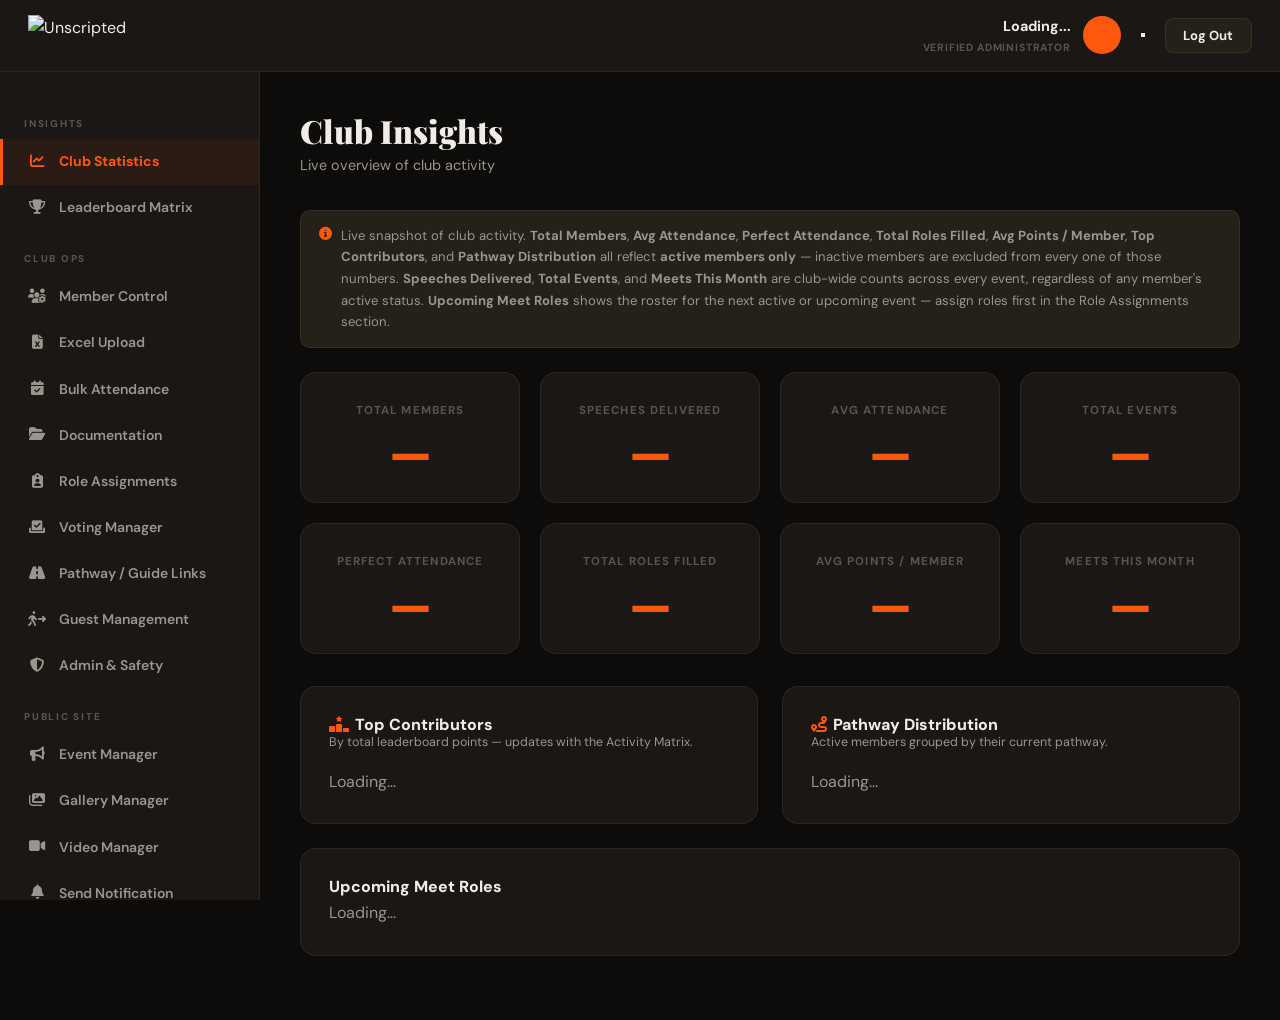
==== pages/admin-dashboard.html @ 95582c96 "Merge pull request #1 from podalanga/ Security hardening and performance optimizations" ====
<!DOCTYPE html>
<html lang="en">
<head>
  <script>(function(){try{var t=localStorage.getItem("unscripted-theme")||"dark";document.documentElement.setAttribute("data-theme",t);}catch(e){document.documentElement.setAttribute("data-theme","dark");}})();</script>
  <script type="module" src="../js/theme-toggle.js"></script>

  <meta charset="UTF-8" />
  <meta name="viewport" content="width=device-width, initial-scale=1.0" />
  <title>Admin Dashboard — Unscripted NITT</title>
  <link rel="preconnect" href="https://fonts.googleapis.com" />
  <link rel="preconnect" href="https://fonts.gstatic.com" crossorigin />
  <link rel="stylesheet" href="../css/style.css" />
  <link rel="stylesheet" href="../css/theme-toggle.css" />
  <link rel="stylesheet" href="https://cdnjs.cloudflare.com/ajax/libs/font-awesome/6.4.0/css/all.min.css" />
  <link rel="icon" href="../icons/favicon.png" type="image/png" />

  <style>
    /* Admin-specific overrides */
    :root { --admin-accent: var(--orange); }

    .dash-top-nav {
      background: var(--surface) !important;
      border-bottom: 1px solid var(--border) !important;
      color: var(--text);
    }
    .dash-top-nav .nav-logo img { height: 42px; }

    .sidebar { padding: 1.5rem 0; }

    /* Section title */
    .section-title { font-family: var(--font-display); font-size: 2rem; margin-bottom: 0.25rem; color: var(--text); }
    .section-sub { color: var(--text-mid); font-size: 0.9rem; margin-bottom: 2rem; }

    table { width: 100%; border-collapse: collapse; }
    th { text-align:left; padding:1rem; color:var(--text-light); text-transform:uppercase; font-size:0.68rem; font-weight:800; border-bottom:1px solid var(--border); letter-spacing:0.1em; }
    td { padding:1rem; border-bottom:1px solid var(--border); font-size:0.9rem; color:var(--text); }
    tr:hover td { background:var(--surface2); }

    .badge-live     { background:rgba(255,61,0,0.1);  color:#ff3d00; padding:3px 10px; border-radius:100px; font-size:0.68rem; font-weight:800; }
    .badge-upcoming { background:rgba(255,152,0,0.1); color:#e65100; padding:3px 10px; border-radius:100px; font-size:0.68rem; font-weight:800; }
    .badge-past     { background:var(--surface2);     color:var(--text-light); padding:3px 10px; border-radius:100px; font-size:0.68rem; font-weight:800; }

    .btn-sm { padding:0.45rem 1rem !important; font-size:0.8rem !important; border-radius:8px !important; }
    .btn-danger { background:#ff4444; color:#fff; border:none; padding:0.45rem 0.9rem; border-radius:8px; cursor:pointer; font-size:0.8rem; font-weight:700; transition:0.2s; }
    .btn-danger:hover { background:#cc0000; }
    .btn-success { background:#4CAF50; color:#fff; border:none; padding:0.45rem 0.9rem; border-radius:8px; cursor:pointer; font-size:0.8rem; font-weight:700; transition:0.2s; }
    .btn-outline { background:transparent; border:1.5px solid var(--border); color:var(--text-mid); padding:0.45rem 0.9rem; border-radius:8px; cursor:pointer; font-size:0.8rem; font-weight:700; transition:0.2s; }
    .btn-outline:hover { border-color:var(--orange); color:var(--orange); }
    .action-row { display:flex; gap:0.5rem; justify-content:flex-end; flex-wrap:wrap; }

    .form-label { display:block; font-weight:700; font-size:0.7rem; color:var(--text-light); text-transform:uppercase; letter-spacing:0.1em; margin-bottom:0.4rem; }

    .upload-progress { width:100%; height:6px; background:var(--surface2); border-radius:100px; overflow:hidden; display:none; margin-top:0.75rem; }
    .upload-progress-fill { height:100%; background:var(--orange); transition:width 0.3s; border-radius:100px; }

    /* Role selectors grid */
    .roles-grid { display:grid; grid-template-columns:repeat(auto-fill,minmax(200px,1fr)); gap:1rem; }

    /* Voting result card */
    .vote-result-bar { height:8px; background:var(--surface2); border-radius:100px; overflow:hidden; margin-top:0.4rem; }
    .vote-result-fill { height:100%; background:var(--orange); border-radius:100px; transition:width 1s; }

    @media (max-width:1024px) {
      .sidebar { transform:translateX(-100%); z-index:500; }
      .sidebar.open { transform:translateX(0); }
      .main-content { margin-left:0 !important; }
      .hamburger-admin { display:block !important; }
    }
    .hamburger-admin { display:none; background:none; border:none; font-size:1.2rem; color:var(--text); cursor:pointer; }

    /* Gallery grid */
    .gallery-admin-grid { display:grid; grid-template-columns:repeat(auto-fill,minmax(180px,1fr)); gap:1rem; }
    .gallery-admin-item { border-radius:var(--radius-sm); overflow:hidden; border:1px solid var(--border); background:var(--surface2); position:relative; }
    .gallery-admin-item img { width:100%; aspect-ratio:1; object-fit:cover; display:block; }
    .gallery-admin-item .item-info { padding:0.6rem 0.75rem; }
    .gallery-admin-item .delete-overlay { position:absolute; top:0.5rem; right:0.5rem; background:rgba(0,0,0,0.6); border:none; color:#fff; width:28px; height:28px; border-radius:50%; cursor:pointer; display:flex; align-items:center; justify-content:center; font-size:0.75rem; }
  </style>
</head>
<body>


<!-- ── TOP NAV ──────────────────────────────────────────── -->
<div class="dash-top-nav">
  <div style="display:flex;align-items:center;gap:1rem;">
    <button class="hamburger-admin" onclick="toggleSidebar()"><i class="fa-solid fa-bars"></i></button>
    <!-- req 12: same logo as other pages, working home link -->
    <a href="../index.html" class="nav-logo" style="display:flex;align-items:center;">
      <img src="../icons/logo.png" alt="Unscripted" style="height:42px;width:auto;" />
    </a>
    <span style="font-size:0.72rem;font-weight:800;letter-spacing:0.15em;text-transform:uppercase;color:var(--text-light);border-left:1px solid var(--border);padding-left:1rem;display:none;" id="adminLabel">ADMIN COMMAND</span>
  </div>
  <div style="display:flex;align-items:center;gap:1.25rem;">
   <div style="display:flex;align-items:center;gap:0.75rem;" id="adminNameWrap">
      <div style="text-align:right;">
        <div id="adminName" style="font-weight:700;font-size:0.9rem;color:var(--text);">Loading...</div>
        <div style="font-size:0.65rem;color:var(--text-light);font-weight:700;text-transform:uppercase;letter-spacing:0.08em;">Verified Administrator</div>
      </div>
      <div id="adminTopAvatar" class="dash-avatar" style="width:38px;height:38px;font-size:0.85rem;flex-shrink:0;"></div>
    </div>
    <button id="themeToggleBtn" class="theme-toggle-btn" type="button" aria-label="Toggle theme">
      <span class="theme-toggle-icon"></span>
    </button>
    <button onclick="doLogout()" style="background:var(--surface2);color:var(--text);border:1px solid var(--border);padding:0.5rem 1.1rem;border-radius:8px;cursor:pointer;font-weight:700;font-size:0.82rem;transition:0.2s;">Log Out</button>
  </div>
</div>

<div class="dash-body">
  <!-- ── SIDEBAR ─────────────────────────────────────────── -->
  <aside class="sidebar" id="sidebar">
    <nav>
      <div class="sidebar-label">Insights</div>
      <a class="dash-nav-item active" onclick="showSection('insights')"><span class="dash-nav-icon"><i class="fa-solid fa-chart-line"></i></span> Club Statistics</a>
      <a class="dash-nav-item" onclick="showSection('matrix')"><span class="dash-nav-icon"><i class="fa-solid fa-trophy"></i></span> Leaderboard Matrix</a>

      <div class="sidebar-label">Club Ops</div>
      <a class="dash-nav-item" onclick="showSection('users')"><span class="dash-nav-icon"><i class="fa-solid fa-users-gear"></i></span> Member Control</a>
      <a class="dash-nav-item" onclick="showSection('excel')"><span class="dash-nav-icon"><i class="fa-solid fa-file-excel"></i></span> Excel Upload</a>
      <a class="dash-nav-item" onclick="showSection('attendance')"><span class="dash-nav-icon"><i class="fa-solid fa-calendar-check"></i></span> Bulk Attendance</a>
      <a class="dash-nav-item" onclick="showSection('documentation')"><span class="dash-nav-icon"><i class="fa-solid fa-folder-open"></i></span> Documentation</a>
      <a class="dash-nav-item" onclick="showSection('roles')"><span class="dash-nav-icon"><i class="fa-solid fa-clipboard-user"></i></span> Role Assignments</a>
      <a class="dash-nav-item" onclick="showSection('voting')"><span class="dash-nav-icon"><i class="fa-solid fa-check-to-slot"></i></span> Voting Manager</a>
      <a class="dash-nav-item" onclick="showSection('pathways')"><span class="dash-nav-icon"><i class="fa-solid fa-road"></i></span> Pathway / Guide Links</a>
      <a class="dash-nav-item" onclick="showSection('guests')">
  <span class="dash-nav-icon"><i class="fa-solid fa-person-walking-arrow-right"></i></span>
  Guest Management
</a>
      <a class="dash-nav-item" onclick="showSection('adminsafety')"><span class="dash-nav-icon"><i class="fa-solid fa-shield-halved"></i></span> Admin &amp; Safety</a>

      <div class="sidebar-label">Public Site</div>
      <a class="dash-nav-item" onclick="showSection('events')"><span class="dash-nav-icon"><i class="fa-solid fa-bullhorn"></i></span> Event Manager</a>
      <a class="dash-nav-item" onclick="showSection('gallery')"><span class="dash-nav-icon"><i class="fa-solid fa-images"></i></span> Gallery Manager</a>
      <a class="dash-nav-item" onclick="showSection('videos')"><span class="dash-nav-icon"><i class="fa-solid fa-video"></i></span> Video Manager</a>
      <a class="dash-nav-item" onclick="showSection('notifications')"><span class="dash-nav-icon"><i class="fa-solid fa-bell"></i></span> Send Notification</a>

      <div class="sidebar-label">Personal</div>
      <a class="dash-nav-item" href="dashboard.html"><span class="dash-nav-icon"><i class="fa-solid fa-user-circle"></i></span> My Dashboard</a>
    </nav>
  </aside>

  <!-- ── MAIN CONTENT ────────────────────────────────────── -->
  <main class="main-content">

    <!-- ═══════════════ INSIGHTS ═══════════════ -->
    <div class="dash-section active" id="section-insights">
      <h1 class="section-title">Club Insights</h1>
      <p class="section-sub">Live overview of club activity</p>
      <div style="background:var(--surface2);border:1px solid var(--border);border-radius:var(--radius-sm);padding:0.85rem 1.1rem;margin-bottom:1.5rem;font-size:0.82rem;color:var(--text-mid);display:flex;align-items:flex-start;gap:0.6rem;">
  <i class="fa-solid fa-circle-info" style="color:var(--orange);margin-top:2px;flex-shrink:0;"></i>
  <span>Live snapshot of club activity. <strong>Total Members</strong>, <strong>Avg Attendance</strong>, <strong>Perfect Attendance</strong>, <strong>Total Roles Filled</strong>, <strong>Avg Points / Member</strong>, <strong>Top Contributors</strong>, and <strong>Pathway Distribution</strong> all reflect <strong>active members only</strong> — inactive members are excluded from every one of those numbers. <strong>Speeches Delivered</strong>, <strong>Total Events</strong>, and <strong>Meets This Month</strong> are club-wide counts across every event, regardless of any member's active status. <strong>Upcoming Meet Roles</strong> shows the roster for the next active or upcoming event — assign roles first in the Role Assignments section.</span>
</div>
      <div class="grid-insights">
        <div class="stat-box"><div class="label">Total Members</div><div class="num" id="insightTotalUsers">—</div></div>
        <div class="stat-box"><div class="label">Speeches Delivered</div><div class="num" id="insightSpeeches">—</div></div>
        <div class="stat-box"><div class="label">Avg Attendance</div><div class="num" id="insightAvgAtt">—</div></div>
        <div class="stat-box"><div class="label">Total Events</div><div class="num" id="insightEvents">—</div></div>
        <div class="stat-box"><div class="label">Perfect Attendance</div><div class="num" id="insightPerfectAtt">—</div></div>
        <div class="stat-box"><div class="label">Total Roles Filled</div><div class="num" id="insightTotalRoles">—</div></div>
        <div class="stat-box"><div class="label">Avg Points / Member</div><div class="num" id="insightAvgPoints">—</div></div>
        <div class="stat-box"><div class="label">Meets This Month</div><div class="num" id="insightMeetsMonth">—</div></div>
      </div>
      <div class="admin-grid-2">
        <div class="card">
          <h3><i class="fa-solid fa-ranking-star" style="color:var(--orange);margin-right:0.4rem;"></i>Top Contributors</h3>
          <p style="font-size:0.78rem;color:var(--text-mid);margin-top:-0.4rem;margin-bottom:1rem;">By total leaderboard points — updates with the Activity Matrix.</p>
          <div id="insightTopContributors"><p style="color:var(--text-mid);">Loading...</p></div>
        </div>
        <div class="card">
          <h3><i class="fa-solid fa-route" style="color:var(--orange);margin-right:0.4rem;"></i>Pathway Distribution</h3>
          <p style="font-size:0.78rem;color:var(--text-mid);margin-top:-0.4rem;margin-bottom:1rem;">Active members grouped by their current pathway.</p>
          <div id="insightPathwayDist"><p style="color:var(--text-mid);">Loading...</p></div>
        </div>
      </div>
      <div class="card">
        <h3>Upcoming Meet Roles</h3>
        <div id="upcomingRolesContainer"><p style="color:var(--text-mid);">Loading...</p></div>
      </div>
    </div>

    <!-- ═══════════════ LEADERBOARD MATRIX ═══════════════ -->
    <div class="dash-section" id="section-matrix">
      <h1 class="section-title">Leaderboard Matrix</h1>
      <p class="section-sub">Aggregated role points and involvement across all meetings</p>
      <div style="background:var(--surface2);border:1px solid var(--border);border-radius:var(--radius-sm);padding:0.85rem 1.1rem;margin-bottom:1.5rem;font-size:0.82rem;color:var(--text-mid);display:flex;align-items:flex-start;gap:0.6rem;">
  <i class="fa-solid fa-circle-info" style="color:var(--orange);margin-top:2px;flex-shrink:0;"></i>
  <span>Full breakdown of every active member's role counts and total points across all meets. Sorted by points (highest first). Use <strong>Export CSV</strong> to download. Use <strong>Clear Leaderboard</strong> at the bottom to reset totals to zero — no data is deleted, only the display resets from that point.</span>
</div>
      <div class="card" style="padding:0;">
        <div style="display:flex;justify-content:space-between;align-items:center;padding:1.5rem;">
          <h3 style="margin:0;">Activity Matrix</h3>
          <button class="btn-primary btn-sm" onclick="exportMatrixCSV()"><i class="fa-solid fa-file-csv"></i> Export CSV</button>
        </div>
        <div class="scroll-container" style="padding:0 1.5rem 1.5rem;">
          <table id="rolesTable">
            <thead><tr id="roleTableHeader"></tr></thead>
            <tbody id="roleTableBody"></tbody>
          </table>
        </div>
        <div class="card" style="margin-top:1.5rem;border:1px solid rgba(198,40,40,0.15);">
  <h4 style="margin:0 0 0.5rem;color:var(--text);">Danger Zone</h4>
  <p style="font-size:0.82rem;color:var(--text-mid);margin-bottom:1rem;">
    Clears all leaderboard totals to zero. <strong>No data is deleted</strong> — roles, attendance, and member records are untouched. New events added after this point will start accumulating again.
  </p>
  <button onclick="clearLeaderboard()" style="background:#fff0f0;color:#c62828;border:1px solid rgba(198,40,40,0.2);padding:0.6rem 1.4rem;border-radius:8px;cursor:pointer;font-weight:700;font-size:0.82rem;">
    Clear Leaderboard (Reset to Zero)
  </button>
</div>
      </div>
    </div>

    <!-- ═══════════════ MEMBER CONTROL ═══════════════ -->
    <div class="dash-section" id="section-users">
      <div style="display:flex;justify-content:space-between;align-items:center;margin-bottom:2rem;flex-wrap:wrap;gap:1rem;">
        <h1 class="section-title" style="margin:0;">Member Control</h1>
        <input type="text" id="userSearch" placeholder="Search by name, email..." style="max-width:300px;" oninput="filterUsers()" />
        <p style="font-size:0.82rem;color:var(--text-mid);width:100%;margin:0;">Edit member profiles, assign mentors, set pathway progress, and toggle active/inactive status. <strong>Inactive members</strong> are hidden from all dropdowns, leaderboards, and attendance lists — but their historical data is preserved.</p>
      </div>
      <!-- Sort & Filter toolbar (Member Control) -->
      <div class="card" id="userToolbar" style="padding:1rem 1.25rem;margin-bottom:1rem;">
        <style>
          #userToolbar .uf-grid { display:grid; grid-template-columns:repeat(auto-fit,minmax(165px,1fr)); gap:0.75rem; }
          #userToolbar label { display:block; font-size:0.66rem; font-weight:800; letter-spacing:0.08em; text-transform:uppercase; color:var(--text-light); margin-bottom:0.25rem; }
          #userToolbar select { width:100%; }
        </style>
        <div style="display:flex;justify-content:space-between;align-items:center;flex-wrap:wrap;gap:0.5rem;margin-bottom:0.75rem;">
          <strong style="font-size:0.9rem;"><i class="fa-solid fa-sliders" style="color:var(--orange);"></i>&nbsp; Sort &amp; Filter</strong>
          <span style="display:flex;align-items:center;gap:0.75rem;">
            <span id="userCount" style="font-size:0.8rem;color:var(--text-mid);font-weight:700;"></span>
            <button type="button" class="btn-outline btn-sm" onclick="resetUserFilters()">Reset</button>
          </span>
        </div>
        <div class="uf-grid">
          <div><label for="userSort">Sort by</label>
            <select id="userSort" onchange="applyUserView()">
              <option value="default">Default (active first, A–Z)</option>
              <option value="name_asc">Name A → Z</option>
              <option value="name_desc">Name Z → A</option>
              <option value="att_desc">Attendance % — high → low</option>
              <option value="att_asc">Attendance % — low → high</option>
              <option value="present_desc">Meets attended — most</option>
              <option value="present_asc">Meets attended — fewest</option>
              <option value="meets_desc">Eligible meets — most</option>
              <option value="meets_asc">Eligible meets — fewest</option>
              <option value="roles_desc">Total roles — most</option>
              <option value="roles_asc">Total roles — fewest</option>
              <option value="tt_desc">Table topics — most</option>
              <option value="tt_asc">Table topics — fewest</option>
              <option value="pathway_asc">Project / pathway A → Z</option>
              <option value="pathway_desc">Project / pathway Z → A</option>
              <option value="mentor_asc">Mentor A → Z</option>
              <option value="status_active">Status — active first</option>
              <option value="status_inactive">Status — inactive first</option>
              <option value="login_desc">Last login — most recent</option>
              <option value="login_asc">Last login — oldest</option>
              <option value="joined_desc">Joined — newest</option>
              <option value="joined_asc">Joined — oldest</option>
              <option value="inactive_desc">Inactive since — most recent</option>
            </select></div>
          <div><label for="ufStatus">Status</label>
            <select id="ufStatus" onchange="applyUserView()">
              <option value="">All</option><option value="active">Active</option><option value="inactive">Inactive</option>
            </select></div>
          <div><label for="ufReason">Inactive reason</label>
            <select id="ufReason" onchange="applyUserView()">
              <option value="">All</option><option value="passed_out">Passed out</option>
              <option value="left_removed">Left / removed</option><option value="none">No reason set</option>
            </select></div>
          <div><label for="ufRole">System role</label>
            <select id="ufRole" onchange="applyUserView()">
              <option value="">All</option><option value="admin">Administrator</option>
              <option value="core">Core team</option><option value="user">Club member</option>
            </select></div>
          <div><label for="ufPathway">Project / pathway</label>
            <select id="ufPathway" onchange="applyUserView()"><option value="">All</option></select></div>
          <div><label for="ufMentor">Mentor</label>
            <select id="ufMentor" onchange="applyUserView()"><option value="">All</option></select></div>
          <div><label for="ufAttendance">Attendance</label>
            <select id="ufAttendance" onchange="applyUserView()">
              <option value="">All</option><option value="ge90">90% and above</option>
              <option value="75_89">75 – 89%</option><option value="50_74">50 – 74%</option>
              <option value="lt50">Below 50%</option><option value="nomeets">No eligible meets</option>
            </select></div>
          <div><label for="ufRoles">Total roles</label>
            <select id="ufRoles" onchange="applyUserView()">
              <option value="">All</option><option value="none">None</option><option value="1_3">1 – 3</option>
              <option value="4_9">4 – 9</option><option value="10plus">10 or more</option>
            </select></div>
          <div><label for="ufTT">Table topics</label>
            <select id="ufTT" onchange="applyUserView()">
              <option value="">All</option><option value="none">None</option><option value="1_3">1 – 3</option>
              <option value="4_9">4 – 9</option><option value="10plus">10 or more</option>
            </select></div>
          <div><label for="ufLogin">Last login</label>
            <select id="ufLogin" onchange="applyUserView()">
              <option value="">Any time</option><option value="day">Last 24 hours</option>
              <option value="week">Last 7 days</option><option value="month">Last 30 days</option>
              <option value="older">More than 30 days ago</option><option value="never">Never logged in</option>
            </select></div>
          <div><label for="ufJoined">Joined</label>
            <select id="ufJoined" onchange="applyUserView()"><option value="">Any year</option></select></div>
          <div><label for="ufEmail">Personal email</label>
            <select id="ufEmail" onchange="applyUserView()">
              <option value="">All</option><option value="yes">Provided</option><option value="no">Missing</option>
            </select></div>
        </div>
      </div>

      <div class="card" style="padding:0;overflow-x:auto;">
        <table>
          <thead><tr>
            <th style="padding-left:1.5rem;">Member</th>
            <th>Project</th>
            <th>Mentor</th>
            <th>Attendance</th>
            <th>Total Roles</th>
            <th>Table Topics</th>
            <th>Active</th>
            <th>Last Login</th>
            <th style="text-align:right;padding-right:1.5rem;">Actions</th>
          </tr></thead>
          <tbody id="userTableBody"></tbody>
        </table>
      </div>
    </div>

    <!-- ═══════════════ EXCEL UPLOAD (req 8) ═══════════════ -->
    <div class="dash-section" id="section-excel">
      <h1 class="section-title">Excel Member Upload</h1>
      <p class="section-sub">Uploading an excel sheet simply helps you display our member data on the main page, outside the login. This section will NOT help you to add member to the "Member Control" list as it requires creating new authentications in the Google Firebase, with a new User ID generation by adding webamil ID. However, once User ID and password are generated in Firebase, you can add the pictures of the members from here: While adding pictures, please use the EXACT name, as it is case sensitive and space sensitive. Upload a spreadsheet to bulk-import member data to the Members page (visible without logging in)</p>

      <div class="card" style="max-width:700px;">
        <h3>Required Columns</h3>
        <div style="display:flex;flex-wrap:wrap;gap:0.5rem;margin-bottom:1.5rem;">
          <span style="background:var(--orange-light);color:var(--orange);padding:0.3rem 0.75rem;border-radius:100px;font-size:0.78rem;font-weight:700;">name</span>
          <span style="background:var(--orange-light);color:var(--orange);padding:0.3rem 0.75rem;border-radius:100px;font-size:0.78rem;font-weight:700;">batch</span>
          <span style="background:var(--orange-light);color:var(--orange);padding:0.3rem 0.75rem;border-radius:100px;font-size:0.78rem;font-weight:700;">department</span>
          <span style="background:var(--orange-light);color:var(--orange);padding:0.3rem 0.75rem;border-radius:100px;font-size:0.78rem;font-weight:700;">degree</span>
          <span style="background:var(--surface2);color:var(--text-mid);padding:0.3rem 0.75rem;border-radius:100px;font-size:0.78rem;font-weight:700;">photo (Google Drive link, optional)</span>
        </div>

        <div class="form-group" style="margin-bottom:1.5rem;">
          <label class="form-label">Upload Excel File (.xlsx or .csv)</label>
          <div class="bulk-dropzone" id="excelDropzone" onclick="document.getElementById('excelFile').click()">
            <i class="fa-solid fa-file-excel" style="font-size:2.5rem;color:#4CAF50;margin-bottom:0.75rem;display:block;"></i>
            <strong id="excelFileName">Click to choose .xlsx or .csv file</strong>
            <p style="font-size:0.82rem;margin-top:0.4rem;color:var(--text-mid);">Name column must exactly match existing member names to update profiles</p>
          </div>
          <input type="file" id="excelFile" accept=".xlsx,.csv" style="display:none;" onchange="previewExcel(this)" />
        </div>

        <div id="excelPreview" style="display:none;margin-bottom:1.5rem;">
          <h4 style="margin-bottom:1rem;">Preview (<span id="excelRowCount">0</span> rows)</h4>
          <div style="overflow-x:auto;max-height:300px;border:1px solid var(--border);border-radius:var(--radius-sm);">
            <table id="excelPreviewTable" style="font-size:0.82rem;"></table>
          </div>
        </div>

        <button class="btn-primary" id="excelUploadBtn" onclick="importExcelToFirestore()" style="display:none;width:100%;padding:1rem;">
          Import to Firestore &rarr;
        </button>
        <div id="excelStatus" style="display:none;margin-top:1rem;padding:0.85rem;border-radius:var(--radius-sm);font-size:0.9rem;font-weight:600;"></div>
      </div>

      <div class="card" style="max-width:700px;">
        <h3>Manual Photo Upload</h3>
        <p style="font-size:0.88rem;color:var(--text-mid);margin-bottom:1.5rem;">Upload profile photos for individual members. Photo will appear everywhere on the website.</p>
        <div style="display:grid;grid-template-columns:1fr 1fr;gap:1rem;margin-bottom:1rem;">
          <div class="form-group">
            <label class="form-label">Select Member</label>
            <select id="photoMemberSelect"><option value="">-- Select member --</option></select>
          </div>
          <div class="form-group">
            <label class="form-label">Profile Photo</label>
            <input type="file" id="memberPhotoFile" accept="image/*" onchange="previewMemberPhoto(this)" />
          </div>
        </div>
        <div id="memberPhotoPreview" style="display:none;margin-bottom:1rem;">
          <img id="memberPhotoImg" src="" style="width:80px;height:80px;border-radius:50%;object-fit:cover;border:2px solid var(--border);" />
        </div>
        <button class="btn-primary" onclick="uploadMemberPhoto()" style="padding:0.75rem 2rem;">Upload &amp; Save Photo &rarr;</button>
        <div class="upload-progress" id="memberPhotoProgress"><div class="upload-progress-fill" id="memberPhotoProgressBar"></div></div>
        <div id="memberPhotoStatus" style="display:none;margin-top:1rem;font-size:0.88rem;font-weight:600;"></div>
      </div>
    </div>

    <!-- ═══════════════ ATTENDANCE ═══════════════ -->
    <div class="dash-section" id="section-attendance">
      <h1 class="section-title">Club Attendance</h1>
      <p class="section-sub">Select a meeting event and mark member attendance</p>
      <div style="background:var(--surface2);border:1px solid var(--border);border-radius:var(--radius-sm);padding:0.85rem 1.1rem;margin-bottom:1.5rem;font-size:0.82rem;color:var(--text-mid);display:flex;align-items:flex-start;gap:0.6rem;max-width:960px;">
  <i class="fa-solid fa-circle-info" style="color:var(--orange);margin-top:2px;flex-shrink:0;"></i>
  <span>Select a meeting event, tick who was present, then click <strong>Save</strong>. Only active members appear in the checklist. Each saved attendance adds 1 leaderboard point per present member. You can re-save to overwrite a previous entry for the same event.</span>
</div>
      <div class="card" style="max-width:960px;">
        <div class="admin-grid-2">
          <div style="display:flex;flex-direction:column;gap:1.25rem;">
            <div class="form-group">
              <label class="form-label">Meeting Event</label>
              <select id="attEventSelect" onchange="loadAttendanceStateForEvent()"><option value="">-- Choose an Event --</option></select>
            </div>
          </div>
          <div>
            <div style="display:flex;justify-content:space-between;align-items:center;margin-bottom:0.75rem;">
              <label class="form-label">Member Checklist</label>
              <input type="text" id="attSearch" placeholder="Filter..." style="width:160px;padding:0.4rem 0.75rem;font-size:0.82rem;" oninput="filterAttList()" />
            </div>
            <div id="attList" style="max-height:380px;overflow-y:auto;border:1px solid var(--border);border-radius:var(--radius-sm);background:var(--surface2);">
              <p style="padding:2rem;text-align:center;color:var(--text-mid);">Loading members...</p>
            </div>
          </div>
        </div>
        <div style="margin-top:2rem;border-top:1px solid var(--border);padding-top:1.5rem;">
          <button class="btn-primary" onclick="submitAttendanceChecklist()" style="width:100%;padding:1.1rem;border-radius:100px;">Save Meeting Attendance &rarr;</button>
        </div>
      </div>
    </div>

<!-- ═══════════════ DOCUMENTATION ═══════════════ -->
    <div class="dash-section" id="section-documentation">
      <div style="display:flex;justify-content:space-between;align-items:center;margin-bottom:1.5rem;flex-wrap:wrap;gap:1rem;">
        <h1 class="section-title" style="margin:0;">Documentation</h1>
        <button class="btn-primary" onclick="toggleDocForm()" id="toggleDocBtn">
          <i class="fa-solid fa-plus"></i> Add Document
        </button>
      </div>
      <p style="font-size:0.82rem;color:var(--text-mid);margin-bottom:1.5rem;">
        Store meeting minutes, guidelines, resources and references. Starred documents are highlighted for high importance. Documents cannot be deleted — use editing to update content.
      </p>

      <!-- Add/Edit Form -->
      <div class="card" id="docFormCard" style="display:none;border:1.5px solid var(--orange);margin-bottom:2rem;max-width:820px;">
        <h3 id="docFormTitle" style="margin-top:0;">Add New Document</h3>
        <input type="hidden" id="editDocId" />
        <div style="display:flex;flex-direction:column;gap:1.25rem;">

          <div class="form-group">
            <label class="form-label">Document Title</label>
            <input type="text" id="docTitle" placeholder="e.g. Meet-24 Minutes of Meeting" />
          </div>

          <div class="form-group">
            <label class="form-label">Date</label>
            <input type="date" id="docDate" />
          </div>

          <div class="form-group">
            <label class="form-label">Description</label>
            <textarea id="docDesc" rows="4" placeholder="Write a description, summary, or any notes about this document..."></textarea>
          </div>

          <!-- Links -->
          <div>
            <label class="form-label" style="margin-bottom:0.75rem;">Links</label>
            <div id="docLinksContainer" style="display:flex;flex-direction:column;gap:0.6rem;"></div>
            <button type="button" onclick="addDocLinkRow()"
              style="margin-top:0.6rem;background:none;border:1.5px dashed var(--border);color:var(--text-mid);padding:0.5rem 1rem;border-radius:8px;cursor:pointer;font-size:0.82rem;font-weight:700;width:100%;transition:0.2s;"
              onmouseenter="this.style.borderColor='var(--orange)'"
              onmouseleave="this.style.borderColor='var(--border)'">
              + Add Link
            </button>
          </div>

          <!-- Starred -->
          <div style="display:flex;align-items:center;gap:0.85rem;padding:1rem;background:rgba(255,193,7,0.06);border:1px solid rgba(255,193,7,0.2);border-radius:var(--radius-sm);">
            <input type="checkbox" id="docStarred" style="width:20px;height:20px;accent-color:#f59e0b;cursor:pointer;" />
            <div>
              <label for="docStarred" style="font-weight:700;font-size:0.9rem;cursor:pointer;">
                <i class="fa-solid fa-star" style="color:#f59e0b;margin-right:0.35rem;"></i>Mark as Important
              </label>
              <div style="font-size:0.75rem;color:var(--text-light);margin-top:2px;">Starred documents are highlighted in gold across the list</div>
            </div>
          </div>

          <div style="display:flex;gap:0.75rem;">
            <button class="btn-primary" id="saveDocBtn" onclick="saveDoc()" style="flex:2;">Save Document &rarr;</button>
            <button class="btn-outline" onclick="toggleDocForm(false)" style="flex:1;">Cancel</button>
          </div>
          <div id="docSaveStatus" style="display:none;padding:0.75rem;border-radius:var(--radius-sm);font-size:0.88rem;font-weight:600;"></div>
        </div>
      </div>

      <!-- Filter bar -->
      <div style="display:flex;gap:0.5rem;margin-bottom:1.5rem;flex-wrap:wrap;align-items:center;">
        <button class="filter-btn active" onclick="filterDocs('all',this)">All</button>
        <button class="filter-btn" onclick="filterDocs('starred',this)">
          <i class="fa-solid fa-star" style="color:#f59e0b;margin-right:0.3rem;"></i>Starred
        </button>
        <input type="text" id="docSearch" placeholder="Search documents..."
          style="max-width:260px;margin-left:auto;" oninput="filterDocs('search',null)" />
      </div>

      <!-- Documents list -->
      <div id="docsList">
        <div class="card" style="text-align:center;padding:3rem;">
          <i class="fa-solid fa-circle-notch fa-spin" style="font-size:2rem;color:var(--text-light);margin-bottom:1rem;display:block;"></i>
          <p style="color:var(--text-mid);">Loading documents...</p>
        </div>
      </div>
    </div>

    
    <!-- ═══════════════ ROLE ASSIGNMENTS ═══════════════ -->
    <div class="dash-section" id="section-roles">
      <h1 class="section-title">Meeting Role Assignments</h1>
      <p class="section-sub">Assign roles to members. Selections add badges to their profile.</p>
      <div style="background:var(--surface2);border:1px solid var(--border);border-radius:var(--radius-sm);padding:0.85rem 1.1rem;margin-bottom:1.5rem;font-size:0.82rem;color:var(--text-mid);display:flex;align-items:flex-start;gap:0.6rem;max-width:960px;">
  <i class="fa-solid fa-circle-info" style="color:var(--orange);margin-top:2px;flex-shrink:0;"></i>
  <span>Select a meet, assign members to each role, then click <strong>Save Role Assignments</strong>. Saving will automatically advance the speech project of any assigned prepared speakers. Role badges are added to each member's profile. You can re-save to update assignments for the same event.</span>
</div>
      <div class="card" style="max-width:960px;">
        <div class="form-group" style="max-width:500px;margin-bottom:2rem;">
          <label class="form-label">Select Event</label>
          <select id="roleEventSelect" onchange="loadRolesForSelectedEvent()">
            <option value="">-- Loading events... --</option>
          </select>
        </div>
        <div id="rolesSelectorsContainer"><p style="color:var(--text-mid);">Select an event to assign roles.</p></div>
        <div style="margin-top:2rem;border-top:1px solid var(--border);padding-top:1.5rem;">
          <button class="btn-primary" id="saveRolesBtn" onclick="saveMeetRoles()" style="padding:1rem 2.5rem;border-radius:100px;">Save Role Assignments &rarr;</button>
        </div>
      </div>
    </div>

    <!-- ═══════════════ VOTING MANAGER (req 15) ═══════════════ -->
    <div class="dash-section" id="section-voting">
      <h1 class="section-title">Voting Manager</h1>
      <p class="section-sub">Create anonymous post-meeting voting sessions and view results</p>
      <div style="background:var(--surface2);border:1px solid var(--border);border-radius:var(--radius-sm);padding:0.85rem 1.1rem;margin-bottom:1.5rem;font-size:0.82rem;color:var(--text-mid);display:flex;align-items:flex-start;gap:0.6rem;">
  <i class="fa-solid fa-circle-info" style="color:var(--orange);margin-top:2px;flex-shrink:0;"></i>
  <span>After a meet, select the event and open a voting session — candidates are auto-filled from the role assignments. Members vote anonymously from their dashboards. Once voting closes, view results and use <strong>Award Badge</strong> to permanently add winner badges to member profiles.</span>
</div>

      <!-- Create session -->
      <div class="card" style="max-width:760px;margin-bottom:2rem;">
        <h3>Create Voting Session</h3>
        <div style="display:flex;flex-direction:column;gap:1.25rem;">
          <div class="form-group">
            <label class="form-label">Linked Meeting / Event</label>
            <select id="voteEventSelect" onchange="populateVoteCandidates()">
              <option value="">-- Select a meeting --</option>
            </select>
          </div>

          <div id="voteCandidatesSection" style="display:none;">
            <p style="font-size:0.85rem;color:var(--text-mid);margin-bottom:1rem;">
              Best Speaker, Evaluator, and Table Topic Speaker candidates are populated from the event roles. Confirm or edit below.
            </p>
            <div class="admin-grid-2" style="gap:1.25rem;margin-bottom:1.25rem;">
              <div class="form-group">
                <label class="form-label">Best Speaker Candidates (one per line)</label>
                <textarea id="vcSpeakers" rows="4" placeholder="Name (uid optional)"></textarea>
              </div>
              <div class="form-group">
                <label class="form-label">Best Evaluator Candidates</label>
                <textarea id="vcEvaluators" rows="4"></textarea>
              </div>
              <div class="form-group">
                <label class="form-label">Best Table Topic Speaker</label>
                <textarea id="vcTableTopics" rows="4"></textarea>
              </div>
              <div class="form-group">
                <label class="form-label">Best Role Player (auto-filled from roles)</label>
                <textarea id="vcRolePlayers" rows="4"></textarea>
              </div>
            </div>
            <button class="btn-primary" onclick="createVotingSession()" style="width:100%;padding:1rem;border-radius:100px;">Open Voting Session &rarr;</button>
          </div>
        </div>
      </div>

      <!-- Active sessions -->
      <div class="card">
        <div style="display:flex;justify-content:space-between;align-items:center;margin-bottom:1.5rem;">
          <h3 style="margin:0;">Voting Sessions</h3>
          <button class="btn-outline btn-sm" onclick="loadVotingSessions()"><i class="fa-solid fa-rotate"></i> Refresh</button>
        </div>
        <div id="votingSessionsList"><p style="color:var(--text-mid);">Loading sessions...</p></div>
      </div>
    </div>

    <!-- ═══════════════ PATHWAY / GUIDE LINKS (req 9) ═══════════════ -->
    <div class="dash-section" id="section-pathways">
      <h1 class="section-title">Pathway &amp; Guide Links</h1>
      <p class="section-sub">Edit curriculum content and guide links for each project. Guide links are per-project.</p>
      <div style="background:var(--surface2);border:1px solid var(--border);border-radius:var(--radius-sm);padding:0.85rem 1.1rem;margin-bottom:1.5rem;font-size:0.82rem;color:var(--text-mid);display:flex;align-items:flex-start;gap:0.6rem;">
  <i class="fa-solid fa-circle-info" style="color:var(--orange);margin-top:2px;flex-shrink:0;"></i>
  <span>Edit the name, purpose, objectives, and guide link for each project in all four pathways (L1, L2, L3K, L3H). Members see this content when they click a project card on their dashboard. The guide link opens as a prominent button inside the project modal.</span>
</div>

      <div class="card" style="margin-bottom:1.5rem;">
        <h3 style="margin-top:0;">Role Guide Documents</h3>
        <p style="font-size:0.85rem;color:var(--text-mid);margin-bottom:1rem;">Add a guide/description link for each role. These appear in the Points Guide on members' dashboards.</p>
        <div style="display:grid;grid-template-columns:repeat(auto-fill,minmax(280px,1fr));gap:0.75rem;" id="roleGuidesContainer">
          <p style="color:var(--text-mid);">Loading...</p>
        </div>
        <button class="btn-primary btn-sm" style="margin-top:1rem;" onclick="saveRoleGuides()">Save Role Guides →</button>
        <div id="roleGuideStatus" style="display:none;margin-top:0.75rem;font-size:0.85rem;font-weight:600;color:#2e7d32;"></div>
      </div>

      <div class="card">
        <div style="display:flex;gap:0.75rem;margin-bottom:1.5rem;flex-wrap:wrap;">
          <button class="filter-btn active" onclick="selectPathway('L1',this)">Level 1</button>
          <button class="filter-btn" onclick="selectPathway('L2',this)">Level 2</button>
          <button class="filter-btn" onclick="selectPathway('L3K',this)">L3 Keynote</button>
          <button class="filter-btn" onclick="selectPathway('L3H',this)">L3 Humorous</button>
        </div>
        <div id="pathwayProjectsList"><p style="color:var(--text-mid);">Select a pathway above.</p></div>
      </div>
    </div>

    <!-- ═══════════════ EVENTS ═══════════════ -->
    <div class="dash-section" id="section-events">
      <div style="display:flex;justify-content:space-between;align-items:center;margin-bottom:2rem;flex-wrap:wrap;gap:1rem;">
        <h1 class="section-title" style="margin:0;">Event Manager</h1>
        <p style="font-size:0.82rem;color:var(--text-mid);flex:1;margin:0;">Create and manage meets. Set an event <strong>Live</strong> to show it as active to members. Events appear in role assignments, attendance, and voting dropdowns. Deleting an event also reverts speech progress for any speakers assigned in it.</p>
        <button class="btn-primary" onclick="toggleEventForm()" id="toggleEventBtn"><i class="fa-solid fa-plus"></i> Add Event</button>
        <button class="btn-outline" onclick="cleanOrphanedBadges()" id="cleanBadgesBtn" title="Removes badges left over from events that were deleted before this cleanup existed">
          <i class="fa-solid fa-broom"></i> Clean Up Orphaned Badges
        </button>
      </div>

      <!-- Add/Edit form -->
      <div class="card" id="eventFormCard" style="display:none;max-width:820px;border:1.5px solid var(--orange);margin-bottom:2rem;">
        <h3 id="eventFormTitle" style="margin-top:0;">Add New Event</h3>
        <input type="hidden" id="editEventId" />
        <div style="display:flex;flex-direction:column;gap:1.25rem;">
          <div class="form-group">
            <label class="form-label">Event Title</label>
            <input type="text" id="evTitle" placeholder="e.g. Speak-Up Workshop" />
          </div>
          <div class="admin-grid-half">
            <div class="form-group">
              <label class="form-label">Event Date</label>
              <input type="date" id="evDate" />
            </div>
            <div class="form-group">
              <label class="form-label">Event Type</label>
              <select id="evType">
                <option value="upcoming">Upcoming</option>
                <option value="past">Past</option>
              </select>
            </div>
          </div>
          <div class="form-group">
            <label class="form-label">Short Description</label>
            <textarea id="evDesc" rows="3" placeholder="What this event is about..."></textarea>
          </div>

          <!-- req 5: Gallery link per event -->
          <div class="form-group">
            <label class="form-label">Event Gallery Link (Google Photos / Drive etc.)</label>
            <input type="url" id="evGalleryLink" placeholder="https://photos.google.com/..." />
          </div>
          <div class="form-group">
            <label class="form-label">Event Documentation Link (Google Drive — agenda, notes, etc.)</label>
            <input type="url" id="evDocLink" placeholder="https://drive.google.com/..." />
          </div>

          <!-- req 5: Video links per event -->
          <div>
            <label class="form-label" style="margin-bottom:0.75rem;">Event Video Links</label>
            <div id="evVideoLinksContainer" style="display:flex;flex-direction:column;gap:0.6rem;"></div>
            <button type="button" onclick="addVideoLinkRow()" style="margin-top:0.6rem;background:none;border:1.5px dashed var(--border);color:var(--text-mid);padding:0.5rem 1rem;border-radius:8px;cursor:pointer;font-size:0.82rem;font-weight:700;width:100%;transition:0.2s;" onmouseenter="this.style.borderColor='var(--orange)'" onmouseleave="this.style.borderColor='var(--border)'">
              + Add Video Link
            </button>
          </div>

          <div style="display:flex;gap:0.75rem;">
            <button class="btn-primary" id="saveEventBtn" onclick="saveEvent()" style="flex:2;">Save Event &rarr;</button>
            <button class="btn-outline" onclick="toggleEventForm(false)" style="flex:1;">Cancel</button>
          </div>
        </div>
      </div>

      <!-- Events list -->
      <div class="card" style="padding:0;overflow-x:auto;">
        <table>
          <thead><tr>
            <th style="padding-left:1.5rem;">Event Details</th>
            <th>Status</th>
            <th>Gallery</th>
            <th>Docs</th>
            <th>Videos</th>
            <th style="text-align:right;padding-right:1.5rem;">Actions</th>
          </tr></thead>
          <tbody id="adminEventsTableBody">
            <tr><td colspan="5" style="padding:3rem;text-align:center;color:var(--text-mid);">Loading events...</td></tr>
          </tbody>
        </table>
      </div>
    </div>

    <!-- ═══════════════ GALLERY MANAGER ═══════════════ -->
    <div class="dash-section" id="section-gallery">
      <h1 class="section-title">Gallery Manager</h1>
      <div style="background:var(--surface2);border:1px solid var(--border);border-radius:var(--radius-sm);padding:0.85rem 1.1rem;margin-bottom:1.5rem;font-size:0.82rem;color:var(--text-mid);display:flex;align-items:flex-start;gap:0.6rem;">
  <i class="fa-solid fa-circle-info" style="color:var(--orange);margin-top:2px;flex-shrink:0;"></i>
  <span><strong>Public</strong> photos appear on the homepage for all visitors without login. <strong>Members only</strong> photos are visible only to logged-in members in their dashboard gallery. You can delete any photo using the trash icon on the photo card.</span>
</div>
      <div class="admin-grid-2" style="margin-bottom:2rem;">
        <div class="card" style="margin-bottom:0;">
          <h3>Upload Photo</h3>
          <div style="display:flex;flex-direction:column;gap:1rem;">
            <div class="form-group">
              <label class="form-label">Select Image</label>
              <div class="bulk-dropzone" onclick="document.getElementById('galFile').click()" id="galDropzone" style="padding:2rem;">
                <i class="fa-solid fa-cloud-arrow-up" style="font-size:2rem;color:var(--text-light);margin-bottom:0.5rem;display:block;"></i>
                <strong id="galFileName">Choose or drop image</strong>
              </div>
              <input type="file" id="galFile" accept="image/*" style="display:none;" onchange="previewGalImage(this)" />
            </div>
            <div id="galPreviewWrap" style="display:none;text-align:center;">
              <img id="galPreview" src="" style="max-height:140px;border-radius:10px;box-shadow:var(--shadow);" />
            </div>
            <div class="form-group">
              <label class="form-label">Caption</label>
              <input type="text" id="galCaption" placeholder="e.g. March Monthly Meet" />
            </div>
            <div class="form-group">
              <label class="form-label">Visibility</label>
              <select id="galVisibility">
                <option value="public">Public — visible to everyone</option>
                <option value="members">Members only</option>
              </select>
            </div>
            <button class="btn-primary" id="uploadGalBtn" onclick="uploadToGallery()" style="width:100%;padding:1rem;">Upload to Gallery &rarr;</button>
            <div class="upload-progress" id="galUploadProgress"><div class="upload-progress-fill" id="galProgressBar"></div></div>
          </div>
        </div>
        <div class="card" style="margin-bottom:0;">
          <h3>Gallery Privacy</h3>
          <p style="font-size:0.88rem;color:var(--text-mid);margin-bottom:1rem;"><strong>Public</strong> photos appear on the homepage for all visitors without requiring login.</p>
          <p style="font-size:0.88rem;color:var(--text-mid);"><strong>Members Only</strong> photos are only visible to logged-in members.</p>
          <div style="margin-top:1.5rem;padding:1.25rem;background:var(--orange-light);border-radius:var(--radius-sm);border:1px solid rgba(255,87,34,0.15);">
            <div style="font-weight:700;font-size:0.88rem;color:var(--orange);margin-bottom:0.25rem;"><i class="fa-solid fa-shield-halved"></i> Secure Access</div>
            <p style="font-size:0.8rem;color:var(--text-mid);margin:0;">Visibility is enforced on the public site via Firestore queries.</p>
          </div>
        </div>
      </div>

      <div class="card">
        <h3 style="margin-top:0;margin-bottom:1.5rem;">Manage Photos</h3>
        <div class="gallery-admin-grid" id="galList">
          <p style="color:var(--text-mid);grid-column:1/-1;text-align:center;padding:3rem;">Loading gallery...</p>
        </div>
      </div>
    </div>

    <!-- ═══════════════ VIDEO MANAGER ═══════════════ -->
    <div class="dash-section" id="section-videos">
      <h1 class="section-title">Video Manager</h1>
      <p class="section-sub">Add and manage YouTube speech videos for the public speeches page</p>

      <div class="card" style="max-width:640px;margin-bottom:2rem;">
        <h3>Add New Video</h3>
        <div style="display:flex;flex-direction:column;gap:1.1rem;">
          <div class="form-group">
            <label class="form-label">YouTube URL</label>
            <input type="url" id="vUrl" placeholder="https://www.youtube.com/watch?v=..." />
          </div>
          <div class="admin-grid-half">
            <div class="form-group">
              <label class="form-label">Video Title</label>
              <input type="text" id="vTitle" placeholder="The Art of Storytelling" />
            </div>
            <div class="form-group">
              <label class="form-label">Speaker Name</label>
              <input type="text" id="vSpeaker" placeholder="Member Name" />
            </div>
          </div>
          <!-- req 7: description for each video -->
          <div class="form-group">
            <label class="form-label">Brief Description</label>
            <textarea id="vDesc" rows="2" placeholder="What is this speech about?"></textarea>
          </div>
          <div class="form-group">
            <label class="form-label">Category</label>
            <select id="vCategory">
              <option value="speech">Speech</option>
              <option value="debate">Debate</option>
              <option value="humor">Humorous</option>
              <option value="workshop">Workshop</option>
            </select>
          </div>
          <button class="btn-primary" onclick="addVideo()" style="padding:1rem;border-radius:100px;">Add to Speeches Page &rarr;</button>
        </div>
      </div>

      <div class="card">
        <h3>Current Videos</h3>
        <div id="videoList" style="display:grid;grid-template-columns:repeat(auto-fill,minmax(280px,1fr));gap:1.25rem;">
          <p style="color:var(--text-mid);grid-column:1/-1;text-align:center;padding:2rem;">Loading videos...</p>
        </div>
      </div>
    </div>

    <!-- ═══════════════ NOTIFICATIONS (req 4) ═══════════════ -->
    <div class="dash-section" id="section-notifications">
      <h1 class="section-title">Send Notification</h1>
      <p class="section-sub">Broadcast to all members, or send a personal message to a specific member</p>
      <div style="background:var(--surface2);border:1px solid var(--border);border-radius:var(--radius-sm);padding:0.85rem 1.1rem;margin-bottom:1.5rem;font-size:0.82rem;color:var(--text-mid);display:flex;align-items:flex-start;gap:0.6rem;">
  <i class="fa-solid fa-circle-info" style="color:var(--orange);margin-top:2px;flex-shrink:0;"></i>
  <span><strong>Club Announcements</strong> are visible to all members in their Notifications section. <strong>Personal Messages</strong> go to one member and appear as a pop-up on their very next login, then remain readable in their notifications. Both types are stored and viewable in the Sent Notifications log below.</span>
</div>

      <div class="admin-grid-2">
        <!-- Common notification -->
        <div class="card" style="margin-bottom:0;">
          <h3 style="margin-top:0;display:flex;align-items:center;gap:0.6rem;">
            <i class="fa-solid fa-bullhorn" style="color:var(--orange);"></i> Club Announcement
          </h3>
          <p style="font-size:0.85rem;color:var(--text-mid);margin-bottom:1.25rem;">Visible in the Notifications section for all members. Does not appear as a pop-up on login.</p>
          <div style="display:flex;flex-direction:column;gap:1rem;">
            <div class="form-group">
              <label class="form-label">Title</label>
              <input type="text" id="nTitle" placeholder="Tomorrow's Meet Venue Changed!" />
            </div>
            <div class="form-group">
              <label class="form-label">Message</label>
              <textarea id="nBody" rows="4" placeholder="Details..."></textarea>
            </div>
            <div class="form-group">
              <label class="form-label">Action Link (optional)</label>
              <input type="url" id="nUrl" placeholder="https://..." />
            </div>
            <button class="btn-primary" onclick="sendCommonNotification()" style="width:100%;padding:1rem;border-radius:100px;">
              Broadcast to All Members &rarr;
            </button>
          </div>
        </div>

        <!-- Personal notification -->
        <div class="card" style="margin-bottom:0;border:1px solid rgba(255,87,34,0.2);">
          <h3 style="margin-top:0;display:flex;align-items:center;gap:0.6rem;">
            <i class="fa-solid fa-user-tag" style="color:var(--orange);"></i> Personal Message
          </h3>
          <p style="font-size:0.85rem;color:var(--text-mid);margin-bottom:1.25rem;">Appears as a <strong>pop-up modal immediately on the member's next login</strong>. Use for personal feedback, warnings, or updates.</p>
          <div style="display:flex;flex-direction:column;gap:1rem;">
            <div class="form-group">
              <label class="form-label">Send To</label>
              <select id="pnTarget"><option value="">-- Select Member --</option></select>
            </div>
            <div class="form-group">
              <label class="form-label">Title</label>
              <input type="text" id="pnTitle" placeholder="Personal message title" />
            </div>
            <div class="form-group">
              <label class="form-label">Message</label>
              <textarea id="pnBody" rows="4" placeholder="Your message to this member..."></textarea>
            </div>
            <button class="btn-primary" onclick="sendPersonalNotification()" style="width:100%;padding:1rem;border-radius:100px;background:var(--orange);">
              Send Personal Message &rarr;
            </button>
          </div>
        </div>
      </div>

      <!-- Sent notifications list -->
      <div class="card" style="margin-top:2rem;">
        <div style="display:flex;justify-content:space-between;align-items:center;margin-bottom:1.25rem;">
          <h3 style="margin:0;">Sent Notifications</h3>
          <button class="btn-outline btn-sm" onclick="loadSentNotifications()"><i class="fa-solid fa-rotate"></i> Refresh</button>
        </div>
        <div id="sentNotifsList"><p style="color:var(--text-mid);">Loading...</p></div>
      </div>
    </div>


    <!-- ═══════════════ GUEST MANAGEMENT ═══════════════ -->
<div class="dash-section" id="section-guests">
  <h1 class="section-title">Guest Management</h1>
  <p class="section-sub">Generate one-time access codes for meet guests and view their experience feedback.</p>

  <div class="admin-grid-2" style="margin-bottom:2rem;">

    <!-- Token Generator -->
    <div class="card" style="margin-bottom:0;">
      <h3 style="margin-top:0;">Generate Guest Token</h3>
      <div style="display:flex;flex-direction:column;gap:1rem;">
        <div class="form-group">
          <label class="form-label">Select Event</label>
          <select id="guestEventSelect">
            <option value="">-- Select an event --</option>
          </select>
        </div>
        <div class="form-group">
          <label class="form-label">Guest Name</label>
          <input type="text" id="guestNameInput" placeholder="e.g. Rahul Kumar" />
        </div>
        <button class="btn-primary" id="generateOtpBtn" onclick="generateGuestToken()"
          style="width:100%;padding:1rem;border-radius:100px;">
          Generate OTP →
        </button>
      </div>

      <div id="generatedOtpBox"
        style="display:none;margin-top:1.5rem;padding:1.5rem;background:var(--orange-light);
               border:2px solid rgba(255,87,34,0.3);border-radius:var(--radius);text-align:center;">
        <div style="font-size:0.7rem;font-weight:800;text-transform:uppercase;
                    letter-spacing:0.1em;color:var(--orange);margin-bottom:0.5rem;">
          Share this OTP verbally with the guest
        </div>
        <div id="generatedOtpCode"
          style="font-size:3.5rem;font-weight:900;letter-spacing:0.5em;
                 color:var(--text);font-family:monospace;"></div>
        <div style="font-size:0.75rem;color:var(--text-mid);margin-top:0.4rem;">Valid for 24 hours</div>
        <div id="generatedGuestLabel"
          style="font-size:0.85rem;font-weight:700;color:var(--orange);margin-top:0.25rem;"></div>
      </div>
    </div>

    <!-- Active Tokens List -->
    <div class="card" style="margin-bottom:0;">
      <div style="display:flex;justify-content:space-between;align-items:center;margin-bottom:1rem;">
        <h3 style="margin:0;">Active Guest Tokens</h3>
        <button class="btn-outline btn-sm" onclick="loadGuestTokensList()">
          <i class="fa-solid fa-rotate"></i> Refresh
        </button>
      </div>
      <input type="text" id="guestTokenSearch" placeholder="Search guests — name, event or OTP (includes older guests)..."
        oninput="filterGuestTokens()" style="width:100%;margin-bottom:0.75rem;" />
      <div id="guestTokensList"><p style="color:var(--text-mid);">Loading...</p></div>
    </div>
  </div>

  <!-- Guest Experience Feedback -->
  <div class="card">
    <div style="display:flex;justify-content:space-between;align-items:center;margin-bottom:1.5rem;">
      <h3 style="margin:0;">Guest Experience Feedback</h3>
      <button class="btn-outline btn-sm" onclick="loadGuestExperienceFeedback()">
        <i class="fa-solid fa-rotate"></i> Refresh
      </button>
    </div>
    <div id="guestFeedbackList"><p style="color:var(--text-mid);">Loading...</p></div>
  </div>
</div>

<!-- ═══════════════ ADMIN & SAFETY ═══════════════ -->
<div class="dash-section" id="section-adminsafety">
  <h1 class="section-title">Admin &amp; Safety</h1>
  <p class="section-sub">Every action here that can lose data or change who has power needs a second admin's sign-off.</p>

  <!-- Pending Approvals -->
  <div class="card" style="margin-bottom:2rem;">
    <h3 style="margin-top:0;"><i class="fa-solid fa-list-check"></i> Pending Approvals</h3>
    <p style="font-size:0.82rem;color:var(--text-light);">
      <i class="fa-solid fa-circle-info"></i>
      Delete buttons, the leaderboard reset, restores, and primary-admin changes all land here until a
      <strong>second, different admin</strong> approves them. You cannot approve your own request.
    </p>
    <div id="pendingApprovalsList"><p style="color:var(--text-light);font-size:0.88rem;">Loading…</p></div>
  </div>

  <!-- Primary Admin Management (visible to everyone, actionable only by primary admins) -->
  <div class="card" style="margin-bottom:2rem;">
    <h3 style="margin-top:0;"><i class="fa-solid fa-crown"></i> Primary Admins</h3>
    <p style="font-size:0.82rem;color:var(--text-light);">
      <i class="fa-solid fa-circle-info"></i>
      <strong>Only a primary admin can grant or remove primary-admin status</strong>, and doing so needs
      <strong>2 different primary admins</strong> to approve. Making or removing a regular admin (in Member
      Control) needs no extra approval — only promoting/demoting to <em>primary</em> admin does.
    </p>
    <div id="primaryAdminList" class="primary-admin-only" style="display:none;"></div>
    <div id="primaryAdminReadOnlyNote" style="font-size:0.82rem;color:var(--text-light);"></div>
    <div class="primary-admin-only" style="display:none;margin-top:1rem;">
      <label class="form-label">Grant primary admin to a member (by exact name)</label>
      <div style="display:flex;gap:0.6rem;">
        <input type="text" id="newPrimaryAdminName" placeholder="Exact name as on their profile" style="flex:1;" />
        <button class="btn-primary" onclick="requestPrimaryAdminGrant()">Request</button>
      </div>
    </div>
  </div>

  <!-- Danger Zone -->
  <div class="card" style="border:2px solid #f44336;">
    <h3 style="margin-top:0;color:#c62828;"><i class="fa-solid fa-triangle-exclamation"></i> DANGER ZONE</h3>
    <p style="font-size:0.85rem;color:#c62828;font-weight:600;">
      Only press these if you are certain some data was lost or corrupted and needs to be rolled back.
      Restoring replaces events, gallery, videos, feedback, votes, guest tokens/feedback, and notifications
      with a saved copy from that date — anything created or changed after that point in those areas is lost.
      Member accounts, roles, and pathway content are never touched by a restore.
    </p>
    <p style="font-size:0.8rem;color:var(--text-light);">
      <i class="fa-solid fa-circle-info"></i> Requires 3 confirmations + approval from a second admin, same as every button below.
      A nightly backup runs automatically at 2:00 AM IST, so "Yesterday" and "Last Week" are always the two available restore points.
    </p>
    <div style="display:flex;gap:1rem;flex-wrap:wrap;margin-top:1rem;">
      <button class="btn-primary" style="background:#f44336;" onclick="requestRestore('yesterday')">Restore to Yesterday</button>
      <button class="btn-primary" style="background:#b71c1c;" onclick="requestRestore('lastweek')">Restore to Last Week</button>
    </div>
  </div>
</div>

  </main>
</div>

<!-- ── MODAL: EDIT USER ──────────────────────────────── -->
<div class="modal-overlay" id="editModal">
  <div class="modal-card" style="max-width:560px;">
    <button class="modal-close" onclick="closeModal()">&times;</button>
    <h2 style="margin-top:0;font-size:1.6rem;">Update Member Profile</h2>
    <p id="editUserName" style="color:var(--orange);font-weight:800;font-size:1rem;margin-top:0.25rem;margin-bottom:2rem;"></p>
    <input type="hidden" id="editUid" />
    <div style="display:flex;flex-direction:column;gap:1.25rem;">
      <div class="form-group">
        <label class="form-label">Project Shorthand (e.g. L2P4)</label>
        <input type="text" id="editPathway" placeholder="L1P1" />
        <div class="form-group">
  <label class="form-label">Personal Email (Recovery Only)</label>
  <input type="email" id="editPersonalEmail" placeholder="e.g. name@gmail.com" />
  <p style="font-size:0.72rem;color:var(--text-light);margin-top:0.3rem;">Not used for login. Stored only so admin can identify member if locked out.</p>
</div>
      </div>
      <div class="form-group">
        <label class="form-label">Joined Since</label>
        <input type="date" id="editJoinedSince" />
        <p style="font-size:0.72rem;color:var(--text-light);margin-top:0.3rem;">When this member joined the club. Pick from the calendar or type a date (YYYY-MM-DD).</p>
      </div>
      <div class="form-group">
        <label class="form-label">Assigned Mentor</label>
        <select id="editMentor"></select>
      </div>
      <div class="form-group">
        <label class="form-label">System Role</label>
        <select id="editRole">
          <option value="user">Club Member</option>
          <option value="admin">Administrator</option>
        </select>
      </div>
     <div class="form-group" style="display:flex;align-items:center;gap:0.75rem;">
  <input type="checkbox" id="editIsActive" style="width:18px;height:18px;accent-color:var(--orange);"
    onchange="toggleInactiveSinceField()" />
  <label for="editIsActive" style="font-weight:700;font-size:0.9rem;cursor:pointer;">Account Active</label>
</div>
<div class="form-group" id="inactiveSinceField" style="display:none;">
  <label class="form-label" style="color:#c62828;">Inactive Since</label>
  <input type="date" id="editInactiveSince" />
  <p style="font-size:0.72rem;color:var(--text-light);margin-top:0.3rem;">
    Events on or before this date count toward their attendance record. All events after this date are completely ignored — they will not appear as absent.
  </p>
  <label class="form-label" style="margin-top:0.75rem;color:#c62828;">Reason</label>
  <select id="editInactiveReason">
    <option value="">-- Select reason --</option>
    <option value="passed_out">Passed Out</option>
    <option value="left_removed">Left / Removed</option>
  </select>
</div>
      <button class="btn-primary" onclick="saveUserChanges()" style="width:100%;padding:1rem;border-radius:100px;margin-top:0.5rem;">Apply Changes &rarr;</button>
    </div>
  </div>
</div>

<!-- ── MODAL: VOTING SESSION RESULTS ─────────────────── -->
<div class="modal-overlay" id="voteResultsModal">
  <div class="modal-card" style="max-width:640px;">
    <button class="modal-close" onclick="closeVoteResultsModal()">&times;</button>
    <h2 style="margin-top:0;" id="voteResultsTitle">Voting Results</h2>
    <p style="font-size:0.85rem;color:var(--text-mid);margin-bottom:1.5rem;" id="voteResultsCount"></p>
    <div id="voteResultsBody"></div>
    <div style="margin-top:1.5rem;padding-top:1.5rem;border-top:1px solid var(--border);">
      <h4 style="margin-bottom:0.75rem;">Award Winners</h4>
      <p style="font-size:0.82rem;color:var(--text-mid);margin-bottom:1rem;">Confirm winners to add permanent badges to their dashboards.</p>
      <div id="winnerConfirmButtons"></div>
    </div>
    <button onclick="closeVoteResultsModal()" class="btn-outline" style="width:100%;margin-top:1.5rem;">Close</button>
  </div>
</div>

<!-- ── MODAL: EDIT PATHWAY PROJECT ────────────────────── -->
<div class="modal-overlay" id="pathwayModal">
  <div class="modal-card" style="max-width:600px;">
    <button class="modal-close" onclick="closePathwayModal()">&times;</button>

    <h2 style="margin-top:0;font-size:1.4rem;" id="pathwayModalTitle">
      Edit Project
    </h2>

    <input type="hidden" id="pmPathwayKey" />
    <input type="hidden" id="pmProjectIndex" />

    <div style="display:flex;flex-direction:column;gap:1.1rem;">

      <div class="form-group">
        <label class="form-label">Project Name</label>
        <input type="text" id="pmName" placeholder="e.g. The Ice Breaker" />
      </div>

      <div class="form-group">
        <label class="form-label">Purpose Statement</label>
        <textarea id="pmPurpose" rows="4" placeholder="The Icebreaker speech is your first step into..."></textarea>
      </div>

      <div class="form-group">
        <label class="form-label">Objectives</label>
        <textarea id="pmObjectives" rows="2" placeholder="What the member will achieve..."></textarea>
      </div>

      <div class="form-group">
        <label class="form-label" style="color:var(--orange);">Guide Link (per project)</label>
        <input type="url" id="pmGuideLink" placeholder="https://drive.google.com/..." />
        <p style="font-size:0.75rem;color:var(--text-mid);margin-top:0.4rem;">
          Members will see a prominent "Open Speech Guide" button for this specific project.
        </p>
      </div>

      <button class="btn-primary" onclick="saveProjectEdit()" style="width:100%;padding:1rem;border-radius:100px;">
        Save Project →
      </button>

    </div>
  </div>
</div>
  
<!-- ─────────────────────────────────────────────────── -->
<script type="module">
// ── GUEST MANAGEMENT ──────────────────────────────────────

function populateGuestEventSelect() {
  const sel = document.getElementById('guestEventSelect');
  if (!sel) return;
  sel.innerHTML = '<option value="">-- Select an event --</option>' +
    allEventsCache.map(e => `<option value="${e.id}" data-title="${e.title}">${e.title}</option>`).join('');
}

// req 2: debounce lock — same synchronous-guard pattern as _voteSubmissionInProgress
let _guestTokenGenerationInProgress = false;

window.generateGuestToken = async function() {
  // ── Synchronous guard: blocks ANY re-entrant call instantly, no matter how fast the button is mashed ──
  if (_guestTokenGenerationInProgress) return;
  _guestTokenGenerationInProgress = true;

  const btn = document.getElementById('generateOtpBtn');
  const originalBtnText = btn ? btn.textContent : '';
  if (btn) { btn.disabled = true; btn.textContent = 'Generating...'; }

  try {
    const sel = document.getElementById('guestEventSelect');
    const eventId = sel.value;
    const guestName = document.getElementById('guestNameInput').value.trim();
    if (!eventId) { alert('Please select an event.'); return; }
    if (!guestName) { alert('Please enter the guest name.'); return; }
    const eventTitle = sel.options[sel.selectedIndex]?.dataset.title || '';

    // Generate 6-digit OTP server-side randomness is approximated via crypto
    const otp = Array.from(crypto.getRandomValues(new Uint32Array(1)))
      .map(n => String(100000 + (n % 900000)))[0];

    const expiresAt = new Date(Date.now() + 24 * 60 * 60 * 1000);

    await addDoc(collection(db, 'guestTokens'), {
      otp, guestName, eventId, eventTitle,
      createdAt: serverTimestamp(),
      expiresAt,
      winBadges: [],
    });

    document.getElementById('generatedOtpCode').textContent = otp;
    document.getElementById('generatedGuestLabel').textContent = `Guest: ${guestName}`;
    document.getElementById('generatedOtpBox').style.display = 'block';
    document.getElementById('guestNameInput').value = '';
    loadGuestTokensList();
  } catch(e) {
    alert('Failed to generate token: ' + e.message);
  } finally {
    // Always release the lock and restore the button, whether we succeeded, failed, or returned early on validation
    if (btn) { btn.disabled = false; btn.textContent = originalBtnText || 'Generate OTP \u2192'; }
    _guestTokenGenerationInProgress = false;
  }
};

// req 3: single-item renderer shared by the first-30 list and the
// "show more" scrollable dropdown below it, so both look identical.
function renderGuestTokenRow(t, now) {
  const exp = t.expiresAt?.toDate ? t.expiresAt.toDate() : new Date(t.expiresAt);
  const active = exp > now;
  return `<div class="guest-token-row" style="padding:0.85rem 1rem;border:1px solid var(--border);
            border-radius:var(--radius-sm);margin-bottom:0.5rem;
            display:flex;justify-content:space-between;align-items:center;flex-wrap:wrap;gap:0.5rem;">
    <div>
      <div style="font-weight:700;">${t.guestName}</div>
      <div style="font-size:0.72rem;color:var(--text-light);">
        ${t.eventTitle}&nbsp;·&nbsp;OTP:&nbsp;<strong style="letter-spacing:0.15em;font-family:monospace;">${t.otp}</strong>
      </div>
    </div>
    <span style="padding:3px 10px;border-radius:100px;font-size:0.68rem;font-weight:800;
      ${active ? 'background:rgba(76,175,80,0.1);color:#2e7d32;' : 'background:var(--surface2);color:var(--text-light);'}">
      ${active ? 'Active' : 'Expired'}
    </span>
  </div>`;
}

async function loadGuestTokensList() {
  const container = document.getElementById('guestTokensList');
  if (!container) return;
  try {
    // req 3: fetch ALL tokens, not just the most recent 30 — the first 30
    // still render directly in the list, but everything after that is no
    // longer dropped; it's now reachable via the scrollable dropdown below.
    const snap = await getDocs(query(collection(db,'guestTokens'), orderBy('createdAt','desc')));
    if (snap.empty) {
      container.innerHTML = '<p style="color:var(--text-mid);">No guest tokens yet.</p>';
      return;
    }
    const now = new Date();
    const docs = snap.docs.map(d => d.data());
    const visible = docs.slice(0, 30);
    const rest = docs.slice(30);

    let html = visible.map(t => renderGuestTokenRow(t, now)).join('');

    if (rest.length) {
      // Collapsed by default; toggled open/closed without re-querying Firestore.
      // max-height ~ 3.5 rows tall so the window shows 3-4 people and the
      // remainder scrolls, per req 3.
      html += `
        <button type="button" class="btn-outline btn-sm" onclick="toggleGuestTokenOverflow()"
          id="guestTokenOverflowToggle" style="width:100%;margin-top:0.25rem;">
          Show ${rest.length} more &darr;
        </button>
        <div id="guestTokenOverflowList"
          style="display:none;margin-top:0.5rem;max-height:230px;overflow-y:auto;
                 padding-right:0.25rem;border-top:1px dashed var(--border);padding-top:0.5rem;">
          ${rest.map(t => renderGuestTokenRow(t, now)).join('')}
        </div>`;
    }

    container.innerHTML = html;
    filterGuestTokens();   // keep the current search applied after a refresh
  } catch(e) {
    container.innerHTML = `<p style="color:var(--text-mid);">Error: ${e.message}</p>`;
  }
}

// Search across ALL guest tokens — the first 30 AND the older "Show more" ones.
// While a search is active the older list is force-opened and the toggle hidden;
// clearing the box restores the normal collapsed view.
window.filterGuestTokens = function() {
  const container = document.getElementById('guestTokensList');
  const input = document.getElementById('guestTokenSearch');
  if (!container || !input) return;
  const q = input.value.trim().toLowerCase();
  const rows = container.querySelectorAll('.guest-token-row');
  const overflow = document.getElementById('guestTokenOverflowList');
  const toggle = document.getElementById('guestTokenOverflowToggle');

  let shown = 0;
  rows.forEach(r => {
    const match = !q || r.textContent.toLowerCase().replace(/\s+/g, ' ').includes(q);
    r.style.display = match ? '' : 'none';
    if (match) shown++;
  });

  if (overflow && toggle) {
    if (q) {                                  // searching: show matches from the older list too
      overflow.style.display = 'block';
      toggle.style.display = 'none';
    } else {                                  // cleared: back to the collapsed default
      overflow.style.display = 'none';
      toggle.style.display = '';
      toggle.textContent = `Show ${overflow.children.length} more \u2193`;
    }
  }

  let msg = document.getElementById('guestTokenNoMatch');
  if (q && !shown) {
    if (!msg) {
      msg = document.createElement('p');
      msg.id = 'guestTokenNoMatch';
      msg.style.cssText = 'color:var(--text-mid);text-align:center;padding:1rem 0;';
      container.appendChild(msg);
    }
    msg.textContent = 'No guests match "' + input.value.trim() + '".';
  } else if (msg) msg.remove();
};

// req 3: expand/collapse the overflow dropdown in place — no re-fetch needed
window.toggleGuestTokenOverflow = function() {
  const list = document.getElementById('guestTokenOverflowList');
  const toggle = document.getElementById('guestTokenOverflowToggle');
  if (!list || !toggle) return;
  const opening = list.style.display === 'none';
  list.style.display = opening ? 'block' : 'none';
  const count = list.children.length;
  toggle.textContent = opening ? 'Show fewer \u2191' : `Show ${count} more \u2193`;
};

async function loadGuestExperienceFeedback() {
  const container = document.getElementById('guestFeedbackList');
  if (!container) return;
  try {
    const snap = await getDocs(query(
      collection(db,'guestExperienceFeedback'), orderBy('createdAt','desc'), limit(50)
    ));
    if (snap.empty) {
      container.innerHTML = '<p style="color:var(--text-mid);">No guest experience feedback yet.</p>';
      return;
    }
    container.innerHTML = snap.docs.map(d => {
      const f = d.data();
      let dateStr = '';
      try { dateStr = f.createdAt?.toDate().toLocaleDateString('en-IN',{day:'numeric',month:'short',year:'numeric'}); } catch(_){}
      const avg = (((f.ratings?.q1||0)+(f.ratings?.q2||0)+(f.ratings?.q3||0)+(f.ratings?.q4||0))/4).toFixed(1);
      return `<div style="padding:1.1rem 1.25rem;border:1px solid var(--border);
                border-radius:var(--radius-sm);margin-bottom:0.75rem;">
        <div style="display:flex;justify-content:space-between;align-items:center;
                    flex-wrap:wrap;gap:0.5rem;margin-bottom:0.75rem;">
          <div>
            <div style="font-weight:700;">${f.guestName}</div>
            <div style="font-size:0.72rem;color:var(--text-light);">${f.eventTitle} · ${dateStr}</div>
          </div>
          <span style="font-size:1.2rem;font-weight:800;color:var(--orange);">
            ${avg}<span style="font-size:0.72rem;color:var(--text-light);">/5</span>
          </span>
        </div>
        <div style="display:grid;grid-template-columns:repeat(auto-fill,minmax(200px,1fr));
                    gap:0.35rem;font-size:0.78rem;margin-bottom:${f.comment?'0.75rem':'0'};">
          <div style="display:flex;justify-content:space-between;padding:0.2rem 0;border-bottom:1px solid var(--border);">
            <span style="color:var(--text-mid);">Overall experience</span>
            <strong>${f.ratings?.q1||0}/5</strong>
          </div>
          <div style="display:flex;justify-content:space-between;padding:0.2rem 0;border-bottom:1px solid var(--border);">
            <span style="color:var(--text-mid);">Engagement</span>
            <strong>${f.ratings?.q2||0}/5</strong>
          </div>
          <div style="display:flex;justify-content:space-between;padding:0.2rem 0;border-bottom:1px solid var(--border);">
            <span style="color:var(--text-mid);">Members</span>
            <strong>${f.ratings?.q3||0}/5</strong>
          </div>
          <div style="display:flex;justify-content:space-between;padding:0.2rem 0;border-bottom:1px solid var(--border);">
            <span style="color:var(--text-mid);">Return likelihood</span>
            <strong>${f.ratings?.q4||0}/5</strong>
          </div>
        </div>
        ${f.comment ? `<div style="padding:0.6rem 0.75rem;background:var(--surface2);
            border-radius:var(--radius-sm);font-size:0.85rem;color:var(--text-mid);
            font-style:italic;">"${f.comment}"</div>` : ''}
      </div>`;
    }).join('');
  } catch(e) {
    container.innerHTML = `<p style="color:var(--text-mid);">Error: ${e.message}</p>`;
  }
}
import { auth, db, storage } from '../js/firebase-config.js';
import { onAuthStateChanged, signOut } from "https://www.gstatic.com/firebasejs/10.7.1/firebase-auth.js";
import {
  doc, getDoc, getDocFromServer, getDocs, collection, query, orderBy, where, limit,
  setDoc, updateDoc, addDoc, deleteDoc, arrayUnion, serverTimestamp, writeBatch, deleteField
} from "https://www.gstatic.com/firebasejs/10.7.1/firebase-firestore.js";
import { ref, uploadBytesResumable, getDownloadURL, deleteObject } from "https://www.gstatic.com/firebasejs/10.7.1/firebase-storage.js";
import {
  runDualApprovalAction, requestOrApproveServerAction, watchPendingActions, tripleConfirm
} from '../js/danger-actions.js';
import { normalizeEvent, resolveEventType } from '../js/event-status.js';

// Escapes & < > " ' for safe interpolation into innerHTML (see security
// findings S1/S3 — profile/event fields are user- or admin-editable and were
// previously interpolated raw).
function adminEscapeHtml(str) {
  const d = document.createElement('div');
  d.textContent = str == null ? '' : String(str);
  return d.innerHTML.replace(/"/g, '&quot;').replace(/'/g, '&#39;');
}
// Only allows http(s)/mailto/blob URLs through to href/src (see S1/S6).
function adminSafeUrl(url) {
  if (!url) return '';
  try {
    const u = new URL(String(url), window.location.href);
    if (['http:', 'https:', 'mailto:', 'blob:'].includes(u.protocol)) return u.href;
  } catch (_) { /* not a valid absolute/relative URL */ }
  return '';
}

// ── SERVER CLOCK ────────────────────────────────────────
// "Last Login" values are stamped with the SERVER's time (serverTimestamp()). If
// we compared them against this laptop's clock, a laptop that is even a few
// minutes slow would see real logins as "in the future" and show "Just now".
// So we measure the difference between the server's clock and this laptop's
// once, and use serverNow() for every "how long ago" calculation.
let serverOffsetMs = 0;                       // server time − this laptop's time
const serverNow = () => Date.now() + serverOffsetMs;

async function syncServerClock(uid) {
  const ref = doc(db, 'users', uid);
  try {
    const t0 = Date.now();
    await updateDoc(ref, { lastLogin: serverTimestamp() });   // also records this admin's own login
    const tAck = Date.now();
    const snap = await getDocFromServer(ref);                  // read the server-assigned time back
    const ts = snap.data().lastLogin;
    const serverMs = ts && ts.toMillis ? ts.toMillis() : new Date(ts).getTime();
    if (!isNaN(serverMs)) serverOffsetMs = serverMs - Math.round((t0 + tAck) / 2);
  } catch (err) {
    console.error('server clock sync via Firestore failed, trying HTTP Date header', err);
    try {   // fallback: the web server's Date header (1-second resolution)
      const r = await fetch(window.location.href, { method: 'HEAD', cache: 'no-store' });
      const d = r.headers.get('date');
      if (d && !isNaN(new Date(d).getTime())) serverOffsetMs = new Date(d).getTime() - Date.now();
    } catch (_) { /* keep 0 */ }
  }
}

let allUsers = [];
let me = null;          // { uid, name }
let isPrimaryAdmin = false;
let allEventsCache = [];
let currentPathwayKey = 'L1';
let rolesDataList = [];

// ── AUTH ────────────────────────────────────────────────
onAuthStateChanged(auth, async user => {
  if (!user) { window.location.href = 'login.html'; return; }
  const snap = await getDoc(doc(db, 'users', user.uid));
  if (!snap.exists() || !['admin','core'].includes(snap.data().role)) {
    await signOut(auth); window.location.href = 'login.html'; return;
  }
  const adminData = snap.data();
  me = { uid: user.uid, name: adminData.name || '' };
  isPrimaryAdmin = adminData.isPrimaryAdmin === true;
  window.__dangerActionsMe = me;
  document.querySelectorAll('.primary-admin-only').forEach(el => el.style.display = isPrimaryAdmin ? '' : 'none');
  watchPendingActions(document.getElementById('pendingApprovalsList'), me, isPrimaryAdmin);
  if (isPrimaryAdmin) loadPrimaryAdminPanel();
  document.getElementById('adminName').textContent = adminData.name || 'Admin';
  document.getElementById('adminLabel').style.display = 'block';
  const adminAvatar = document.getElementById('adminTopAvatar');
  const safeAdminPhoto = adminSafeUrl(adminData.photoUrl);
  if (safeAdminPhoto) {
    adminAvatar.innerHTML = `<img src="${adminEscapeHtml(safeAdminPhoto)}" alt="${adminEscapeHtml(adminData.name||'')}" style="width:100%;height:100%;border-radius:50%;object-fit:cover;"/>`;
  } else {
    adminAvatar.textContent = (adminData.name||'A').split(' ').map(w=>w[0]).join('').toUpperCase().slice(0,2);
  }

  // "Last Login" tracking, same as the member dashboard: written on every
  // open. Admins/core sometimes never visit dashboard.html, so this needs
  // its own write. Also syncs the server clock (see SERVER CLOCK above),
  // used only for "how long ago" display math — it no longer blocks first
  // render; once it resolves, re-render the user table so any relative
  // "Last Login" times that were computed against the local clock pick up
  // the corrected server offset.
  syncServerClock(user.uid).then(() => { if (allUsers.length) renderUserTable(); });

  loadAllData();
  loadGallery();
  loadVideos();
  loadSentNotifications();
  loadVotingSessions();
});

window.doLogout = async () => { await signOut(auth); window.location.href = 'login.html'; };
window.toggleSidebar = () => document.getElementById('sidebar').classList.toggle('open');

// ── DANGER ZONE: restore from backup ─────────────────────
window.requestRestore = async (when) => {
  const label = when === 'yesterday'
    ? 'RESTORE the entire site to YESTERDAY\'s backup? Everything changed today in events, gallery, videos, feedback, voting, guest tokens/feedback and notifications will be LOST.'
    : 'RESTORE the entire site to LAST WEEK\'s backup? Everything changed since then in events, gallery, videos, feedback, voting, guest tokens/feedback and notifications will be LOST.';
  await requestOrApproveServerAction(`restore_${when}`, 'restore', label, me, { restoreWhen: when });
};

// ── PRIMARY ADMIN MANAGEMENT ──────────────────────────────
async function loadPrimaryAdminPanel() {
  const snap = await getDocs(query(collection(db, 'users'), where('role', 'in', ['admin', 'core'])));
  const admins = snap.docs.map(d => ({ id: d.id, ...d.data() }));
  const list = document.getElementById('primaryAdminList');
  const readOnly = document.getElementById('primaryAdminReadOnlyNote');
  const rows = admins.map(a => `
    <div style="display:flex;justify-content:space-between;align-items:center;padding:0.6rem 0.9rem;border:1px solid var(--border);border-radius:8px;margin-bottom:0.5rem;">
      <div><strong>${adminEscapeHtml(a.name || a.id)}</strong> ${a.isPrimaryAdmin ? '<span class="badge-admin">Primary Admin</span>' : '<span style="color:var(--text-light);font-size:0.8rem;">Admin</span>'}</div>
      ${a.id === me.uid ? '<span style="font-size:0.78rem;color:var(--text-light);">(you)</span>' : `
        <button class="btn-outline btn-sm" onclick="requestPrimaryAdminChange('${a.id}', ${a.isPrimaryAdmin ? 'false' : 'true'})">
          ${a.isPrimaryAdmin ? 'Remove Primary Admin' : 'Make Primary Admin'}
        </button>`}
    </div>`).join('');
  if (list) list.innerHTML = rows || '<p style="color:var(--text-light);">No admins found.</p>';
  if (readOnly) {
    // textContent below, so no escaping needed for this one.
    const names = admins.filter(a => a.isPrimaryAdmin).map(a => a.name).join(', ') || 'none yet';
    readOnly.textContent = isPrimaryAdmin ? '' : `Current primary admins: ${names}. Only primary admins can change this.`;
  }
}

window.requestPrimaryAdminChange = async (targetUid, newValue) => {
  if (!isPrimaryAdmin) { alert('Only a primary admin can request this.'); return; }
  const label = newValue
    ? 'Grant PRIMARY ADMIN status to this member? They will be able to approve/deny future primary-admin changes.'
    : 'REMOVE primary admin status from this member?';
  await requestOrApproveServerAction(`pa_${targetUid}`, 'primaryAdminChange', label, me, { targetUid, newValue });
};

window.requestPrimaryAdminGrant = async () => {
  if (!isPrimaryAdmin) { alert('Only a primary admin can request this.'); return; }
  const name = document.getElementById('newPrimaryAdminName').value.trim();
  if (!name) return alert('Enter the member\'s exact name.');
  const snap = await getDocs(query(collection(db, 'users'), where('name', '==', name)));
  if (snap.empty) return alert('No member found with that exact name.');
  const target = snap.docs[0];
  await window.requestPrimaryAdminChange(target.id, true);
  document.getElementById('newPrimaryAdminName').value = '';
};

// ── SECTION SWITCH ───────────────────────────────────────
window.showSection = function(id) {
  document.querySelectorAll('.dash-section').forEach(s => s.classList.remove('active'));
  document.getElementById('section-'+id).classList.add('active');
  document.querySelectorAll('.dash-nav-item').forEach(el => el.classList.remove('active'));
  const navItem = [...document.querySelectorAll('.dash-nav-item')].find(el => el.getAttribute('onclick') === `showSection('${id}')`);
  if (navItem) navItem.classList.add('active');
  if (window.innerWidth <= 1024) document.getElementById('sidebar').classList.remove('open');
  if (id === 'guests') {
  populateGuestEventSelect();
  loadGuestTokensList();
  loadGuestExperienceFeedback();
}
};

// ── LOAD ALL DATA ────────────────────────────────────────
async function loadAllData() {
  try {
    // Users and events are independent reads — fetch them concurrently
    // instead of one after another.
    const [snap] = await Promise.all([
      getDocs(query(collection(db,'users'), orderBy('name','asc'))),
      loadEvents(),
    ]);
    allUsers = []; snap.forEach(d => allUsers.push({id:d.id,...d.data()}));
    // req 1: backfill brand-new members as "ineligible" (not "absent") in
    // every event that already existed before they joined.
    await backfillNewMemberEligibility();
    loadGuestTokensList();
    loadGuestExperienceFeedback();
    // Now render everything that depends on allEventsCache
    renderUserTable();
    updateInsights();
    populateMentorDropdown();
    populateNotifTargets();
    renderAttendanceChecklist();
    renderRoleDropdowns();
    populateMemberPhotoSelect();
    loadRoleGuides();
    loadDocs();
  } catch(e) { console.warn('loadAllData error',e); }
}

// req 1: a member is only ever "absent" from a past event if an admin
// explicitly ticked A for them via the attendance checklist. A member who
// has NEVER once appeared in ANY event's attended[] or ineligible[] array is,
// by definition, brand new — they simply didn't exist yet when older events
// took attendance. Mark them "ineligible" (excluded from their own %, not
// counted against them) in every existing event instead of letting them
// silently fall through to "absent" by omission.
//
// This only ever ADDS a never-before-seen uid into an event's ineligible[]
// array — it never touches any uid that already appears in either array for
// that event — so it can't retroactively change any existing member's real
// attendance history, no matter how many times it runs.
async function backfillNewMemberEligibility() {
  try {
    const activeUsers = allUsers.filter(u => u.isActive !== false);
    if (!activeUsers.length || !allEventsCache.length) return;
    const recordedUids = new Set();
    allEventsCache.forEach(e => {
      (e.attended || []).forEach(uid => recordedUids.add(uid));
      (e.ineligible || []).forEach(uid => recordedUids.add(uid));
    });
    const brandNew = activeUsers.filter(u => !recordedUids.has(u.id));
    if (!brandNew.length) return;
    await Promise.all(allEventsCache.map(async ev => {
      const ineligibleSet = new Set(ev.ineligible || []);
      let changed = false;
      brandNew.forEach(u => {
        if (!ineligibleSet.has(u.id)) { ineligibleSet.add(u.id); changed = true; }
      });
      if (!changed) return;
      const arr = [...ineligibleSet];
      ev.ineligible = arr; // keep local cache in sync for this render pass
      try { await updateDoc(doc(db, 'events', ev.id), { ineligible: arr }); }
      catch(err) { console.warn('Could not backfill eligibility for event', ev.id, err); }
    }));
  } catch(e) { console.warn('backfillNewMemberEligibility error', e); }
}

// ── INSIGHTS ─────────────────────────────────────────────
function updateInsights() {
  const activeUsers = allUsers.filter(u => u.isActive !== false);
  const activeIds   = new Set(activeUsers.map(u => u.id));

  // Total Members — active only
  document.getElementById('insightTotalUsers').textContent = activeUsers.length;

  // Speeches Delivered — count speaker role slots filled across all events
  const speechesDelivered = allEventsCache.reduce((acc, e) => {
    const roles = e.roles || {};
    return acc + Object.keys(roles).filter(rk => rk.startsWith('speaker') && roles[rk]).length;
  }, 0);
  document.getElementById('insightSpeeches').textContent = speechesDelivered;

  // Avg Attendance — active members only, computed from event.attended arrays
  // Average of each active member's individual attendance percentage
const attStats = activeUsers.map(u => {
  const eligible = allEventsCache.filter(e => !(e.ineligible||[]).includes(u.id));
  const present  = eligible.filter(e => (e.attended||[]).includes(u.id)).length;
  return { pct: eligible.length ? present / eligible.length * 100 : 0, eligibleCount: eligible.length };
});
const attPcts = attStats.map(s => s.pct);
const avgAtt = attPcts.length
  ? Math.round(attPcts.reduce((a, b) => a + b, 0) / attPcts.length)
  : 0;
document.getElementById('insightAvgAtt').textContent = avgAtt + '%';

  document.getElementById('insightEvents').textContent = allEventsCache.length;

  // Perfect Attendance — active members with a 100% record across at least
  // one eligible meet (so a brand-new member with 0 eligible meets doesn't
  // trivially count as "perfect").
  const perfectCount = attStats.filter(s => s.eligibleCount > 0 && s.pct === 100).length;
  document.getElementById('insightPerfectAtt').textContent = perfectCount;

  // Meets This Month — events dated in the current calendar month/year
  const now = new Date();
  const meetsThisMonth = allEventsCache.filter(e => {
    if (!e.date) return false;
    try {
      const d = e.date.toDate ? e.date.toDate() : new Date(e.date);
      return d.getMonth() === now.getMonth() && d.getFullYear() === now.getFullYear();
    } catch(_) { return false; }
  }).length;
  document.getElementById('insightMeetsMonth').textContent = meetsThisMonth;

  // ── Stats derived from the Activity Matrix (rolesDataList) ──────────────
  // rolesDataList is (re)built by loadMeetRoles(), which calls updateInsights()
  // again once it's ready — so these fill in a beat after the stats above,
  // and stay in sync with the Leaderboard Matrix / Danger Zone reset with no
  // separate recomputation logic to keep in sync by hand.
  if (rolesDataList && rolesDataList.length) {
    const totalRolesFilled = rolesDataList.reduce((a, r) => a + (parseInt(r.totalRoles) || 0), 0);
    document.getElementById('insightTotalRoles').textContent = totalRolesFilled;

    const totalPoints = rolesDataList.reduce((a, r) => a + (parseInt(r.points) || 0), 0);
    const avgPoints = Math.round(totalPoints / rolesDataList.length);
    document.getElementById('insightAvgPoints').textContent = avgPoints;

    const top3 = [...rolesDataList].sort((a,b) => (parseInt(b.points)||0) - (parseInt(a.points)||0)).slice(0,3);
    const medal = ['🥇','🥈','🥉'];
    document.getElementById('insightTopContributors').innerHTML = top3.length
      ? top3.map((r,i) => `<div style="display:flex;align-items:center;justify-content:space-between;padding:0.55rem 0;${i<top3.length-1?'border-bottom:1px solid var(--border);':''}">
          <span style="font-weight:700;">${medal[i]||''} ${r.name}</span>
          <span style="font-size:0.82rem;color:var(--text-mid);">${r.points||0} pts &middot; ${r.totalRoles||0} roles</span>
        </div>`).join('')
      : '<p style="color:var(--text-mid);">No role activity yet.</p>';
  }

  // Pathway Distribution — active members grouped by pathwayKey
  const pathwayLabels = { L1:'Level 1', L2:'Level 2', L3K:'L3 Keynote', L3H:'L3 Humorous' };
  const pathwayCounts = { L1:0, L2:0, L3K:0, L3H:0 };
  activeUsers.forEach(u => {
    const key = pathwayCounts.hasOwnProperty(u.pathwayKey) ? u.pathwayKey : 'L1';
    pathwayCounts[key]++;
  });
  const maxCount = Math.max(1, ...Object.values(pathwayCounts));
  document.getElementById('insightPathwayDist').innerHTML = Object.entries(pathwayCounts).map(([key,count]) => `
    <div style="margin-bottom:0.7rem;">
      <div style="display:flex;justify-content:space-between;font-size:0.8rem;margin-bottom:0.25rem;">
        <span style="font-weight:700;">${pathwayLabels[key]}</span>
        <span style="color:var(--text-mid);">${count}</span>
      </div>
      <div style="background:var(--surface2);border-radius:100px;height:8px;overflow:hidden;">
        <div style="background:var(--orange);height:100%;width:${(count/maxCount*100)}%;border-radius:100px;"></div>
      </div>
    </div>`).join('');
}

// ── USER TABLE ───────────────────────────────────────────
// Compute stage: builds one row object per member (HTML + the numbers used for
// sorting/filtering) and stores them in userRowsCache. The view stage below
// (applyUserView) filters + sorts that cache, so search/sort/filter changes never
// recompute attendance.
let userRowsCache = [];
function renderUserTable() {
  const sortedUsers = [...allUsers].sort((a, b) => {
    const aInactive = a.isActive === false ? 1 : 0;
    const bInactive = b.isActive === false ? 1 : 0;
    return aInactive - bInactive; // active (0) first, inactive (1) last
  });
  const toMs = v => {
    if (!v) return null;
    try { const t = (v.toDate ? v.toDate() : new Date(v)).getTime(); return isNaN(t) ? null : t; }
    catch (_) { return null; }
  };
  userRowsCache = sortedUsers.map(u => {
    const isActive = u.isActive !== false;

    // Eligible = events where this member is NOT ineligible
    const inactiveSince = (!isActive && u.inactiveSince)
      ? (u.inactiveSince.toDate ? u.inactiveSince.toDate() : new Date(u.inactiveSince))
      : null;
    const fmtDate = d => d && !isNaN(d.getTime())
      ? d.toLocaleDateString('en-IN', { day:'numeric', month:'short', year:'numeric' })
      : null;
    const joinedSinceDate = u.joinedSince
      ? (u.joinedSince.toDate ? u.joinedSince.toDate() : new Date(u.joinedSince))
      : null;
    const joinedSinceStr   = fmtDate(joinedSinceDate);
    const inactiveSinceStr = fmtDate(inactiveSince);

    // "Last Login" — shown as a relative time ("3h ago", "5d ago") when
    // recent, and as a full date once it's more than ~a month old, since
    // "27d ago" stops being a useful unit at that point.
    let lastLoginHtml = '<span style="color:var(--text-light);font-size:0.8rem;">Never</span>';
    if (u.lastLogin) {
      try {
        const lastLoginDate = u.lastLogin.toDate ? u.lastLogin.toDate() : new Date(u.lastLogin);
        const diffMs = serverNow() - lastLoginDate.getTime();   // server time, not this laptop's
        const diffSec = Math.floor(diffMs / 1000);
        const diffMin = Math.floor(diffMs / 60000);
        const diffHr  = Math.floor(diffMin / 60);
        const diffDay = Math.floor(diffHr / 24);
        let rel;
        if (diffMs < -60000)    rel = fmtDate(lastLoginDate);   // still in the future after clock sync — show the date, never "Just now"
        else if (diffSec < 20)  rel = 'Just now';               // window: under 20 seconds (was 1 minute)
        else if (diffSec < 60)  rel = `${diffSec}s ago`;
        else if (diffMin < 60)  rel = `${diffMin}m ago`;
        else if (diffHr < 24)   rel = `${diffHr}h ago`;
        else if (diffDay < 30)  rel = `${diffDay}d ago`;
        else                    rel = fmtDate(lastLoginDate);
        const fullDate = fmtDate(lastLoginDate);
        const recentColor = diffDay < 7 ? '#2e7d32' : 'var(--text-mid)';
        lastLoginHtml = `<span style="font-size:0.8rem;font-weight:700;color:${recentColor};" title="${fullDate}">${rel}</span>`;
      } catch (_) {}
    }

    let eligibleEvents;
    let candidateEvents; // for the 8 status chips — includes ineligible-marked events too
    if (isActive) {
      // Active member: all events except explicitly ineligible ones
      eligibleEvents = allEventsCache.filter(e => !(e.ineligible || []).includes(u.id));
      candidateEvents = allEventsCache;
    } else if (inactiveSince) {
      // Inactive member WITH a date: only events on or before inactiveSince
      // Events after the date are treated as ineligible — excluded entirely
      eligibleEvents = allEventsCache.filter(e => {
        if ((e.ineligible || []).includes(u.id)) return false;
        if (!e.date) return false; // events with no date are excluded for safety
        try {
          const eventDate = e.date.toDate ? e.date.toDate() : new Date(e.date);
          if (isNaN(eventDate.getTime())) return false; // guard against Invalid Date
          return eventDate <= inactiveSince; // include events ON or BEFORE inactiveSince
        } catch(_) { return false; }
      });
      candidateEvents = allEventsCache.filter(e => {
        if (!e.date) return false;
        try {
          const eventDate = e.date.toDate ? e.date.toDate() : new Date(e.date);
          if (isNaN(eventDate.getTime())) return false;
          return eventDate <= inactiveSince;
        } catch(_) { return false; }
      });
    } else {
      // Inactive member WITHOUT a date: only count events they were explicitly recorded in
      const recorded = allEventsCache.filter(e =>
        (e.attended || []).includes(u.id) || (e.ineligible || []).includes(u.id)
      );
      eligibleEvents = recorded.filter(e => !(e.ineligible || []).includes(u.id));
      candidateEvents = recorded;
    }
    const totalMeets   = eligibleEvents.length;
    const presentCount = eligibleEvents.filter(e => (e.attended || []).includes(u.id)).length;
    const pct = totalMeets ? Math.round(presentCount / totalMeets * 100) : 0;

    // ── Last-8 attendance status chips (present / absent / not eligible) ──
    const sortByDateDesc = (a, b) => {
      const da = a.date ? (a.date.toDate ? a.date.toDate() : new Date(a.date)) : new Date(0);
      const dbb = b.date ? (b.date.toDate ? b.date.toDate() : new Date(b.date)) : new Date(0);
      return dbb - da;
    };
    const last8 = [...candidateEvents].sort(sortByDateDesc).slice(0, 8).reverse(); // oldest → newest, left to right
    const chipStyles = {
      present:    { bg:'#4CAF50', icon:'<i class="fa-solid fa-check"></i>',  label:'Present' },
      absent:     { bg:'#f44336', icon:'<i class="fa-solid fa-xmark"></i>',  label:'Absent' },
      ineligible: { bg:'#9e9e9e', icon:'<i class="fa-solid fa-minus"></i>',  label:'Not Eligible' },
    };
    const attChips = last8.map(e => {
      const isIneligible = (e.ineligible || []).includes(u.id);
      const isPresent     = (e.attended   || []).includes(u.id);
      const status = isIneligible ? 'ineligible' : (isPresent ? 'present' : 'absent');
      const s = chipStyles[status];
      const eTitle = (e.title || 'Event').replace(/"/g,'&quot;');
      return `<span title="${eTitle} — ${s.label}"
        style="width:18px;height:18px;border-radius:4px;flex-shrink:0;display:inline-flex;
               align-items:center;justify-content:center;color:#fff;font-size:0.6rem;background:${s.bg};">
        ${s.icon}
      </span>`;
    }).join('');
    const attChipsHtml = last8.length
      ? `<div style="display:flex;gap:3px;margin-top:0.4rem;">${attChips}</div>`
      : '';

    const mentorName = u.mentor ? (allUsers.find(x => x.id === u.mentor)?.name || '—') : '—';
    let totalRoles = 0, ttCount = 0;
    allEventsCache.forEach(e => {
      const rm = e.roles || {};
      for (const [rk, uid] of Object.entries(rm)) {
        if (uid !== u.id) continue;
        if (rk.startsWith('hom') || rk === 'ttm' || rk === 'tte' || rk === 'ge' ||
            rk === 'momTaker' || rk === 'momPres' || rk.startsWith('evaluator') ||
            rk === 'timer' || rk === 'listener' || rk === 'grammarian') {
          totalRoles++;
        }
        if (rk.startsWith('tt') && rk !== 'ttm' && rk !== 'tte') {
          ttCount++;
        }
      }
    });

    const html = `<tr>
      <td style="padding-left:1.5rem;">
        <div style="font-weight:700;">${u.name}</div>
        <div style="font-size:0.72rem;color:var(--text-light);font-weight:700;text-transform:uppercase;">${u.email || ''}</div>
        ${u.personalEmail ? `<div style="font-size:0.68rem;color:var(--text-light);">📱 ${u.personalEmail}</div>` : ''}
        ${joinedSinceStr ? `<div style="font-size:0.68rem;color:var(--text-light);margin-top:2px;"><i class="fa-solid fa-calendar-plus" style="margin-right:3px;"></i>Joined ${joinedSinceStr}</div>` : ''}
        ${u.role === 'admin' || u.role === 'core'
          ? `<span class="badge-admin" style="margin-top:4px;display:inline-block;">${u.role}</span>`
          : ''}
      </td>
      <td>
        <span style="font-weight:800;color:var(--orange);background:var(--orange-light);padding:3px 10px;border-radius:6px;">
          ${u.pathway || 'L1P1'}
        </span>
      </td>
      <td><span style="font-size:0.88rem;">${mentorName}</span></td>
      <td>
        <div style="font-weight:800;">${pct}%</div>
        <div style="font-size:0.72rem;color:var(--text-light);">${presentCount} / ${totalMeets} eligible meets</div>
        ${attChipsHtml}
      </td>
      <td style="text-align:center;">
        <div style="font-weight:800;font-size:1rem;color:var(--orange);">${totalRoles || '—'}</div>
      </td>
      <td style="text-align:center;">
        <div style="font-weight:800;font-size:1rem;color:var(--orange);">${ttCount || '—'}</div>
      </td>
      <td>
        <span style="width:10px;height:10px;border-radius:50%;background:${isActive ? '#4CAF50' : '#f44336'};display:inline-block;margin-right:0.4rem;"></span>
        <span style="font-size:0.8rem;font-weight:700;">${isActive ? 'Active' : 'Inactive'}</span>
        ${!isActive && u.inactiveReason
          ? `<div style="font-size:0.68rem;color:var(--text-light);margin-top:2px;">${u.inactiveReason === 'passed_out' ? 'Passed Out' : 'Left / Removed'}</div>`
          : ''}
        ${!isActive && inactiveSinceStr
          ? `<div style="font-size:0.68rem;color:var(--text-light);margin-top:2px;"><i class="fa-solid fa-calendar-xmark" style="margin-right:3px;"></i>Since ${inactiveSinceStr}</div>`
          : ''}
      </td>
      <td>${lastLoginHtml}</td>
      <td style="padding-right:1.5rem;">
        <div class="action-row">
          <button class="btn-primary btn-sm" onclick="openEditModal('${u.id}')">Edit</button>
          <button class="btn-danger btn-sm" onclick="deleteUser('${u.id}','${u.name?.replace(/'/g, "\\'")}')">Delete</button>
        </div>
      </td>
    </tr>`;
    return {
      u, html, isActive, pct, presentCount, totalMeets, totalRoles, ttCount, mentorName,
      pathway: u.pathway || 'L1P1',
      loginMs: toMs(u.lastLogin), joinedMs: toMs(u.joinedSince), inactiveMs: toMs(u.inactiveSince),
      searchText: [u.name, u.email, u.personalEmail, u.pathway || 'L1P1', mentorName, u.role,
                   isActive ? 'active' : 'inactive'].filter(Boolean).join(' ').toLowerCase()
    };
  });
  populateUserFilterOptions();
  applyUserView();
}

// Fill the dynamic dropdowns (pathway / mentor / joined year) from real data,
// keeping whatever the admin had already selected.
function populateUserFilterOptions() {
  const fill = (id, firstLabel, opts) => {
    const sel = document.getElementById(id); if (!sel) return;
    const keep = sel.value;
    sel.innerHTML = `<option value="">${firstLabel}</option>` +
      opts.map(([v, l]) => `<option value="${String(v).replace(/"/g,'&quot;')}">${l}</option>`).join('');
    if ([...sel.options].some(o => o.value === keep)) sel.value = keep;
  };
  const numCmp = (a, b) => String(a).localeCompare(String(b), undefined, { numeric: true, sensitivity: 'base' });

  fill('ufPathway', 'All', [...new Set(userRowsCache.map(r => r.pathway))].sort(numCmp).map(p => [p, p]));

  const mentorIds = [...new Set(userRowsCache.map(r => r.u.mentor).filter(Boolean))];
  const mentorOpts = mentorIds.map(id => [id, allUsers.find(x => x.id === id)?.name || id])
                              .sort((a, b) => numCmp(a[1], b[1]));
  fill('ufMentor', 'All', [['__has', 'Has a mentor'], ['__none', 'No mentor'], ...mentorOpts]);

  const years = [...new Set(userRowsCache.filter(r => r.joinedMs).map(r => new Date(r.joinedMs).getFullYear()))]
                  .sort((a, b) => b - a);
  fill('ufJoined', 'Any year', [...years.map(y => [y, String(y)]), ['__unset', 'Not set']]);
}

// View stage: filter + sort userRowsCache and paint the table.
window.applyUserView = () => {
  const tbody = document.getElementById('userTableBody'); if (!tbody) return;
  const val = id => document.getElementById(id)?.value || '';
  const q = val('userSearch').trim().toLowerCase();
  const f = {
    status: val('ufStatus'), reason: val('ufReason'), role: val('ufRole'), pathway: val('ufPathway'),
    mentor: val('ufMentor'), att: val('ufAttendance'), roles: val('ufRoles'), tt: val('ufTT'),
    login: val('ufLogin'), joined: val('ufJoined'), email: val('ufEmail')
  };
  const bucket = (n, k) => k === 'none' ? n === 0 : k === '1_3' ? n >= 1 && n <= 3
                        : k === '4_9' ? n >= 4 && n <= 9 : k === '10plus' ? n >= 10 : true;
  const now = serverNow(), DAY = 86400000;

  let rows = userRowsCache.filter(r => {
    const u = r.u;
    if (q && !r.searchText.includes(q)) return false;
    if (f.status === 'active'   && !r.isActive) return false;
    if (f.status === 'inactive' &&  r.isActive) return false;
    if (f.reason) {
      if (r.isActive) return false;
      if ((u.inactiveReason || 'none') !== f.reason) return false;
    }
    if (f.role) {
      const role = u.role === 'admin' || u.role === 'core' ? u.role : 'user';
      if (role !== f.role) return false;
    }
    if (f.pathway && r.pathway !== f.pathway) return false;
    if (f.mentor) {
      if (f.mentor === '__has'  && !u.mentor) return false;
      if (f.mentor === '__none' &&  u.mentor) return false;
      if (!f.mentor.startsWith('__') && u.mentor !== f.mentor) return false;
    }
    if (f.att) {
      if (f.att === 'nomeets' ? r.totalMeets !== 0
        : r.totalMeets === 0 ? true
        : f.att === 'ge90' ? r.pct < 90
        : f.att === '75_89' ? (r.pct < 75 || r.pct > 89)
        : f.att === '50_74' ? (r.pct < 50 || r.pct > 74)
        : f.att === 'lt50' ? r.pct >= 50 : false) return false;
    }
    if (f.roles && !bucket(r.totalRoles, f.roles)) return false;
    if (f.tt && !bucket(r.ttCount, f.tt)) return false;
    if (f.login) {
      const age = r.loginMs == null ? null : now - r.loginMs;
      if (f.login === 'never' ? age !== null
        : age === null ? true
        : f.login === 'day'   ? age > DAY
        : f.login === 'week'  ? age > 7 * DAY
        : f.login === 'month' ? age > 30 * DAY
        : f.login === 'older' ? age <= 30 * DAY : false) return false;
    }
    if (f.joined) {
      if (f.joined === '__unset' ? r.joinedMs !== null
          : r.joinedMs === null || String(new Date(r.joinedMs).getFullYear()) !== f.joined) return false;
    }
    if (f.email === 'yes' && !u.personalEmail) return false;
    if (f.email === 'no'  &&  u.personalEmail) return false;
    return true;
  });

  // ── sort ──
  const str = (a, b) => String(a || '').localeCompare(String(b || ''), undefined, { numeric: true, sensitivity: 'base' });
  const byName = (x, y) => str(x.u.name, y.u.name);
  const num = (key, dir) => (x, y) => {           // nulls always last
    const a = x[key], b = y[key];
    if (a == null && b == null) return 0;
    if (a == null) return 1; if (b == null) return -1;
    return dir * (a - b);
  };
  const sorters = {
    name_asc:   byName,                              name_desc:  (x, y) => byName(y, x),
    att_desc:   num('pct', -1),                      att_asc:    num('pct', 1),
    present_desc: num('presentCount', -1),           present_asc: num('presentCount', 1),
    meets_desc: num('totalMeets', -1),               meets_asc:  num('totalMeets', 1),
    roles_desc: num('totalRoles', -1),               roles_asc:  num('totalRoles', 1),
    tt_desc:    num('ttCount', -1),                  tt_asc:     num('ttCount', 1),
    pathway_asc:  (x, y) => str(x.pathway, y.pathway),  pathway_desc: (x, y) => str(y.pathway, x.pathway),
    mentor_asc: (x, y) => (x.mentorName === '—') - (y.mentorName === '—') || str(x.mentorName, y.mentorName),
    status_active:   (x, y) => (x.isActive ? 0 : 1) - (y.isActive ? 0 : 1),
    status_inactive: (x, y) => (x.isActive ? 1 : 0) - (y.isActive ? 1 : 0),
    login_desc: num('loginMs', -1),                  login_asc:  num('loginMs', 1),
    joined_desc: num('joinedMs', -1),                joined_asc: num('joinedMs', 1),
    inactive_desc: num('inactiveMs', -1)
  };
  const mode = val('userSort') || 'default';
  if (mode !== 'default' && sorters[mode]) {
    const cmp = sorters[mode];
    rows = rows.map((r, i) => [r, i]).sort((a, b) => cmp(a[0], b[0]) || byName(a[0], b[0]) || a[1] - b[1]).map(x => x[0]);
  }

  tbody.innerHTML = rows.map(r => r.html).join('') ||
    '<tr><td colspan="9" style="text-align:center;padding:2rem;color:var(--text-mid);">No members match the current search / filters.</td></tr>';
  const cnt = document.getElementById('userCount');
  if (cnt) cnt.textContent = `Showing ${rows.length} of ${userRowsCache.length}`;
};
window.filterUsers = window.applyUserView;   // search box still calls filterUsers()

window.resetUserFilters = () => {
  ['userSearch','ufStatus','ufReason','ufRole','ufPathway','ufMentor','ufAttendance','ufRoles','ufTT','ufLogin','ufJoined','ufEmail']
    .forEach(id => { const el = document.getElementById(id); if (el) el.value = ''; });
  const s = document.getElementById('userSort'); if (s) s.value = 'default';
  applyUserView();
};

window.deleteUser = async (uid, name) => {
  await runDualApprovalAction(`del_users_${uid}`, `Delete member "${name}"? This cannot be undone.`, me,
    { collection: 'users', docId: uid },
    async () => { await deleteDoc(doc(db,'users',uid)); await loadAllData(); });
};

window.clearLeaderboard = async () => {
  await runDualApprovalAction('del_settings_leaderboard',
    'Clear the leaderboard? Totals will reset to zero. No data is deleted — only the leaderboard display resets from this point forward.', me,
    { collection: 'settings', docId: 'leaderboard' },
    async () => {
      await setDoc(doc(db, 'settings', 'leaderboard'), { resetAt: serverTimestamp() }, { merge: true });
      loadMeetRoles();
    });
};

window.toggleInactiveSinceField = function() {
  const isActive = document.getElementById('editIsActive').checked;
  document.getElementById('inactiveSinceField').style.display = isActive ? 'none' : 'block';
};
  
// ── EDIT MODAL ───────────────────────────────────────────
window.openEditModal = (uid) => {
  const u = allUsers.find(x=>x.id===uid); if (!u) return;
  document.getElementById('editUid').value = uid;
  document.getElementById('editUserName').textContent = u.name;
  document.getElementById('editPathway').value = u.pathway||'L1P1';
  document.getElementById('editRole').value = u.role||'user';
  document.getElementById('editMentor').value = u.mentor||'';
  if (u.joinedSince) {
    const jd = u.joinedSince.toDate ? u.joinedSince.toDate() : new Date(u.joinedSince);
    document.getElementById('editJoinedSince').value = jd.toISOString().slice(0, 10);
  } else {
    document.getElementById('editJoinedSince').value = '';
  }
  document.getElementById('editIsActive').checked = u.isActive !== false;
// Show/hide the inactive-since field and pre-fill if stored
if (u.isActive === false) {
  document.getElementById('inactiveSinceField').style.display = 'block';
  if (u.inactiveSince) {
    const d = u.inactiveSince.toDate ? u.inactiveSince.toDate() : new Date(u.inactiveSince);
    document.getElementById('editInactiveSince').value = d.toISOString().slice(0, 10);
  } else {
    document.getElementById('editInactiveSince').value = '';
  }
} else {
  document.getElementById('inactiveSinceField').style.display = 'none';
  document.getElementById('editInactiveSince').value = '';
}
  document.getElementById('editInactiveReason').value = u.inactiveReason || '';
  document.getElementById('editModal').classList.add('open');
  document.getElementById('editPersonalEmail').value = u.personalEmail || '';
};
window.closeModal = () => document.getElementById('editModal').classList.remove('open');

function populateMentorDropdown() {
  document.getElementById('editMentor').innerHTML =
  '<option value="">(None)</option>' + allUsers.map(u =>
    `<option value="${u.id}">${u.name}${u.isActive === false ? ' (inactive)' : ''}</option>`
  ).join('');
}

//
// When admin sets a pathway label (e.g. "L2P5") manually, we also compute
// and write the correct speechIndex so the member dashboard stays in sync.
//
window.saveUserChanges = async () => {
  const uid = document.getElementById('editUid').value; if (!uid) return;
  const btn = event.target; btn.disabled = true; btn.textContent = 'Saving...';
 
  const newPathway    = document.getElementById('editPathway').value || 'L1P1';
  // Derive pathwayKey automatically from the pathway label
  const newPathwayKey = newPathway.startsWith('L3H') ? 'L3H'
                      : newPathway.startsWith('L3K') ? 'L3K'
                      : newPathway.startsWith('L2')  ? 'L2'
                      : 'L1';
 
  // Derive speechIndex from the admin-supplied label so the dashboard is in sync.
  // We find the LAST occurrence of the label in the full sequence
  // (L1P4 appears twice; "L1P4" means both speeches done → higher index wins).
  const seq = getFullSeq(newPathwayKey);
  let newSpeechIndex = 0;
  if (newPathway !== 'L1P0') {
    seq.forEach((s, i) => { if (s.label === newPathway) newSpeechIndex = i + 1; });
  }
  // If no match found (admin typed a valid label not in sequence for that key)
  // fall back to 0 so the member simply shows "not started".
 
  try {
    const isActive         = document.getElementById('editIsActive').checked;
const inactiveSinceVal = document.getElementById('editInactiveSince').value;
const joinedSinceVal   = document.getElementById('editJoinedSince').value;

const updateData = {
  pathway:       newPathway,
  pathwayKey:    newPathwayKey,
  speechIndex:   newSpeechIndex,
  role:          document.getElementById('editRole').value   || 'user',
  mentor:        document.getElementById('editMentor').value || '',
  personalEmail: document.getElementById('editPersonalEmail')?.value.trim() || '',
  isActive,
};

if (joinedSinceVal) {
  updateData.joinedSince = new Date(joinedSinceVal);
} else {
  updateData.joinedSince = deleteField();
}

if (!isActive && inactiveSinceVal) {
  // Store as a plain JS Date — Firestore converts it to a Timestamp automatically
  updateData.inactiveSince = new Date(inactiveSinceVal);
} else if (isActive) {
  // Clear the fields when reactivating so they're treated as fully active
  updateData.inactiveSince = deleteField();
}

if (!isActive) {
  updateData.inactiveReason = document.getElementById('editInactiveReason').value || '';
} else {
  updateData.inactiveReason = deleteField();
}

await updateDoc(doc(db, 'users', uid), updateData);
    alert('Profile updated!'); closeModal(); loadAllData();
  } catch (e) {
    alert('Failed: ' + e.message);
  } finally {
    btn.disabled = false; btn.textContent = 'Apply Changes →';
  }
};
 

// ── EXCEL UPLOAD (req 8) ─────────────────────────────────
let excelData = [];
let XLSX = null;
window.previewExcel = async function(input) {
  const file = input.files[0]; if (!file) return;
  // xlsx is only needed once an admin actually uploads a member sheet —
  // load it on demand instead of as a render-blocking <script> in <head>.
  if (!XLSX) XLSX = await import('xlsx');
  document.getElementById('excelFileName').textContent = file.name;
  const reader = new FileReader();
  reader.onload = (e) => {
    const wb = XLSX.read(e.target.result, {type:'array'});
    const ws = wb.Sheets[wb.SheetNames[0]];
    excelData = XLSX.utils.sheet_to_json(ws, {defval:''});
    document.getElementById('excelRowCount').textContent = excelData.length;
    // Preview table
    if (!excelData.length) return;
    const cols = Object.keys(excelData[0]);
    const thead = `<thead><tr>${cols.map(c=>`<th style="padding:0.5rem 0.75rem;background:var(--orange);color:#fff;font-size:0.7rem;font-weight:800;text-transform:uppercase;">${c}</th>`).join('')}</tr></thead>`;
    const tbody = `<tbody>${excelData.slice(0,8).map(row=>`<tr>${cols.map(c=>`<td style="padding:0.5rem 0.75rem;">${row[c]||''}</td>`).join('')}</tr>`).join('')}</tbody>`;
    document.getElementById('excelPreviewTable').innerHTML = thead+tbody;
    document.getElementById('excelPreview').style.display = 'block';
    document.getElementById('excelUploadBtn').style.display = 'block';
  };
  reader.readAsArrayBuffer(file);
};

window.importExcelToFirestore = async function() {
  if (!excelData.length) return;
  const btn = document.getElementById('excelUploadBtn');
  const status = document.getElementById('excelStatus');
  btn.disabled=true; btn.textContent='Importing...';
  status.style.display='none';
  let updated=0, created=0, errors=0;
  try {
    for (const row of excelData) {
      const name = (row.name||'').trim();
      if (!name) continue;
      // Find existing member by name in members collection
      const q = query(collection(db,'members'), where('name','==',name), limit(1));
      const snap = await getDocs(q);
      const data = {
        name,
        batch: String(row.batch||''),
        department: String(row.department||''),
        degree: String(row.degree||''),
        isActive: true,
        updatedAt: serverTimestamp(),
      };
      // Handle photo link (Google Drive)
      if (row.photo) {
        // Convert Google Drive share link to direct image URL
        const driveMatch = String(row.photo).match(/\/d\/([a-zA-Z0-9_-]+)/);
        if (driveMatch) {
          data.photoUrl = `https://drive.google.com/uc?export=view&id=${driveMatch[1]}`;
        } else {
          data.photoUrl = String(row.photo);
        }
      }
      if (!snap.empty) {
        await updateDoc(doc(db,'members',snap.docs[0].id), data);
        updated++;
      } else {
        await addDoc(collection(db,'members'), data);
        created++;
      }
    }
    status.textContent = `Done! Updated: ${updated}, Created: ${created}${errors?`, Errors: ${errors}`:''}`;
    status.style.display='block';
    status.style.background='rgba(76,175,80,0.08)';
    status.style.color='#2e7d32';
    status.style.border='1px solid rgba(76,175,80,0.25)';
    status.style.borderRadius='var(--radius-sm)';
  } catch(e) {
    status.textContent='Import failed: '+e.message;
    status.style.display='block';
    status.style.background='rgba(244,67,54,0.08)';
    status.style.color='#c62828';
    status.style.border='1px solid rgba(244,67,54,0.25)';
    status.style.borderRadius='var(--radius-sm)';
  } finally { btn.disabled=false; btn.textContent='Import to Firestore \u2192'; }
};

// Member photo upload
function populateMemberPhotoSelect() {
  const sel = document.getElementById('photoMemberSelect');
  sel.innerHTML = '<option value="">-- Select Member --</option>' +
    allUsers.filter(u=>u.isActive!==false).map(u=>`<option value="${u.id}">${u.name}</option>`).join('');
}

window.previewMemberPhoto = function(input) {
  const file = input.files[0]; if (!file) return;
  const reader = new FileReader();
  reader.onload = e => {
    document.getElementById('memberPhotoImg').src = e.target.result;
    document.getElementById('memberPhotoPreview').style.display = 'block';
  };
  reader.readAsDataURL(file);
};

window.uploadMemberPhoto = async function() {
  const uid = document.getElementById('photoMemberSelect').value;
  const file = document.getElementById('memberPhotoFile').files[0];
  const status = document.getElementById('memberPhotoStatus');
  const progressWrap = document.getElementById('memberPhotoProgress');
  const progressBar = document.getElementById('memberPhotoProgressBar');
  if (!uid||!file) { alert('Select a member and a photo file.'); return; }
  progressWrap.style.display='block';
  const storageRef = ref(storage, `avatars/${uid}`);
  const task = uploadBytesResumable(storageRef, file);
  task.on('state_changed',
    snap => progressBar.style.width = (snap.bytesTransferred/snap.totalBytes*100)+'%',
    err => { alert('Upload failed: '+err.message); progressWrap.style.display='none'; },
    async () => {
      const url = await getDownloadURL(task.snapshot.ref);
      // Update both users and members collections
      await updateDoc(doc(db,'users',uid), {photoUrl:url});
      const q = query(collection(db,'members'), where('name','==',allUsers.find(u=>u.id===uid)?.name||''), limit(1));
      const mSnap = await getDocs(q);
      if (!mSnap.empty) await updateDoc(doc(db,'members',mSnap.docs[0].id), {photoUrl:url});
      progressWrap.style.display='none';
      status.textContent='Photo uploaded and saved successfully!';
      status.style.display='block'; status.style.color='#2e7d32';
      loadAllData();
    }
  );
};

// ── ATTENDANCE ────────────────────────────────────────────
// Call this to highlight the active button for a member
window.setAttState = function(uid, val) {
  attState[uid] = val;
  const styles = {
    present:    { border:'#4CAF50', bg:'rgba(76,175,80,0.1)',    color:'#4CAF50' },
    absent:     { border:'#f44336', bg:'rgba(244,67,54,0.1)',    color:'#f44336' },
    ineligible: { border:'#9e9e9e', bg:'rgba(158,158,158,0.15)', color:'#555'    },
    inactive:   { border:'#ccc',    bg:'#fff',                   color:'#888'    },
  };
  ['present','absent','ineligible'].forEach(v => {
    const btn = document.getElementById(`attbtn-${uid}-${v}`);
    if (!btn) return;
    const s = v === val ? styles[val] : styles.inactive;
    btn.style.borderColor = s.border;
    btn.style.background  = s.bg;
    btn.style.color       = s.color;
  });
};

window.loadAttendanceStateForEvent = function() {
  const eventId = document.getElementById('attEventSelect').value;
  if (!eventId) return;
  const ev = allEventsCache.find(e => e.id === eventId);
  if (!ev) return;
  const attended   = ev.attended   || [];
  const ineligible = ev.ineligible || [];
  allUsers.filter(u => u.isActive !== false).forEach(u => {
    if (attended.includes(u.id))        setAttState(u.id, 'present');
    else if (ineligible.includes(u.id)) setAttState(u.id, 'ineligible');
    else                                setAttState(u.id, 'absent');
  });
};
  
window.filterAttList = () => {
  const list = document.getElementById('attList');
  const input = document.getElementById('attSearch');
  if (!list || !input) return;
  const q = input.value.trim().toLowerCase();
  // Rows are <div id="attrow-…"> (not <label>). Match ONLY the name/email block
  // (first child) — the row's own text also contains the P / A / — buttons, so
  // matching the whole row would make a search for "a" or "p" hit everyone.
  const rows = list.querySelectorAll('[id^="attrow-"]');
  let shown = 0;
  rows.forEach(r => {
    const info = r.firstElementChild ? r.firstElementChild.textContent : r.textContent;
    const match = !q || info.toLowerCase().includes(q);
    r.style.display = match ? 'flex' : 'none';
    if (match) shown++;
  });
  let msg = document.getElementById('attNoMatch');
  if (q && rows.length && !shown) {
    if (!msg) {
      msg = document.createElement('p');
      msg.id = 'attNoMatch';
      msg.style.cssText = 'padding:1.5rem;text-align:center;color:var(--text-mid);';
      list.appendChild(msg);
    }
    msg.textContent = 'No members match "' + input.value.trim() + '".';
  } else if (msg) msg.remove();
};
let attState = {}; // uid → 'present' | 'absent' | 'ineligible'
 
function renderAttendanceChecklist() {
  const list = document.getElementById('attList');
  attState = {};
  if (!allUsers.length) {
    list.innerHTML = '<p style="padding:2rem;text-align:center;color:var(--text-mid);">No members.</p>';
    return;
  }
  const activeUsers = allUsers.filter(u => u.isActive !== false);
  // Default all to ineligible until a real event is picked — matches the
  // new "unset means ineligible, not absent" rule (req 1).
  activeUsers.forEach(u => { attState[u.id] = 'ineligible'; });
 
  list.innerHTML = activeUsers.map(u => `
    <div id="attrow-${u.id}" style="display:flex;align-items:center;justify-content:space-between;
      padding:0.85rem 1.25rem;border-bottom:1px solid var(--border);gap:1rem;flex-wrap:wrap;">
      <div>
        <div style="font-weight:700;">${u.name}</div>
        <div style="font-size:0.72rem;color:var(--text-light);">${u.email||''}</div>
      </div>
      <div style="display:flex;gap:0.4rem;flex-shrink:0;">
        <button onclick="setAttState('${u.id}','present')"
          id="attbtn-${u.id}-present"
          style="padding:0.35rem 0.85rem;border-radius:6px;border:1.5px solid #ccc;background:#fff;
                 cursor:pointer;font-size:0.75rem;font-weight:800;color:#888;transition:0.15s;">P</button>
        <button onclick="setAttState('${u.id}','absent')"
          id="attbtn-${u.id}-absent"
          style="padding:0.35rem 0.85rem;border-radius:6px;border:1.5px solid #ccc;background:#fff;
                 cursor:pointer;font-size:0.75rem;font-weight:800;color:#888;transition:0.15s;">A</button>
        <button onclick="setAttState('${u.id}','ineligible')"
          id="attbtn-${u.id}-ineligible"
          style="padding:0.35rem 0.85rem;border-radius:6px;border:1.5px solid #9e9e9e;
                 background:rgba(158,158,158,0.15);cursor:pointer;font-size:0.75rem;font-weight:800;
                 color:#555;transition:0.15s;">—</button>
      </div>
    </div>`).join('');
  filterAttList();   // keep any typed search applied after a re-render
}
 
window.submitAttendanceChecklist = async () => {
  const eventId = document.getElementById('attEventSelect').value;
  if (!eventId) { alert('Select meeting event.'); return; }
  const eventData = allEventsCache.find(e => e.id === eventId);
  const btn = document.querySelector('[onclick="submitAttendanceChecklist()"]');
  const origText = btn.textContent; btn.disabled = true; btn.textContent = 'Saving...';
  try {
    const attendedUids   = [];
    const ineligibleUids = [];
    for (const [uid, state] of Object.entries(attState)) {
      if      (state === 'present')    attendedUids.push(uid);
      else if (state === 'ineligible') ineligibleUids.push(uid);
      // 'absent' → not in either array
    }
    await updateDoc(doc(db, 'events', eventId), {
      attended:   attendedUids,
      ineligible: ineligibleUids,
    });
    alert(`Saved! ${attendedUids.length} present, ${ineligibleUids.length} ineligible for "${eventData?.title||'event'}".`);
  } catch(e) { alert('Error: ' + e.message); }
  finally { btn.disabled = false; btn.textContent = origText; }
};

// ── EVENTS ───────────────────────────────────────────────
window.toggleEventForm = (show=null) => {
  const form = document.getElementById('eventFormCard');
  const btn  = document.getElementById('toggleEventBtn');
  const isShowing = show !== null ? show : form.style.display==='none';
  form.style.display = isShowing ? 'block' : 'none';
  btn.innerHTML = isShowing ? '&times; Close Form' : '<i class="fa-solid fa-plus"></i> Add Event';
  if (!isShowing) {
    document.getElementById('editEventId').value='';
    document.getElementById('evTitle').value='';
    document.getElementById('evDate').value='';
    document.getElementById('evDesc').value='';
    document.getElementById('evGalleryLink').value='';
    document.getElementById('evDocLink').value='';
    document.getElementById('evVideoLinksContainer').innerHTML='';
    document.getElementById('eventFormTitle').textContent='Add New Event';
  }
};

window.addVideoLinkRow = function() {
  const container = document.getElementById('evVideoLinksContainer');
  const row = document.createElement('div');
  row.style.cssText='display:flex;gap:0.5rem;align-items:center;';
  row.innerHTML = `<input type="url" class="ev-video-url" placeholder="https://youtube.com/watch?v=..." style="flex:1;" />
    <input type="text" class="ev-video-title" placeholder="Video title (optional)" style="width:200px;" />
    <button type="button" onclick="this.parentElement.remove()" style="background:none;border:none;color:var(--text-light);cursor:pointer;font-size:1rem;padding:0.4rem;">&times;</button>`;
  container.appendChild(row);
};

async function loadEvents() {
  const tbody = document.getElementById('adminEventsTableBody');
  const roleEventSel = document.getElementById('roleEventSelect');
  const voteEventSel = document.getElementById('voteEventSelect');
  const attEventSel  = document.getElementById('attEventSelect');
  try {
    const q = query(collection(db,'events'), orderBy('date','desc'));
    const snap = await getDocs(q);
    allEventsCache = []; tbody.innerHTML='';
    let optionsHtml = '<option value="">-- Choose an Event --</option>';
    if (snap.empty) {
      tbody.innerHTML = '<tr><td colspan="5" style="padding:3rem;text-align:center;color:var(--text-mid);">No events yet.</td></tr>';
      [roleEventSel,voteEventSel,attEventSel].forEach(s=>{if(s)s.innerHTML=optionsHtml;});
      loadMeetRoles(); renderUpcomingRoles();
      return;
    }
    snap.forEach(d => {
      const e=d.data(); const id=d.id;
      const ne = normalizeEvent(e);
      allEventsCache.push({id,...ne});
      const isActive = ne.isActive===true;
      const isUpcoming = ne.type==='upcoming';
      let displayDate='—';
      if (e.date) {
        const dObj = e.date.toDate?e.date.toDate():new Date(e.date);
        displayDate = dObj.toLocaleDateString('en-IN',{day:'numeric',month:'short',year:'numeric'});
      }
      optionsHtml += `<option value="${id}">${e.title} (${displayDate})</option>`;
      const galleryCell = e.galleryLink
        ? `<a href="${e.galleryLink}" target="_blank" class="btn-outline btn-sm" style="font-size:0.72rem;">View</a>`
        : '<span style="color:var(--text-light);font-size:0.78rem;">—</span>';
      // Description (same text the member dashboard shows under the event title).
      // Escaped so free text containing < > & can't break the table.
      const descHtml = e.description
        ? `<div style="font-size:0.82rem;color:var(--text-mid);margin-top:0.4rem;max-width:380px;white-space:pre-line;">${
            String(e.description).replace(/&/g,'&amp;').replace(/</g,'&lt;').replace(/>/g,'&gt;')}</div>`
        : '';
      const videoCount = (e.eventVideos||[]).length;
      const videoCell = videoCount
        ? `<div style="display:flex;flex-direction:column;gap:0.25rem;">
            ${(e.eventVideos||[]).map((v,i) =>
              `<a href="${v.url}" target="_blank" rel="noopener"
                style="font-size:0.75rem;color:var(--orange);font-weight:700;white-space:nowrap;">
                <i class="fa-solid fa-play" style="font-size:0.6rem;"></i> ${v.title || 'Video '+(i+1)}
              </a>`).join('')}
           </div>`
        : '<span style="color:var(--text-light);font-size:0.78rem;">—</span>';
      tbody.innerHTML += `
        <tr>
          <td style="padding-left:1.5rem;">
            <div style="font-weight:700;">${e.title}</div>
            <div style="font-size:0.78rem;color:var(--text-light);margin-top:2px;">${displayDate}</div>
            ${descHtml}
          </td>
          <td>
            <span class="badge-${isUpcoming?'upcoming':'past'}">
              ${isUpcoming?'Upcoming':'Past'}
            </span>
          </td>
          <td>${galleryCell}</td>
          <td>${e.docLink ? `<a href="${e.docLink}" target="_blank" class="btn-outline btn-sm" style="font-size:0.72rem;">View</a>` : '<span style="color:var(--text-light);font-size:0.78rem;">—</span>'}</td>
          <td>${videoCell}</td>
          <td style="padding-right:1.5rem;">
            <div class="action-row">
              <button class="btn-outline btn-sm" onclick="editEvent('${id}')">Edit</button>
              <button class="btn-danger btn-sm" onclick="deleteEvent('${id}')">Delete</button>
            </div>
          </td>
        </tr>`;
    });
    [roleEventSel,voteEventSel,attEventSel].forEach(s=>{if(s)s.innerHTML=optionsHtml;});
    loadMeetRoles(); renderUpcomingRoles();
    updateInsights();
  } catch(e) {
    tbody.innerHTML=`<tr><td colspan="5" style="padding:3rem;text-align:center;color:red;">Failed to load events.</td></tr>`;
  }
}

window.editEvent = async (id) => {
  try {
    const snap = await getDoc(doc(db,'events',id)); if (!snap.exists()) return;
    const e = snap.data();
    document.getElementById('editEventId').value = id;
    document.getElementById('evTitle').value = e.title||'';
    if (e.date) {
      const dObj = e.date.toDate?e.date.toDate():new Date(e.date);
      document.getElementById('evDate').value = dObj.toISOString().slice(0,10);
    }
    document.getElementById('evDesc').value = e.description||'';
    // Use the date-corrected type so this form agrees with every list/badge
    // (a stored 'upcoming' whose date has passed must open as Past).
    document.getElementById('evType').value = normalizeEvent(e).type || 'upcoming';
    document.getElementById('evGalleryLink').value = e.galleryLink||'';
    document.getElementById('evDocLink').value = e.docLink||'';
    // Re-populate video links
    const videoContainer = document.getElementById('evVideoLinksContainer');
    videoContainer.innerHTML = '';
    (e.eventVideos||[]).forEach(v => {
      const row = document.createElement('div');
      row.style.cssText='display:flex;gap:0.5rem;align-items:center;';
      row.innerHTML = `<input type="url" class="ev-video-url" value="${v.url||''}" placeholder="YouTube URL" style="flex:1;" />
        <input type="text" class="ev-video-title" value="${v.title||''}" placeholder="Video title" style="width:200px;" />
        <button type="button" onclick="this.parentElement.remove()" style="background:none;border:none;color:var(--text-light);cursor:pointer;font-size:1rem;padding:0.4rem;">&times;</button>`;
      videoContainer.appendChild(row);
    });
    document.getElementById('eventFormTitle').textContent = 'Edit Event';
    toggleEventForm(true);
  } catch(e) { alert(e.message); }
};

// If the admin changes the date, keep Event Type in step with it (a date in the
// past -> Past, otherwise Upcoming) so the form can't disagree with the date.
document.getElementById('evDate')?.addEventListener('change', () => {
  const v = document.getElementById('evDate').value;
  if (!v) return;
  document.getElementById('evType').value =
    resolveEventType({ date: new Date(v), type: 'upcoming' }) === 'past' ? 'past' : 'upcoming';
});

window.saveEvent = async () => {
  const id    = document.getElementById('editEventId').value;
  const title = document.getElementById('evTitle').value.trim();
  const date  = document.getElementById('evDate').value.trim();
  if (!title||!date) { alert('Title and Date are required.'); return; }
  const btn = document.getElementById('saveEventBtn');
  btn.textContent='Saving...'; btn.disabled=true;
  // Collect video links
  const videoRows = document.querySelectorAll('#evVideoLinksContainer > div');
  const eventVideos = [];
  videoRows.forEach(row => {
    const url = row.querySelector('.ev-video-url')?.value.trim();
    const vtitle = row.querySelector('.ev-video-title')?.value.trim();
    if (url) eventVideos.push({url,title:vtitle||''});
  });
  try {
    const data = {
        title, date:new Date(date), description:document.getElementById('evDesc').value.trim(),
        type:document.getElementById('evType').value,
        galleryLink: document.getElementById('evGalleryLink').value.trim(),
        docLink: document.getElementById('evDocLink').value.trim(),
        eventVideos,
        updated:serverTimestamp()
      };
    if (data.type === 'past') data.isActive = false;   // a past event can't stay Live
    if (id) await updateDoc(doc(db,'events',id), data);
    else {
      // req 1: a brand-new event starts with every currently-active member
      // marked "ineligible" (not decided yet) — NOT "absent". Absent should
      // only ever mean "an admin explicitly checked A" for that member.
      const activeUserIds = allUsers.filter(u => u.isActive !== false).map(u => u.id);
      await addDoc(collection(db,'events'), {...data, isActive:false, created:serverTimestamp(), attended:[], ineligible:activeUserIds});
    }
    alert(id?'Event updated!':'Event added!');
    toggleEventForm(false); loadEvents();
  } catch(e) { alert('Error: '+e.message); }
  finally { btn.textContent='Save Event \u2192'; btn.disabled=false; }
};

window.toggleEventActive = async (id,active) => {
  try { await updateDoc(doc(db,'events',id),{isActive:active}); loadEvents(); }
  catch(e) { alert(e.message); }
};
  
//
// Before deleting the event document, this:
//   a) finds every member who gave a prepared speech in this event
//   b) decrements their speechIndex by 1 (each speaker was incremented once
//      when roles were saved — the Set in saveMeetRoles ensures that)
//   c) re-derives their pathway label from the new index
//   d) removes this event's attendance from the event document
//      (the per-user u.attendance[] array entries and leaderboard counts are
//       live-computed from allEventsCache, so removing the event doc is enough)
//
// ── Sweep every member for badges tied to events that no longer exist ────
// (handles events that were deleted before the automatic cleanup above
// was added, or any other case where an event doc vanished separately).
window.cleanOrphanedBadges = async () => {
  if (!confirm('Scan all members and remove any badges tied to events that no longer exist? This cannot be undone.')) return;
  const btn = document.getElementById('cleanBadgesBtn');
  btn.disabled = true; const origText = btn.innerHTML; btn.innerHTML = 'Scanning...';
  try {
    const eventsSnap = await getDocs(collection(db, 'events'));
    const validTitles = new Set();
    eventsSnap.forEach(d => { const t = d.data().title; if (t) validTitles.add(t); });

    const usersSnap = await getDocs(collection(db, 'users'));
    let usersCleaned = 0, roleBadgesRemoved = 0, winBadgesRemoved = 0;

    for (const ud of usersSnap.docs) {
      const u = ud.data();
      const roleBadges = u.roleBadges || [];
      const winBadges  = u.winBadges  || [];

      const cleanRoleBadges = roleBadges.filter(r => {
        const parts = r.split(' M-');
        const evTitle = parts[1];
        return !evTitle || validTitles.has(evTitle);
      });
      const cleanWinBadges = winBadges.filter(wb => !wb.meet || validTitles.has(wb.meet));

      if (cleanRoleBadges.length !== roleBadges.length || cleanWinBadges.length !== winBadges.length) {
        roleBadgesRemoved += roleBadges.length - cleanRoleBadges.length;
        winBadgesRemoved  += winBadges.length  - cleanWinBadges.length;
        usersCleaned++;
        await updateDoc(doc(db, 'users', ud.id), {
          roleBadges: cleanRoleBadges,
          winBadges:  cleanWinBadges,
        });
      }
    }

    // ── Guests also carry winBadges, but on their guestTokens document
    // instead of a users doc (see the award logic further down this file:
    // "Guest winner — winBadges live on the guestTokens document"). A
    // normal deleteEvent() call removes a guest's token entirely along
    // with the event, so this only matters for tokens whose event was
    // removed some other way (e.g. before this cleanup tool existed) —
    // exactly the retroactive-sweep case this button exists for. Without
    // this block, those guest awards would keep pointing at a meet that
    // no longer exists and never get cleared.
    let guestsCleaned = 0, guestWinBadgesRemoved = 0;
    const guestTokensSnap = await getDocs(collection(db, 'guestTokens'));
    for (const gd of guestTokensSnap.docs) {
      const g = gd.data();
      const winBadges = g.winBadges || [];
      const cleanWinBadges = winBadges.filter(wb => !wb.meet || validTitles.has(wb.meet));
      if (cleanWinBadges.length !== winBadges.length) {
        guestWinBadgesRemoved += winBadges.length - cleanWinBadges.length;
        guestsCleaned++;
        await updateDoc(doc(db, 'guestTokens', gd.id), { winBadges: cleanWinBadges });
      }
    }

    const totalCleaned = usersCleaned + guestsCleaned;
    alert(totalCleaned
      ? `Cleanup complete. Updated ${usersCleaned} member(s) and ${guestsCleaned} guest(s): removed ${roleBadgesRemoved} role badge(s), ${winBadgesRemoved} member win badge(s), and ${guestWinBadgesRemoved} guest win badge(s) tied to deleted events.`
      : 'No orphaned badges found — everything is already clean.');
    loadAllData();
  } catch (e) {
    alert('Cleanup failed: ' + e.message);
  } finally {
    btn.disabled = false; btn.innerHTML = origText;
  }
};

window.deleteEvent = async (id) => {
  await runDualApprovalAction(`del_events_${id}`,
    'Delete this event? This will revert speaker speech progress, remove all guest tokens, erase all feedback and votes linked to this event, and remove any badges members earned because of it.',
    me, { collection: 'events', docId: id }, async () => {
    // ── Fetch the event to inspect its roles ────────────────────────────────
    const evSnap = await getDoc(doc(db, 'events', id));
    if (!evSnap.exists()) { await deleteDoc(doc(db, 'events', id)); loadEvents(); return; }
    const evData = evSnap.data();
    const roles  = evData.roles || {};
 
    // ── Collect unique speaker UIDs ─────────────────────────────────────────
    const speakerUids = new Set();
    for (const [rk, uid] of Object.entries(roles)) {
      if (rk.startsWith('speaker')) speakerUids.add(uid);
    }
 
    // ── Revert speechIndex / pathway for each speaker ───────────────────────
    for (const uid of speakerUids) {
      try {
        const uSnap = await getDoc(doc(db, 'users', uid));
        if (!uSnap.exists()) continue;
        const u = { id: uid, ...uSnap.data() };
 
        // Current index (use stored value if present, else derive from label)
        const curIdx = typeof u.speechIndex === 'number' ? u.speechIndex : getSpeechIdx(u);
        const newIdx = Math.max(0, curIdx - 1);
 
        // Derive pathway label for the new index
        const seq    = getFullSeq(u.pathwayKey || 'L1');
        const newItem = newIdx > 0 ? seq[newIdx - 1] : null;
 
        await updateDoc(doc(db, 'users', uid), {
          speechIndex: newIdx,
          // If newIdx is 0, keep whatever key they had but blank the label
          pathway:    newItem ? newItem.label : '',
          pathwayKey: newItem ? newItem.key   : (u.pathwayKey || 'L1'),
        });
      } catch (err) {
        console.warn('Could not revert speech index for uid', uid, err);
      }
    }
 
    // ── Also revert per-user attendance[] entries for this event ────────────
    // u.attendance is an array of {date, present} objects pushed per-event.
    // We need to remove the entry whose date matches this event's date.
    // (Leaderboard attendance is computed live from event.attended[], so
    //  deleting the event doc covers that automatically.)
    if (evData.attended?.length && evData.date) {
      let eventDateStr = '';
      try {
        const d = evData.date.toDate ? evData.date.toDate() : new Date(evData.date);
        eventDateStr = d.toLocaleDateString('en-IN');
      } catch (_) {}
 
      if (eventDateStr) {
        for (const attendedUid of evData.attended) {
          try {
            const uSnap = await getDoc(doc(db, 'users', attendedUid));
            if (!uSnap.exists()) continue;
            const attendance = uSnap.data().attendance || [];
            // Remove the entry that matches this event's date
            const filtered = attendance.filter(a => a.date !== eventDateStr);
            if (filtered.length !== attendance.length) {
              await updateDoc(doc(db, 'users', attendedUid), { attendance: filtered });
            }
          } catch (err) {
            console.warn('Could not revert attendance for uid', attendedUid, err);
          }
        }
      }
    }
 
// ── Delete guest tokens for this event ──────────────────────────────────
    const guestSnap = await getDocs(query(collection(db,'guestTokens'), where('eventId','==',id)));
    for (const gd of guestSnap.docs) await deleteDoc(doc(db,'guestTokens',gd.id));

    // ── Delete all feedback for this event ───────────────────────────────────
    const fbSnap = await getDocs(query(collection(db,'feedback'), where('eventId','==',id)));
    for (const fd of fbSnap.docs) await deleteDoc(doc(db,'feedback',fd.id));

    // ── Delete guest experience feedback for this event ──────────────────────
    const gfSnap = await getDocs(query(collection(db,'guestExperienceFeedback'), where('eventId','==',id)));
    for (const gf of gfSnap.docs) await deleteDoc(doc(db,'guestExperienceFeedback',gf.id));

    // ── Delete voting sessions, votes, and voteRecords for this event ────────
    const vsSnap = await getDocs(query(collection(db,'votingSessions'), where('eventId','==',id)));
    for (const vsd of vsSnap.docs) {
      const sid = vsd.id;
      const allVotesSnap = await getDocs(collection(db,'votes'));
      for (const vd of allVotesSnap.docs) {
        if (vd.data().sessionId === sid) await deleteDoc(doc(db,'votes',vd.id));
      }
      const allVRSnap = await getDocs(collection(db,'voteRecords'));
      for (const vrd of allVRSnap.docs) {
        if (vrd.data().sessionId === sid) await deleteDoc(doc(db,'voteRecords',vrd.id));
      }
      await deleteDoc(doc(db,'votingSessions',sid));
    }
// ── Remove badges tied to this event ─────────────────────────────────────
    // roleBadges entries look like "<RoleLabel> M-<EventTitle>" and winBadges
    // entries look like {category, meet: <EventTitle>, awarded}. Since this
    // event no longer exists, nobody should keep a badge earned because of it.
    if (evData.title) {
      const allUsersSnap = await getDocs(collection(db, 'users'));
      for (const ud of allUsersSnap.docs) {
        const u = ud.data();
        const roleBadges = u.roleBadges || [];
        const winBadges  = u.winBadges  || [];
        const cleanRoleBadges = roleBadges.filter(r => !r.endsWith(' M-' + evData.title));
        const cleanWinBadges  = winBadges.filter(wb => wb.meet !== evData.title);
        if (cleanRoleBadges.length !== roleBadges.length || cleanWinBadges.length !== winBadges.length) {
          try {
            await updateDoc(doc(db, 'users', ud.id), {
              roleBadges: cleanRoleBadges,
              winBadges:  cleanWinBadges,
            });
          } catch (err) {
            console.warn('Could not clean badges for uid', ud.id, err);
          }
        }
      }
    }

    // ── Finally delete the event document itself ─────────────────────────────
    await deleteDoc(doc(db, 'events', id));
    loadEvents();
    loadAllData();
  });
};
 

// ── SPEECH SEQUENCE (Req 1) ──────────────────────────────
const SPEECH_SEQUENCE = [
  {label:'L1P1',key:'L1'},{label:'L1P2',key:'L1'},{label:'L1P3',key:'L1'},
  {label:'L1P4',key:'L1'},{label:'L1P4',key:'L1'},   // L1P4 counts twice
  {label:'L1P5',key:'L1'},{label:'L1P6',key:'L1'},
  {label:'L2P1',key:'L2'},{label:'L2P2',key:'L2'},{label:'L2P3',key:'L2'},
  {label:'L2P4',key:'L2'},{label:'L2P5',key:'L2'},
];
function getFullSeq(pKey) {
  const l3 = pKey==='L3H'
    ? [{label:'L3HP1',key:'L3H'},{label:'L3HP2',key:'L3H'},{label:'L3HP3',key:'L3H'},{label:'L3HP4',key:'L3H'}]
    : [{label:'L3KP1',key:'L3K'},{label:'L3KP2',key:'L3K'},{label:'L3KP3',key:'L3K'},{label:'L3KP4',key:'L3K'}];
  return [...SPEECH_SEQUENCE, ...l3];
}
function getSpeechIdx(u) {
  if (typeof u.speechIndex === 'number') return u.speechIndex;
  const pway = u.pathway || '';
  const seq = getFullSeq(u.pathwayKey || 'L1');
  let idx = 0;
  seq.forEach((s,i) => { if (s.label === pway) idx = i + 1; });
  return idx;
}

// ── ROLE ASSIGNMENTS ─────────────────────────────────────
const ROLE_KEYS = [
  {id:'hom1',label:'HOM 1'},{id:'hom2',label:'HOM 2'},{id:'ttm',label:'TTM'},
  {id:'tte',label:'TTE'},{id:'ge',label:'GE'},{id:'timer',label:'Timer'},
  {id:'momTaker',label:'MOM Taker'},{id:'momPres',label:'MOM Presenter'},
  {id:'listener',label:'Listener'},{id:'grammarian',label:'Grammarian'}
];
function renderRoleDropdowns() {
  const container = document.getElementById('rolesSelectorsContainer');
  let opts = '<option value="">-- Unassigned --</option>';
  allUsers.filter(u => u.isActive !== false).forEach(u => { opts += `<option value="${u.id}">${u.name}</option>`; });
 
  let html = '<div class="roles-grid" style="margin-bottom:1.5rem;">';
  ROLE_KEYS.forEach(r => {
    html += `<div class="form-group">
      <label class="form-label" style="color:var(--orange);">${r.label}</label>
      <select id="role_${r.id}" class="role-select" data-key="${r.id}">${opts}</select>
    </div>`;
  });
  html += '</div>';
 
  const buildRepeater = (title, prefix, count, color) => {
    let block = `<div style="margin-bottom:1.5rem;">
      <h4 style="margin:0 0 1rem;color:${color};font-weight:800;font-size:0.88rem;text-transform:uppercase;letter-spacing:0.08em;">${title}</h4>
      <div class="roles-grid">`;
    for (let i = 1; i <= count; i++) {
      block += `<div class="form-group"><label class="form-label">#${i}</label>
        <select id="role_${prefix}${i}" class="role-select" data-key="${prefix}${i}">${opts}</select>
      </div>`;
    }
    return block + '</div></div>';
  };
 
  html += buildRepeater('Prepared Speakers',      'speaker',   7,  'var(--orange)');
  html += buildRepeater('Evaluators',             'evaluator', 7,  '#2196F3');
  html += buildRepeater('Table Topics Speakers',  'tt',        15, '#9C27B0'); // ← was 7, now 15
  container.innerHTML = html;
}

window.loadRolesForSelectedEvent = () => {
  const id = document.getElementById('roleEventSelect').value;
  document.querySelectorAll('.role-select').forEach(s=>s.value='');
  if (!id) return;
  const ev = allEventsCache.find(e=>e.id===id);
  if (ev?.roles) {
    Object.keys(ev.roles).forEach(k => {
      const s = document.getElementById('role_'+k); if (s) s.value=ev.roles[k];
    });
  }
};

window.saveMeetRoles = async () => {
  const eventId = document.getElementById('roleEventSelect').value;
  if (!eventId) { alert('Select an event.'); return; }
  const ev = allEventsCache.find(e=>e.id===eventId); if (!ev) return;
  const btn = document.getElementById('saveRolesBtn');
  btn.textContent='Saving...'; btn.disabled=true;
  try {
    const rolesData={}, rolesDisplay=[], userUpdates={};
    document.querySelectorAll('.role-select').forEach(sel => {
      const val=sel.value; if (!val) return;
      const rKey=sel.getAttribute('data-key');
      let specificLabel='';
      const found=ROLE_KEYS.find(r=>r.id===rKey);
      if (found) specificLabel=found.label;
      else if (rKey.startsWith('speaker')) specificLabel='Speaker '+rKey.replace('speaker','');
      else if (rKey.startsWith('evaluator')) specificLabel='Evaluator '+rKey.replace('evaluator','');
      else if (rKey.startsWith('tt')&&rKey!=='ttm'&&rKey!=='tte') specificLabel='TT Speaker '+rKey.replace('tt','');
      rolesData[rKey]=val;
      const uObj=allUsers.find(u=>u.id===val);
      const uName=uObj?.name||'Unknown';
      rolesDisplay.push({role:specificLabel,name:uName,uid:val});
      if (!userUpdates[val]) userUpdates[val]=[];
      userUpdates[val].push(specificLabel+' M-'+ev.title);
    });
    // Fetch the true pre-save roles from Firestore BEFORE overwriting,
    // so we can detect which speakers are genuinely new this save.
    const preSaveSnap = await getDoc(doc(db, 'events', eventId));
    const preSaveRoles = preSaveSnap.exists() ? (preSaveSnap.data().roles || {}) : {};

    await updateDoc(doc(db,'events',eventId),{roles:rolesData,rolesDisplay});
    // Immediately patch the cache so a quick re-save in the same session
    // also uses the correct (post-save) roles and doesn't double-increment.
    ev.roles = {...rolesData};

    for (const [uid,rolesList] of Object.entries(userUpdates)) {
      for (const r of rolesList) await updateDoc(doc(db,'users',uid),{roleBadges:arrayUnion(r)});
    }
    // Auto-increment pathway for speakers (Req 1)
    // Only increment for speakers who were NOT already in the pre-save roles.
    const existingSpeakerUids = new Set();
    for (const [rk, uid] of Object.entries(preSaveRoles)) {
      if (rk.startsWith('speaker') && uid) existingSpeakerUids.add(uid);
    }
    const speakerUids = new Set();
    document.querySelectorAll('.role-select').forEach(sel => {
      if (sel.value && sel.getAttribute('data-key').startsWith('speaker')) speakerUids.add(sel.value);
    });
    for (const uid of speakerUids) {
      if (existingSpeakerUids.has(uid)) continue; // already incremented in a previous save, skip
      const u = allUsers.find(x => x.id === uid);
      if (!u) continue;
      const curIdx = getSpeechIdx(u);
      const seq = getFullSeq(u.pathwayKey || 'L1');
      const nextIdx = curIdx + 1;
      if (nextIdx > seq.length) continue;
      const newItem = seq[nextIdx - 1];
      await updateDoc(doc(db,'users',uid), {speechIndex:nextIdx, pathway:newItem.label, pathwayKey:newItem.key});
    }
    alert('Role Assignments Saved!'); loadEvents(); loadAllData();
  } catch(e) { alert('Error: '+e.message); }
  finally { btn.textContent='Save Role Assignments \u2192'; btn.disabled=false; }
};

// ── MATRIX ───────────────────────────────────────────────
const MATRIX_HEADERS = ['Member Name','HOM','Speaker','Evaluator','TTM','TTE','GE','Timer','Table Topic','Listener','Grammarian','Attendance','MOM','Points','Roles'];

async function loadMeetRoles() {
  document.getElementById('roleTableHeader').innerHTML = MATRIX_HEADERS.map((h, i) =>
    `<th style="padding:1rem 0.75rem;background:var(--orange);color:#fff;white-space:nowrap;
      ${i === 0 ? 'text-align:left;' : 'writing-mode:vertical-lr;transform:rotate(180deg);height:140px;text-align:center;'}">${h}</th>`
  ).join('');

  const tbody = document.getElementById('roleTableBody');
  rolesDataList = []; tbody.innerHTML = '';
  const f = v => v === 0 ? '' : v;
  const activeUsers = allUsers.filter(u => u.isActive !== false);

  if (!activeUsers.length) {
    tbody.innerHTML = `<tr><td colspan="${MATRIX_HEADERS.length}" style="text-align:center;padding:2rem;color:var(--text-mid);">No active members.</td></tr>`;
    return;
  }

  // Fetch leaderboard reset timestamp
  let resetAt = null;
  try {
    const rSnap = await getDoc(doc(db, 'settings', 'leaderboard'));
    if (rSnap.exists() && rSnap.data().resetAt) resetAt = rSnap.data().resetAt.toDate();
  } catch(_) {}

  const filteredEvents = resetAt
    ? allEventsCache.filter(e => {
        try { return (e.date?.toDate ? e.date.toDate() : new Date(e.date)) > resetAt; } catch(_) { return true; }
      })
    : allEventsCache;

  const rows = activeUsers.map(u => {
    let c = { hom:0, speaker:0, evaluator:0, ttm:0, tte:0, ge:0, timer:0, tt:0, listener:0, grammarian:0, attendance:0, mom:0 };
    const inactiveSince = (u.isActive === false && u.inactiveSince)
      ? (u.inactiveSince.toDate ? u.inactiveSince.toDate() : new Date(u.inactiveSince))
      : null;

    filteredEvents.forEach(e => {
      if (inactiveSince) {
        try {
          const eventDate = e.date?.toDate ? e.date.toDate() : new Date(e.date);
          if (eventDate > inactiveSince) return;
        } catch(_) {}
      }
      const rm = e.roles || {};
      for (const [rk, uid] of Object.entries(rm)) {
        if (uid !== u.id) continue;
        if      (rk.startsWith('hom'))                              c.hom++;
        else if (rk.startsWith('speaker'))                          c.speaker++;
        else if (rk.startsWith('evaluator'))                        c.evaluator++;
        else if (rk === 'ttm')                                      c.ttm++;
        else if (rk === 'tte')                                      c.tte++;
        else if (rk === 'ge')                                       c.ge++;
        else if (rk === 'timer')                                    c.timer++;
        else if (rk.startsWith('tt') && rk !== 'ttm' && rk !== 'tte') c.tt++;
        else if (rk === 'momTaker' || rk === 'momPres')             c.mom++;
        else if (rk === 'listener')                                 c.listener++;
        else if (rk === 'grammarian')                               c.grammarian++;
      }
      if (e.attended?.includes(u.id)) c.attendance++;
    });
    const totalPoints = c.hom*10 + c.speaker*7 + c.ttm*5 + c.evaluator*3 + c.tte*3 +
                        c.ge*5  + c.timer*3   + c.tt*2  + c.listener*3  + c.grammarian*3 +
                        c.attendance*1 + c.mom*4;

    // speaker and tt excluded from Roles count (same as Table Topics)
    const totalRoles = c.hom + c.evaluator + c.ttm + c.tte +
                       c.ge  + c.timer + c.listener + c.grammarian + c.mom;

    return { name: u.name, hom: f(c.hom), speaker: f(c.speaker), evaluator: f(c.evaluator),
             ttm: f(c.ttm), tte: f(c.tte), ge: f(c.ge), timer: f(c.timer), tt: f(c.tt),
             listener: f(c.listener), grammarian: f(c.grammarian), attendance: f(c.attendance),
             mom: f(c.mom), totalRoles: f(totalRoles), _pts: totalPoints };
  });

  rows.sort((a, b) => b._pts - a._pts);
  rolesDataList = rows.map(r => ({ ...r, points: r._pts || '' }));

  tbody.innerHTML = rows.map(r => `<tr style="border-bottom:1px solid var(--border);">
    <td style="padding:0.9rem;font-weight:700;">${r.name}</td>
    ${[r.hom, r.speaker, r.evaluator, r.ttm, r.tte, r.ge, r.timer, r.tt,
       r.listener, r.grammarian, r.attendance, r.mom, r._pts || '', r.totalRoles]
      .map(v => `<td style="padding:0.75rem;text-align:center;">${v}</td>`).join('')}
  </tr>`).join('');

  // Refresh Club Insights now that rolesDataList (points/roles totals) is
  // populated — keeps Top Contributors / Total Roles Filled / Avg Points in
  // lockstep with the Activity Matrix and its Danger Zone reset.
  updateInsights();
}

window.exportMatrixCSV = () => {
  if (!rolesDataList.length) { alert('No data to export.'); return; }
  let csv = MATRIX_HEADERS.join(',')+'\n';
  rolesDataList.forEach(r => {
  csv += [`"${r.name}"`,r.hom,r.speaker,r.evaluator,r.ttm,r.tte,r.ge,r.timer,r.tt,r.listener,r.grammarian,r.attendance,r.mom,r._pts||'',r.totalRoles].join(',')+'\n';  });
  const blob = new Blob([csv],{type:'text/csv;charset=utf-8;'});
  const a = document.createElement('a');
  a.href = URL.createObjectURL(blob);
  a.download = 'Unscripted_Matrix.csv';
  a.click();
};

// Upcoming roles widget
function renderUpcomingRoles() {
  const container = document.getElementById('upcomingRolesContainer');
  const upcoming = allEventsCache.find(e=>e.isActive===true)
    || allEventsCache.filter(e=>e.type==='upcoming').sort((a,b)=>(a.date?.toDate?.()??new Date(a.date))-(b.date?.toDate?.()??new Date(b.date)))[0];
  if (!upcoming?.rolesDisplay?.length) {
    container.innerHTML='<p style="color:var(--text-mid);">No roles assigned for next meet.</p>'; return;
  }
  container.innerHTML = `<div style="margin-bottom:1rem;padding:1rem;background:var(--orange-light);border-radius:var(--radius-sm);border:1px solid rgba(255,87,34,0.15);">
    <strong style="color:var(--orange);">${upcoming.title}</strong></div>
    <div style="display:grid;grid-template-columns:repeat(auto-fill,minmax(260px,1fr));gap:0.75rem;">
      ${upcoming.rolesDisplay.map(rd=>`
        <div style="padding:0.85rem 1rem;background:var(--surface);border:1px solid var(--border);border-radius:var(--radius-sm);display:flex;justify-content:space-between;align-items:center;">
          <span style="font-size:0.7rem;font-weight:800;color:var(--text-light);text-transform:uppercase;">${rd.role}</span>
          <span style="font-weight:700;">${rd.name}</span>
        </div>`).join('')}
    </div>`;
}

// ── GALLERY ───────────────────────────────────────────────
window.previewGalImage = (input) => {
  const file=input.files[0]; if (!file) return;
  document.getElementById('galFileName').textContent=file.name;
  const reader=new FileReader();
  reader.onload=e=>{ document.getElementById('galPreview').src=e.target.result; document.getElementById('galPreviewWrap').style.display='block'; };
  reader.readAsDataURL(file);
};
window.uploadToGallery = async () => {
  const fileInput=document.getElementById('galFile');
  const caption=document.getElementById('galCaption').value.trim();
  const visibility=document.getElementById('galVisibility').value;
  const btn=document.getElementById('uploadGalBtn');
  if (!fileInput.files[0]) { alert('Select an image.'); return; }
  const file=fileInput.files[0];
  const fileName=Date.now()+'_'+file.name;
  const storageRef=ref(storage,'gallery/'+fileName);
  const task=uploadBytesResumable(storageRef,file);
  btn.disabled=true;
  document.getElementById('galUploadProgress').style.display='block';
  task.on('state_changed',
    snap=>document.getElementById('galProgressBar').style.width=(snap.bytesTransferred/snap.totalBytes*100)+'%',
    err=>{alert('Upload failed: '+err.message);btn.disabled=false;},
    async()=>{
      const url=await getDownloadURL(task.snapshot.ref);
      await addDoc(collection(db,'gallery'),{url,caption,visibility,fileName,date:serverTimestamp(),uploadedBy:auth.currentUser.uid});
      btn.disabled=false;
      document.getElementById('galUploadProgress').style.display='none';
      document.getElementById('galProgressBar').style.width='0%';
      document.getElementById('galPreviewWrap').style.display='none';
      document.getElementById('galFile').value='';
      document.getElementById('galCaption').value='';
      document.getElementById('galFileName').textContent='Choose or drop image';
      loadGallery();
    }
  );
};
async function loadGallery() {
  const container=document.getElementById('galList');
  try {
    const snap=await getDocs(query(collection(db,'gallery'),orderBy('date','desc')));
    container.innerHTML='';
    if (snap.empty) { container.innerHTML='<p style="color:var(--text-mid);grid-column:1/-1;text-align:center;padding:3rem;">No photos yet.</p>'; return; }
    snap.forEach(d=>{
      const p=d.data();
      const card=document.createElement('div');
      card.className='gallery-admin-item';
      card.innerHTML=`<img src="${p.url}" alt="${p.caption||''}" loading="lazy" />
        <div class="item-info">
          <div style="font-weight:700;font-size:0.82rem;overflow:hidden;text-overflow:ellipsis;white-space:nowrap;">${p.caption||'No caption'}</div>
          <div style="display:flex;justify-content:space-between;align-items:center;margin-top:0.4rem;">
            <span class="${p.visibility==='public'?'badge-live':'badge-past'}" style="font-size:0.62rem;">${p.visibility?.toUpperCase()||'PUBLIC'}</span>
          </div>
        </div>
        <button class="delete-overlay" onclick="deletePhoto('${d.id}','${p.fileName||''}')" title="Delete"><i class="fa-solid fa-trash-can"></i></button>`;
      container.appendChild(card);
    });
  } catch(e) { container.innerHTML='<p style="color:red;grid-column:1/-1;text-align:center;padding:2rem;">Error loading gallery.</p>'; }
}
window.deletePhoto = async (id,fileName) => {
  await runDualApprovalAction(`del_gallery_${id}`, 'Delete this photo?', me, { collection: 'gallery', docId: id }, async () => {
    if (fileName) { const r=ref(storage,'gallery/'+fileName); await deleteObject(r).catch(()=>{}); }
    await deleteDoc(doc(db,'gallery',id)); loadGallery();
  });
};

// ── VIDEOS ────────────────────────────────────────────────
window.addVideo = async () => {
  const url=document.getElementById('vUrl').value.trim();
  const title=document.getElementById('vTitle').value.trim();
  const speaker=document.getElementById('vSpeaker').value.trim();
  const desc=document.getElementById('vDesc').value.trim();
  const category=document.getElementById('vCategory').value;
  if (!url||!title) { alert('Fill title and URL.'); return; }
  try {
    await addDoc(collection(db,'videos'),{url,title,speaker,description:desc,category,date:serverTimestamp()});
    alert('Video added!');
    document.getElementById('vUrl').value=''; document.getElementById('vTitle').value='';
    document.getElementById('vSpeaker').value=''; document.getElementById('vDesc').value='';
    loadVideos();
  } catch(e) { alert(e.message); }
};
async function loadVideos() {
  const list=document.getElementById('videoList');
  if (!list) return;
  try {
    const snap=await getDocs(query(collection(db,'videos'),orderBy('date','desc')));
    list.innerHTML='';
    if (snap.empty) { list.innerHTML='<p style="color:var(--text-mid);grid-column:1/-1;text-align:center;padding:2rem;">No videos yet.</p>'; return; }
    snap.forEach(d=>{
      const v=d.data();
      list.innerHTML+=`<div style="background:var(--surface2);border:1px solid var(--border);border-radius:var(--radius-sm);padding:1.25rem;position:relative;">
        <div style="font-weight:800;margin-bottom:0.25rem;">${v.title}</div>
        <div style="font-size:0.75rem;color:var(--text-light);text-transform:uppercase;font-weight:700;margin-bottom:0.5rem;">${v.category||''} — ${v.speaker||''}</div>
        ${v.description?`<div style="font-size:0.82rem;color:var(--text-mid);margin-bottom:0.75rem;">${v.description}</div>`:''}
        <a href="${v.url}" target="_blank" rel="noopener" style="color:var(--orange);font-size:0.8rem;font-weight:700;">Watch on YouTube &rarr;</a>
        <button onclick="deleteVideo('${d.id}')" style="position:absolute;top:1rem;right:1rem;background:none;border:none;color:#ff5252;cursor:pointer;font-size:1rem;"><i class="fa-solid fa-trash-can"></i></button>
      </div>`;
    });
  } catch(e) { list.innerHTML='<p style="color:var(--text-mid);padding:2rem;text-align:center;">Error loading videos.</p>'; }
}
window.deleteVideo = async (id) => {
  await runDualApprovalAction(`del_videos_${id}`, 'Delete this video?', me, { collection: 'videos', docId: id },
    async () => { await deleteDoc(doc(db,'videos',id)); loadVideos(); });
};

// ── NOTIFICATIONS (req 4) ─────────────────────────────────
function populateNotifTargets() {
  const sel = document.getElementById('pnTarget');
  sel.innerHTML = '<option value="">-- Select Member --</option>' +
    allUsers.map(u=>`<option value="${u.id}">${u.name}</option>`).join('');
}

window.sendCommonNotification = async () => {
  const title=document.getElementById('nTitle').value.trim();
  const body=document.getElementById('nBody').value.trim();
  const url=document.getElementById('nUrl').value.trim();
  if (!title||!body) { alert('Fill title and message.'); return; }
  try {
    await addDoc(collection(db,'notifications'),{title,body,url,type:'common',createdAt:serverTimestamp()});
    alert('Broadcast sent to all members!');
    document.getElementById('nTitle').value=''; document.getElementById('nBody').value=''; document.getElementById('nUrl').value='';
    loadSentNotifications();
  } catch(e) { alert(e.message); }
};

window.sendPersonalNotification = async () => {
  const targetUid=document.getElementById('pnTarget').value;
  const title=document.getElementById('pnTitle').value.trim();
  const body=document.getElementById('pnBody').value.trim();
  if (!targetUid) { alert('Select a member.'); return; }
  if (!title||!body) { alert('Fill title and message.'); return; }
  const targetUser = allUsers.find(u=>u.id===targetUid);
  try {
    await addDoc(collection(db,'notifications'),{
      title,body,type:'personal',targetUid,targetName:targetUser?.name||'',
      read:false,createdAt:serverTimestamp()
    });
    alert(`Personal message sent to ${targetUser?.name||'member'}! It will appear as a pop-up on their next login.`);
    document.getElementById('pnTitle').value=''; document.getElementById('pnBody').value='';
    document.getElementById('pnTarget').value='';
    loadSentNotifications();
  } catch(e) { alert(e.message); }
};

async function loadSentNotifications() {
  const list=document.getElementById('sentNotifsList'); if (!list) return;
  try {
    const snap=await getDocs(query(collection(db,'notifications'),orderBy('createdAt','desc'),limit(30)));
    list.innerHTML='';
    if (snap.empty) { list.innerHTML='<p style="color:var(--text-mid);">No notifications sent yet.</p>'; return; }
    snap.forEach(d=>{
      const n=d.data();
      const isPersonal=n.type==='personal';
      let dateStr='';
      if (n.createdAt) { try { dateStr=n.createdAt.toDate().toLocaleDateString('en-IN',{day:'numeric',month:'short',hour:'2-digit',minute:'2-digit'}); } catch(_){} }
      list.innerHTML+=`<div style="padding:1rem 1.25rem;border-left:3px solid ${isPersonal?'var(--orange)':'var(--border)'};background:var(--surface2);border-radius:0 var(--radius-sm) var(--radius-sm) 0;margin-bottom:0.75rem;display:flex;justify-content:space-between;align-items:flex-start;gap:1rem;">
        <div>
          <div style="font-weight:700;font-size:0.9rem;">${n.title}</div>
          <div style="font-size:0.8rem;color:var(--text-mid);margin-top:0.2rem;">${n.body}</div>
          ${isPersonal?`<div style="font-size:0.72rem;color:var(--orange);font-weight:700;margin-top:0.3rem;">Personal &rarr; ${n.targetName||''} ${n.read?'(Read)':'(Unread)'}</div>`:'<div style="font-size:0.72rem;color:var(--text-light);font-weight:700;margin-top:0.3rem;">Broadcast</div>'}
          <div style="font-size:0.7rem;color:var(--text-light);margin-top:0.2rem;">${dateStr}</div>
        </div>
        <button onclick="deleteNotif('${d.id}')" style="background:none;border:none;color:var(--text-light);cursor:pointer;flex-shrink:0;"><i class="fa-solid fa-trash-can" style="font-size:0.85rem;"></i></button>
      </div>`;
    });
  } catch(e) { list.innerHTML='<p style="color:var(--text-mid);">Could not load notifications.</p>'; }
}
window.deleteNotif = async (id) => {
  await runDualApprovalAction(`del_notifications_${id}`, 'Delete this notification?', me, { collection: 'notifications', docId: id },
    async () => { await deleteDoc(doc(db,'notifications',id)); loadSentNotifications(); });
};

// ── VOTING MANAGER (req 15) ───────────────────────────────
window.populateVoteCandidates = async () => {
  const eventId = document.getElementById('voteEventSelect').value;
  const section = document.getElementById('voteCandidatesSection');
  if (!eventId) { section.style.display='none'; return; }
  const ev = allEventsCache.find(e=>e.id===eventId);
  if (!ev) { section.style.display='none'; return; }
  section.style.display='block';
  const roles = ev.roles||{};
  // Gather by category
  const getSpeakerNames = (prefix) => {
    const names = [];
    for (const [rk,uid] of Object.entries(roles)) {
      if (rk.startsWith(prefix)) {
        const u = allUsers.find(u=>u.id===uid);
        if (u) names.push(u.name);
      }
    }
    return [...new Set(names)];
  };
  document.getElementById('vcSpeakers').value = getSpeakerNames('speaker').join('\n');
  document.getElementById('vcEvaluators').value = getSpeakerNames('evaluator').join('\n');
  const ttSpeakers = [];
for (const [rk, uid] of Object.entries(roles)) {
  if (rk.startsWith('tt') && rk !== 'ttm' && rk !== 'tte') {
    const u = allUsers.find(u => u.id === uid);
    if (u) ttSpeakers.push(u.name);
  }
}
document.getElementById('vcTableTopics').value = [...new Set(ttSpeakers)].join('\n');
  // Role players: all assigned roles
  // Role players: exclude speakers and table topic speakers (they have their own voting categories)
  const rolePlayers = [];
  for (const [rk,uid] of Object.entries(roles)) {
    if (rk.startsWith('speaker')) continue;
    if (rk.startsWith('evaluator')) continue;
    if (rk.startsWith('tt') && rk !== 'ttm' && rk !== 'tte') continue;
    const u=allUsers.find(u=>u.id===uid);
    if (u) { const found=ROLE_KEYS.find(r=>r.id===rk)||{label:rk}; rolePlayers.push(`${u.name} (${found.label})`); }
  }
  document.getElementById('vcRolePlayers').value=[...new Set(rolePlayers)].join('\n');
};

const parseTextList = (text, source) => text.split('\n').map(l=>l.trim()).filter(Boolean).map(name => {
  const uid = allUsers.find(u=>u.name===name||name.startsWith(u.name))?.id||null;
  return {name,uid};
});

window.createVotingSession = async () => {
  const eventId=document.getElementById('voteEventSelect').value;
  if (!eventId) { alert('Select an event.'); return; }
  const ev=allEventsCache.find(e=>e.id===eventId);
  // Close any existing active session first
  const existing=await getDocs(query(collection(db,'votingSessions'),where('active','==',true)));
  const batch=writeBatch(db);
  existing.docs.forEach(d=>batch.update(doc(db,'votingSessions',d.id),{active:false}));
  await batch.commit();
  try {
    await addDoc(collection(db,'votingSessions'),{
      eventId, meetTitle:ev?.title||'Meeting',
      active:true,
      speakers:parseTextList(document.getElementById('vcSpeakers').value),
      evaluators:parseTextList(document.getElementById('vcEvaluators').value),
      tableTopicSpeakers:parseTextList(document.getElementById('vcTableTopics').value),
      rolePlayers:parseTextList(document.getElementById('vcRolePlayers').value),
      createdAt:serverTimestamp()
    });
    alert('Voting session opened! Members can now vote from their dashboards.');
    document.getElementById('voteCandidatesSection').style.display='none';
    document.getElementById('voteEventSelect').value='';
    loadVotingSessions();
  } catch(e) { alert('Error: '+e.message); }
};

async function loadVotingSessions() {
  const list=document.getElementById('votingSessionsList'); if (!list) return;
  try {
    const snap=await getDocs(query(collection(db,'votingSessions'),orderBy('createdAt','desc'),limit(10)));
    list.innerHTML='';
    if (snap.empty) { list.innerHTML='<p style="color:var(--text-mid);">No voting sessions yet.</p>'; return; }
    snap.forEach(d=>{
      const s=d.data(); const sid=d.id;
      let dateStr='';
      if (s.createdAt) { try { dateStr=s.createdAt.toDate().toLocaleDateString('en-IN',{day:'numeric',month:'short',year:'numeric'}); } catch(_){} }
      list.innerHTML+=`<div style="padding:1.25rem;background:var(--surface2);border:1px solid var(--border);border-radius:var(--radius-sm);margin-bottom:0.75rem;display:flex;justify-content:space-between;align-items:center;flex-wrap:wrap;gap:1rem;">
        <div>
          <div style="font-weight:700;">${s.meetTitle}</div>
          <div style="font-size:0.78rem;color:var(--text-light);">${dateStr}</div>
        </div>
        <div style="display:flex;gap:0.6rem;align-items:center;flex-wrap:wrap;">
          ${s.active?'<span class="badge-live">OPEN</span>':'<span class="badge-past">CLOSED</span>'}
          <button class="btn-primary btn-sm" onclick="viewVoteResults('${sid}')"><i class="fa-solid fa-chart-bar"></i> Results</button>
          ${s.active?`<button class="btn-outline btn-sm" onclick="closeVotingSession('${sid}')">Close Session</button>`:''}
          <button class="btn-danger btn-sm" onclick="deleteVotingSession('${sid}')">Delete</button>
        </div>
      </div>`;
    });
  } catch(e) { list.innerHTML='<p style="color:var(--text-mid);">Could not load sessions.</p>'; }
}

window.closeVotingSession = async (sid) => {
  try { await updateDoc(doc(db,'votingSessions',sid),{active:false}); loadVotingSessions(); }
  catch(e) { alert(e.message); }
};
window.deleteVotingSession = async (sid) => {
  await runDualApprovalAction(`del_votingSessions_${sid}`, 'Delete this voting session and all its votes?', me,
    { collection: 'votingSessions', docId: sid }, async () => {
    const vSnap=await getDocs(query(collection(db,'votes'),where('sessionId','==',sid)));
    const batch=writeBatch(db);
    vSnap.docs.forEach(d=>batch.delete(doc(db,'votes',d.id)));
    batch.delete(doc(db,'votingSessions',sid));
    await batch.commit(); loadVotingSessions();
  });
};

let _currentVoteSession=null;
window.viewVoteResults = async (sid) => {
  const sSnap=await getDoc(doc(db,'votingSessions',sid)); if (!sSnap.exists()) return;
  const sData=sSnap.data(); _currentVoteSession={id:sid,...sData};
  // Fetch guest tokens so we can check awarded status for guest winners too
  const guestTokensSnap = await getDocs(collection(db,'guestTokens'));
  const guestTokensList = guestTokensSnap.docs.map(d => ({id:d.id, ...d.data()}));
  // Fetch all votes and filter client-side to avoid needing a composite Firestore index
  const vSnap=await getDocs(collection(db,'votes'));
  const votes=[]; vSnap.forEach(d=>{ const v=d.data(); if(v.sessionId===sid) votes.push(v); });
  document.getElementById('voteResultsTitle').textContent=`Results — ${sData.meetTitle}`;
  document.getElementById('voteResultsCount').textContent=`${votes.length} anonymous vote${votes.length!==1?'s':''} received`;
  const categories=[
    {key:'bestSpeaker',label:'Best Speaker',candidates:sData.speakers||[]},
    {key:'bestEvaluator',label:'Best Evaluator',candidates:sData.evaluators||[]},
    {key:'bestTableTopic',label:'Best Table Topic Speaker',candidates:sData.tableTopicSpeakers||[]},
    {key:'bestRolePlayer',label:'Best Role Player',candidates:sData.rolePlayers||[]},
  ].filter(c=>c.candidates.length>0);
  let html='';
  const winnerButtons=[];
  categories.forEach(cat=>{
    const tallies={};
    cat.candidates.forEach(c=>{ tallies[c.name]=0; });
    votes.forEach(v => {
  const choiceVal = v.choices?.[cat.key];
  if (!choiceVal) return;
  // votes store uid (or name fallback); tallies are keyed by name — resolve the uid → name
  const cand = cat.candidates.find(c => c.uid === choiceVal || c.name === choiceVal);
  if (cand && tallies[cand.name] !== undefined) tallies[cand.name]++;
});
    const sorted=Object.entries(tallies).sort((a,b)=>b[1]-a[1]);
    const topVotes=sorted[0]?.[1]||0;
    html+=`<div style="margin-bottom:1.5rem;">
      <h4 style="margin-bottom:1rem;font-size:0.88rem;text-transform:uppercase;letter-spacing:0.08em;color:var(--text-light);">${cat.label}</h4>
      ${sorted.map(([name,count])=>{
        const pct=votes.length?Math.round(count/votes.length*100):0;
        const isWinner=count===topVotes&&count>0;
        return `<div style="margin-bottom:0.75rem;">
          <div style="display:flex;justify-content:space-between;margin-bottom:0.3rem;">
            <span style="font-weight:${isWinner?'800':'600'};color:${isWinner?'var(--orange)':'var(--text)'};">${name}${isWinner?' (Top)':''}</span>
            <span style="font-weight:700;color:var(--text-mid);">${count} votes</span>
          </div>
          <div class="vote-result-bar"><div class="vote-result-fill" style="width:${pct}%;"></div></div>
        </div>`;
      }).join('')}
    </div>`;
    if (sorted[0] && sorted[0][1] > 0) {
  const topCount = sorted[0][1];
  const tiedWinners = sorted.filter(([,count]) => count === topCount);
  const isTie = tiedWinners.length > 1;
  tiedWinners.forEach(([winner]) => {
    const winnerUid = cat.candidates.find(c => c.name === winner)?.uid;
    winnerButtons.push({category: cat.label, winner, winnerUid, meetTitle: sData.meetTitle, isTie});
  });
}
  });
  
document.getElementById('voteResultsBody').innerHTML=html;
document.getElementById('winnerConfirmButtons').innerHTML=winnerButtons.map((wb,i)=>{
    let alreadyAwarded;
    if (wb.winnerUid) {
      // Registered member winner
      alreadyAwarded = allUsers.find(u => u.id === wb.winnerUid)?.winBadges?.some(
        b => b.category === wb.category && b.meet === wb.meetTitle
      );
    } else {
      // Guest winner — winBadges live on the guestTokens document
      const cleanName = wb.winner.replace(/\s*\(Guest\)/i, '').trim();
      const guestToken = guestTokensList.find(g => g.guestName === cleanName);
      alreadyAwarded = guestToken?.winBadges?.some(
        b => b.category === wb.category && b.meet === wb.meetTitle
      );
    }
    return `<div style="display:flex;align-items:center;justify-content:space-between;padding:0.75rem 1rem;background:var(--surface2);border-radius:var(--radius-sm);margin-bottom:0.5rem;flex-wrap:wrap;gap:0.5rem;">
      <span style="font-weight:700;font-size:0.88rem;">${wb.category}: <span style="color:var(--orange);">${wb.winner}</span></span>
      ${alreadyAwarded
        ? `<span style="display:inline-flex;align-items:center;gap:0.4rem;background:#4CAF50;color:#fff;padding:0.45rem 1rem;border-radius:8px;font-size:0.8rem;font-weight:700;opacity:0.75;"><i class="fa-solid fa-check"></i> Awarded</span>`
        : `<button class="btn-success btn-sm" onclick="awardWinnerBadge('${wb.winnerUid||''}','${wb.winner}','${wb.category}','${wb.meetTitle}',this)"><i class="fa-solid fa-crown"></i> Award Badge</button>`
      }
    </div>`;
  }).join('');
  document.getElementById('voteResultsModal').classList.add('open');
};
window.closeVoteResultsModal = () => document.getElementById('voteResultsModal').classList.remove('open');

window.awardWinnerBadge = async (uid, name, category, meetTitle, btn) => {
  // ── Guest winner path ─────────────────────────────────
  if (!uid) {
    const cleanName = name.replace(/\s*\(Guest\)/i, '').trim();
    if (!confirm(`Award "${category}" badge to guest ${name}?`)) return;
    btn.disabled = true; btn.textContent = 'Awarding...';
    try {
      const gSnap = await getDocs(query(
        collection(db,'guestTokens'), where('guestName','==',cleanName)
      ));
      if (gSnap.empty) {
        alert(`No guest token found for "${cleanName}".`);
        btn.disabled = false; btn.textContent = 'Award Badge';
        return;
      }
      await updateDoc(doc(db,'guestTokens',gSnap.docs[0].id), {
        winBadges: arrayUnion({ category, meet:meetTitle, awarded:new Date().toISOString() })
      });
      btn.textContent = 'Awarded!'; btn.style.background = '#4CAF50';
    } catch(e) {
      alert('Failed: ' + e.message);
      btn.disabled = false; btn.textContent = 'Award Badge';
    }
    return;
  }
  // ── Normal member path (existing code below, unchanged) ──
  if (!confirm(`Award "${category}" winner badge to ${name}?`)) return;
  btn.disabled=true; btn.textContent='Awarding...';
  try {
    await updateDoc(doc(db,'users',uid),{
      winBadges: arrayUnion({category, meet:meetTitle, awarded:new Date().toISOString()})
    });
    btn.textContent='Awarded!'; btn.style.background='#4CAF50';
  } catch(e) { alert('Failed: '+e.message); btn.disabled=false; btn.textContent='Award Badge'; }
};

// ── PATHWAY / GUIDE LINKS (req 9) ─────────────────────────
let pathwayDataCache = {};
window.selectPathway = async (key, btn) => {
  document.querySelectorAll('.filter-btn').forEach(b=>b.classList.remove('active'));
  btn.classList.add('active');
  currentPathwayKey = key;
  const container = document.getElementById('pathwayProjectsList');
  container.innerHTML='<p style="color:var(--text-mid);">Loading...</p>';
  try {
    const snap=await getDoc(doc(db,'pathways',key));
    if (!snap.exists()) {
      container.innerHTML=`<p style="color:var(--text-mid);">No pathway data for "${key}". Create it in Firestore.</p>`; return;
    }
    const data=snap.data(); pathwayDataCache[key]=data;
    const projects=data.projects||[];
    container.innerHTML=`
      <div style="margin-bottom:1.5rem;display:flex;justify-content:space-between;align-items:center;">
        <div>
          <h3 style="margin:0;">${data.name||key}</h3>
          <p style="margin:0.3rem 0 0;font-size:0.85rem;color:var(--text-mid);">${projects.length} projects</p>
        </div>
        <button class="btn-primary btn-sm" onclick="addNewProject('${key}')">+ Add Project</button>
      </div>
      ${projects.map((p,i)=>{
        const name=typeof p==='string'?p:(p.name||`Project ${i+1}`);
        const guide=typeof p==='object'&&p.guideLink?p.guideLink:'';
        return `<div style="padding:1.1rem 1.25rem;border:1px solid var(--border);border-radius:var(--radius-sm);margin-bottom:0.6rem;display:flex;align-items:center;justify-content:space-between;gap:1rem;flex-wrap:wrap;">
          <div style="flex:1;">
            <div style="font-weight:700;">${name}</div>
            ${guide?`<div style="font-size:0.75rem;color:var(--orange);margin-top:0.2rem;"><i class="fa-solid fa-link"></i> Guide linked</div>`:'<div style="font-size:0.75rem;color:var(--text-light);margin-top:0.2rem;">No guide link</div>'}
          </div>
          <div style="display:flex;gap:0.5rem;">
            <button class="btn-outline btn-sm" onclick="editProject('${key}',${i})"><i class="fa-solid fa-pen"></i> Edit</button>
            <button class="btn-danger btn-sm" onclick="deleteProject('${key}',${i})">Delete</button>
          </div>
        </div>`;
      }).join('')}`;
  } catch(e) { container.innerHTML=`<p style="color:red;">Error: ${e.message}</p>`; }
};

window.editProject = (key, idx) => {
  const data = pathwayDataCache[key]; if (!data) return;
  const proj = data.projects?.[idx]; if (!proj) return;
  document.getElementById('pmPathwayKey').value    = key;
  document.getElementById('pmProjectIndex').value  = idx;
  document.getElementById('pathwayModalTitle').textContent = `Edit Project ${idx + 1}`;
  document.getElementById('pmName').value      = typeof proj === 'string' ? proj : (proj.name || '');
  document.getElementById('pmPurpose').value   = typeof proj === 'object' ? (proj.purpose || proj.description || '') : '';
  document.getElementById('pmObjectives').value = typeof proj === 'object' ? (proj.objectives || '') : '';
  document.getElementById('pmGuideLink').value  = typeof proj === 'object' ? (proj.guideLink || '') : '';
  document.getElementById('pathwayModal').classList.add('open');
};
 
window.addNewProject = (key) => {
  if (!pathwayDataCache[key]) return;
  const projects = pathwayDataCache[key].projects || [];
  document.getElementById('pmPathwayKey').value   = key;
  document.getElementById('pmProjectIndex').value = projects.length;
  document.getElementById('pathwayModalTitle').textContent = 'Add New Project';
  ['pmName','pmPurpose','pmObjectives','pmGuideLink'].forEach(id => document.getElementById(id).value = '');
  document.getElementById('pathwayModal').classList.add('open');
};
 
window.closePathwayModal = () => document.getElementById('pathwayModal').classList.remove('open');

window.saveProjectEdit = async () => {
  const key = document.getElementById('pmPathwayKey').value;
  const idx = parseInt(document.getElementById('pmProjectIndex').value);
  const name = document.getElementById('pmName').value.trim();
  if (!name) { alert('Project name is required.'); return; }
  const btn = document.querySelector('[onclick="saveProjectEdit()"]');
  btn.disabled = true; btn.textContent = 'Saving...';
  try {
    const snap = await getDoc(doc(db, 'pathways', key));
    const data = snap.exists() ? snap.data() : { name: key, projects: [] };
    const projects = [...(data.projects || [])];
    const projObj = {
      name,
      // Store in both fields so old readers that use .description still work
      description: document.getElementById('pmPurpose').value.trim(),
      purpose:     document.getElementById('pmPurpose').value.trim(),
      objectives:  document.getElementById('pmObjectives').value.trim(),
      guideLink:   document.getElementById('pmGuideLink').value.trim(),
    };
    if (idx < projects.length) projects[idx] = projObj;
    else projects.push(projObj);
    await setDoc(doc(db, 'pathways', key), { ...data, projects }, { merge: true });
    alert('Project saved!'); closePathwayModal();
    pathwayDataCache[key] = { ...data, projects };
    const btn2 = document.querySelector('.filter-btn.active');
    if (btn2) { const k = btn2.getAttribute('onclick').match(/'([^']+)'/)?.[1]; if (k) selectPathway(k, btn2); }
  } catch (e) { alert('Error: ' + e.message); }
  finally { btn.disabled = false; btn.textContent = 'Save Project →'; }
};
window.deleteProject = async (key, idx) => {
  if (!confirm('Delete this project?')) return;
  try {
    const snap=await getDoc(doc(db,'pathways',key));
    if (!snap.exists()) return;
    const data=snap.data();
    const projects=[...(data.projects||[])];
    projects.splice(idx,1);
    await updateDoc(doc(db,'pathways',key),{projects});
    alert('Deleted.'); pathwayDataCache[key]={...data,projects};
    const btn2=document.querySelector('.filter-btn.active');
    if (btn2) { const k=btn2.getAttribute('onclick').match(/'([^']+)'/)?.[1]; if (k) selectPathway(k,btn2); }
  } catch(e) { alert('Error: '+e.message); }
};

// ── ROLE GUIDES ──────────────────────────────────────────
const ROLE_GUIDE_KEYS = [
  {id:'hom', label:'HOM (Host of Meeting)'},
  {id:'evaluator', label:'Speech Evaluator'},
  {id:'ttm', label:'TTM (Table Topics Master)'},
  {id:'tte', label:'TTE (Table Topics Evaluator)'},
  {id:'ge', label:'GE (General Evaluator)'},
  {id:'timer', label:'Timer'},
  {id:'listener', label:'Listener'},
  {id:'grammarian', label:'Grammarian'},
  {id:'mom', label:'MOM (Minutes of Meeting)'},
  {id:'tt', label:'Table Topic Speaker'},
];

async function loadRoleGuides() {
  const container = document.getElementById('roleGuidesContainer');
  if (!container) return;
  let existing = {};
  try {
    const snap = await getDoc(doc(db,'settings','roleGuides'));
    if (snap.exists()) existing = snap.data();
  } catch(_) {}
  container.innerHTML = ROLE_GUIDE_KEYS.map(r => `
    <div>
      <label class="form-label">${r.label}</label>
      <input type="url" id="rg_${r.id}" value="${existing[r.id]||''}"
        placeholder="https://drive.google.com/..."
        style="font-size:0.82rem;" />
    </div>`).join('');
}

window.saveRoleGuides = async function() {
  const data = {};
  ROLE_GUIDE_KEYS.forEach(r => {
    const val = document.getElementById('rg_'+r.id)?.value.trim();
    if (val) data[r.id] = val;
  });
  try {
    await setDoc(doc(db,'settings','roleGuides'), data, {merge:true});
    const s = document.getElementById('roleGuideStatus');
    s.textContent = 'Role guides saved!'; s.style.display='block';
    setTimeout(()=>s.style.display='none', 2500);
  } catch(e) { alert('Failed: '+e.message); }
};

window.uploadRoleGuideFile = async function(roleId, input) {
  const file = input.files[0]; if (!file) return;
  const status = document.getElementById('rgstatus_' + roleId);
  status.textContent = 'Uploading...'; status.style.color = 'var(--orange)';
  try {
    const storageRef = ref(storage, `roleGuides/${roleId}_${Date.now()}_${file.name}`);
    const task = uploadBytesResumable(storageRef, file);
    await new Promise((resolve, reject) => {
      task.on('state_changed', null, reject, resolve);
    });
    const url = await getDownloadURL(task.snapshot.ref);
    document.getElementById('rg_' + roleId).value = url;
    status.textContent = '✓ Ready to save'; status.style.color = '#4CAF50';
  } catch(e) {
    status.textContent = '✗ Failed'; status.style.color = '#f44336';
    alert('Upload failed: ' + e.message);
  } finally {
    input.value = '';
  }
};

// ── DOCUMENTATION ─────────────────────────────────────────
let allDocsCache = [];
let currentDocFilter = 'all';

async function loadDocs() {
  const container = document.getElementById('docsList');
  if (!container) return;
  try {
    const snap = await getDocs(query(collection(db, 'clubDocs'), orderBy('createdAt', 'desc')));
    allDocsCache = [];
    snap.forEach(d => allDocsCache.push({ id: d.id, ...d.data() }));
    renderDocs(allDocsCache);
  } catch(e) {
    if (container) container.innerHTML = `<div class="card"><p style="color:var(--text-mid);">Could not load documents: ${e.message}</p></div>`;
  }
}

function renderDocs(docs) {
  const container = document.getElementById('docsList');
  if (!container) return;
  if (!docs.length) {
    container.innerHTML = `<div class="card" style="text-align:center;padding:3rem;">
      <i class="fa-solid fa-folder-open" style="font-size:2.5rem;color:var(--text-light);margin-bottom:1rem;display:block;"></i>
      <p style="color:var(--text-mid);">No documents yet. Click "Add Document" to get started.</p>
    </div>`;
    return;
  }
  container.innerHTML = docs.map(d => {
    const starred = d.starred === true;
    const borderColor = starred ? '#f59e0b' : 'var(--border)';
    const bgColor = starred ? 'linear-gradient(135deg,rgba(245,158,11,0.06),var(--surface))' : 'var(--surface)';
    let dateStr = '';
    if (d.date) {
      try {
        const dObj = d.date.toDate ? d.date.toDate() : new Date(d.date);
        dateStr = dObj.toLocaleDateString('en-IN', { day:'numeric', month:'long', year:'numeric' });
      } catch(_) {}
    }
    const linksHtml = (d.links || []).filter(l => l.url).map(l =>
      `<a href="${l.url}" target="_blank" rel="noopener"
        style="display:inline-flex;align-items:center;gap:0.4rem;padding:0.4rem 0.85rem;background:var(--orange-light);color:var(--orange);border:1px solid rgba(255,87,34,0.2);border-radius:100px;font-size:0.78rem;font-weight:700;text-decoration:none;transition:all 0.2s;"
        onmouseover="this.style.background='var(--orange)';this.style.color='#fff'"
        onmouseout="this.style.background='var(--orange-light)';this.style.color='var(--orange)'">
        <i class="fa-solid fa-arrow-up-right-from-square" style="font-size:0.7rem;"></i>${l.name || l.url}
      </a>`
    ).join('');

    return `<div style="background:${bgColor};border:1.5px solid ${borderColor};border-radius:var(--radius);padding:1.75rem;margin-bottom:1.25rem;transition:box-shadow 0.2s;">
      <div style="display:flex;justify-content:space-between;align-items:flex-start;flex-wrap:wrap;gap:0.75rem;margin-bottom:${d.description?'1rem':'0'};">
        <div style="flex:1;">
          <div style="display:flex;align-items:center;gap:0.6rem;flex-wrap:wrap;margin-bottom:0.3rem;">
            ${starred ? '<i class="fa-solid fa-star" style="color:#f59e0b;font-size:0.95rem;"></i>' : ''}
            <h3 style="margin:0;font-size:1.15rem;font-family:var(--font-display);">${d.title || 'Untitled'}</h3>
          </div>
          ${dateStr ? `<div style="font-size:0.75rem;font-weight:700;color:var(--text-light);text-transform:uppercase;letter-spacing:0.08em;">${dateStr}</div>` : ''}
        </div>
        <div style="display:flex;gap:0.5rem;flex-shrink:0;">
          <button onclick="editDoc('${d.id}')" class="btn-outline btn-sm">
            <i class="fa-solid fa-pen"></i> Edit
          </button>
        </div>
      </div>
      ${d.description ? `<p style="font-size:0.88rem;color:var(--text-mid);line-height:1.65;margin-bottom:${linksHtml?'1.1rem':'0'};">${d.description.replace(/\n/g,'<br>')}</p>` : ''}
      ${linksHtml ? `<div style="display:flex;flex-wrap:wrap;gap:0.5rem;">${linksHtml}</div>` : ''}
    </div>`;
  }).join('');
}

window.filterDocs = function(type, btn) {
  if (btn) {
    document.querySelectorAll('#section-documentation .filter-btn').forEach(b => b.classList.remove('active'));
    btn.classList.add('active');
    currentDocFilter = type;
  }
  const search = (document.getElementById('docSearch')?.value || '').toLowerCase();
  let filtered = [...allDocsCache];
  if (currentDocFilter === 'starred') filtered = filtered.filter(d => d.starred === true);
  if (search) filtered = filtered.filter(d =>
    (d.title || '').toLowerCase().includes(search) ||
    (d.description || '').toLowerCase().includes(search)
  );
  renderDocs(filtered);
};

window.toggleDocForm = function(show = null) {
  const form = document.getElementById('docFormCard');
  const btn  = document.getElementById('toggleDocBtn');
  const isShowing = show !== null ? show : form.style.display === 'none';
  form.style.display = isShowing ? 'block' : 'none';
  btn.innerHTML = isShowing ? '&times; Close Form' : '<i class="fa-solid fa-plus"></i> Add Document';
  if (!isShowing) {
    document.getElementById('editDocId').value = '';
    document.getElementById('docTitle').value = '';
    document.getElementById('docDate').value = '';
    document.getElementById('docDesc').value = '';
    document.getElementById('docStarred').checked = false;
    document.getElementById('docLinksContainer').innerHTML = '';
    document.getElementById('docFormTitle').textContent = 'Add New Document';
    document.getElementById('docSaveStatus').style.display = 'none';
  }
};

window.addDocLinkRow = function() {
  const container = document.getElementById('docLinksContainer');
  const row = document.createElement('div');
  row.style.cssText = 'display:flex;gap:0.5rem;align-items:center;';
  row.innerHTML = `
    <input type="text" class="doc-link-name" placeholder="Link name (e.g. Meet Notes)" style="width:200px;flex-shrink:0;" />
    <input type="url" class="doc-link-url" placeholder="https://drive.google.com/..." style="flex:1;" />
    <button type="button" onclick="this.parentElement.remove()"
      style="background:none;border:none;color:var(--text-light);cursor:pointer;font-size:1rem;padding:0.4rem;flex-shrink:0;">&times;</button>`;
  container.appendChild(row);
};

window.editDoc = async function(id) {
  try {
    const snap = await getDoc(doc(db, 'clubDocs', id));
    if (!snap.exists()) return;
    const d = snap.data();
    document.getElementById('editDocId').value = id;
    document.getElementById('docTitle').value = d.title || '';
    document.getElementById('docDesc').value  = d.description || '';
    document.getElementById('docStarred').checked = d.starred === true;
    document.getElementById('docFormTitle').textContent = 'Edit Document';
    if (d.date) {
      try {
        const dObj = d.date.toDate ? d.date.toDate() : new Date(d.date);
        document.getElementById('docDate').value = dObj.toISOString().slice(0, 10);
      } catch(_) {}
    }
    const lc = document.getElementById('docLinksContainer');
    lc.innerHTML = '';
    (d.links || []).forEach(l => {
      const row = document.createElement('div');
      row.style.cssText = 'display:flex;gap:0.5rem;align-items:center;';
      row.innerHTML = `
        <input type="text" class="doc-link-name" value="${l.name||''}" placeholder="Link name" style="width:200px;flex-shrink:0;" />
        <input type="url" class="doc-link-url" value="${l.url||''}" placeholder="https://..." style="flex:1;" />
        <button type="button" onclick="this.parentElement.remove()"
          style="background:none;border:none;color:var(--text-light);cursor:pointer;font-size:1rem;padding:0.4rem;flex-shrink:0;">&times;</button>`;
      lc.appendChild(row);
    });
    toggleDocForm(true);
    document.getElementById('docFormCard').scrollIntoView({ behavior:'smooth', block:'start' });
  } catch(e) { alert('Could not load document: ' + e.message); }
};

window.saveDoc = async function() {
  const id      = document.getElementById('editDocId').value;
  const title   = document.getElementById('docTitle').value.trim();
  const desc    = document.getElementById('docDesc').value.trim();
  const dateVal = document.getElementById('docDate').value;
  const starred = document.getElementById('docStarred').checked;
  const status  = document.getElementById('docSaveStatus');
  const btn     = document.getElementById('saveDocBtn');

  if (!title) { alert('Title is required.'); return; }

  const links = [];
  document.querySelectorAll('#docLinksContainer > div').forEach(row => {
    const name = row.querySelector('.doc-link-name')?.value.trim();
    const url  = row.querySelector('.doc-link-url')?.value.trim();
    if (url) links.push({ name: name || url, url });
  });

  btn.textContent = 'Saving...'; btn.disabled = true;
  status.style.display = 'none';

  try {
    const data = {
      title,
      description: desc,
      date: dateVal ? new Date(dateVal) : null,
      links,
      starred,
      updatedAt: serverTimestamp()
    };
    if (id) {
      await updateDoc(doc(db, 'clubDocs', id), data);
    } else {
      data.createdAt = serverTimestamp();
      await addDoc(collection(db, 'clubDocs'), data);
    }
    status.textContent = id ? 'Document updated!' : 'Document saved!';
    status.style.cssText = 'display:block;background:rgba(76,175,80,0.08);color:#2e7d32;border:1px solid rgba(76,175,80,0.2);padding:0.75rem;border-radius:var(--radius-sm);font-size:0.88rem;font-weight:600;';
    toggleDocForm(false);
    loadDocs();
  } catch(e) {
    status.textContent = 'Save failed: ' + e.message;
    status.style.cssText = 'display:block;background:rgba(244,67,54,0.08);color:#c62828;border:1px solid rgba(244,67,54,0.2);padding:0.75rem;border-radius:var(--radius-sm);font-size:0.88rem;font-weight:600;';
    status.style.display = 'block';
  } finally {
    btn.textContent = 'Save Document →'; btn.disabled = false;
  }
};

window.toggleDocStar = async function(id, currentlyStarred) {
  try {
    await updateDoc(doc(db, 'clubDocs', id), { starred: !currentlyStarred, updatedAt: serverTimestamp() });
    loadDocs();
  } catch(e) { alert('Could not update: ' + e.message); }
};
  
// Close modals on overlay click
window.onclick = e => {
  if (e.target===document.getElementById('editModal')) closeModal();
  if (e.target===document.getElementById('voteResultsModal')) closeVoteResultsModal();
  if (e.target===document.getElementById('pathwayModal')) closePathwayModal();
};
</script>
</body>
</html>
---- css/style.css ----
/* ═══════════════════════════════════════════════════════════
   UNSCRIPTED NITT — style.css
   Premium dark/light orange theme — all pages
   ═══════════════════════════════════════════════════════════ */

/* ── GOOGLE FONTS ────────────────────────────────────────── */
@import url('https://fonts.googleapis.com/css2?family=Playfair+Display:ital,wght@0,400;0,700;0,900;1,400;1,700&family=DM+Sans:ital,opsz,wght@0,9..40,300;0,9..40,400;0,9..40,500;0,9..40,600;0,9..40,700;0,9..40,800;1,9..40,400&display=swap');

/* ── CSS VARIABLES — LIGHT MODE ──────────────────────────── */
:root {
  --orange:         #FF570E;
  --orange-dark:    #E04A08;
  --orange-deeper:  #BF360C;
  --orange-light:   rgba(255, 87, 14, 0.07);
  --orange-glow:    rgba(255, 87, 14, 0.18);
  --dark: #1A1714;

  --bg:             #F7F5F2;
  --surface:        #FFFFFF;
  --surface2:       #F0EDE8;
  --surface3:       #E8E4DE;
  --text:           #1A1714;
  --text-mid:       #5A554E;
  --text-light:     #9A958D;
  --border:         rgba(26, 23, 20, 0.08);
  --border-strong:  rgba(26, 23, 20, 0.15);

  --shadow-sm:      0 1px 4px rgba(0,0,0,0.06);
  --shadow:         0 4px 24px rgba(0,0,0,0.07);
  --shadow-lg:      0 12px 48px rgba(0,0,0,0.10);
  --shadow-orange:  0 8px 32px rgba(255, 87, 34, 0.22);

  --font-display:   'Playfair Display', Georgia, serif;
  --font-body:      'DM Sans', system-ui, sans-serif;

  --radius:         16px;
  --radius-sm:      10px;
  --radius-lg:      28px;
  --radius-xl:      40px;

  --nav-h:          72px;
  --sidebar-w:      260px;
  --transition:     0.22s cubic-bezier(0.4, 0, 0.2, 1);
}

/* ── CSS VARIABLES — DARK MODE ───────────────────────────── */
[data-theme="dark"],
.dark-mode {
  --bg:             #0E0C0A;
  --surface:        #1A1714;
  --surface2:       #252118;
  --surface3:       #302C26;
  --text:           #F0EDE8;
  --text-mid:       #9A958D;
  --text-light:     #5A554E;
  --border:         rgba(240, 237, 232, 0.07);
  --border-strong:  rgba(240, 237, 232, 0.14);
  --shadow-sm:      0 1px 4px rgba(0,0,0,0.3);
  --shadow:         0 4px 24px rgba(0,0,0,0.4);
  --shadow-lg:      0 12px 48px rgba(0,0,0,0.5);
}

/* ── RESET & BASE ─────────────────────────────────────────── */
*, *::before, *::after { box-sizing: border-box; margin: 0; padding: 0; }

html {
  scroll-behavior: smooth;
  font-size: 16px;
  -webkit-font-smoothing: antialiased;
  -moz-osx-font-smoothing: grayscale;
}

body {
  font-family: var(--font-body);
  background: var(--bg);
  color: var(--text);
  line-height: 1.65;
  overflow-x: hidden;
  transition: background var(--transition), color var(--transition);
}

img { max-width: 100%; display: block; }
a  { color: inherit; text-decoration: none; }
button { font-family: inherit; cursor: pointer; }
input, textarea, select {
  font-family: var(--font-body);
  width: 100%;
  padding: 0.75rem 1rem;
  border: 1.5px solid var(--border-strong);
  border-radius: var(--radius-sm);
  background: var(--surface);
  color: var(--text);
  font-size: 0.92rem;
  outline: none;
  transition: border-color var(--transition), box-shadow var(--transition);
}
input:focus, textarea:focus, select:focus {
  border-color: var(--orange);
  box-shadow: 0 0 0 3px var(--orange-light);
}
textarea { resize: vertical; min-height: 100px; }
select { appearance: none; background-image: url("data:image/svg+xml,%3Csvg xmlns='http://www.w3.org/2000/svg' width='16' height='16' viewBox='0 0 24 24' fill='none' stroke='%239A958D' stroke-width='2'%3E%3Cpolyline points='6 9 12 15 18 9'/%3E%3C/svg%3E"); background-repeat: no-repeat; background-position: right 0.75rem center; padding-right: 2.5rem; }

/* ── DATE INPUTS ──────────────────────────────────────────
   Without `color-scheme`, the browser always paints the native
   calendar-picker icon (and the popup calendar itself) for LIGHT
   mode, no matter what colors the input itself has. In dark mode
   that renders as a near-black icon on a near-black input — still
   technically clickable, but invisible, which reads as "broken".
   Setting color-scheme per theme fixes both the icon and the
   popup's own colors automatically. */
input[type="date"] { color-scheme: light; }
[data-theme="dark"] input[type="date"] { color-scheme: dark; }
input[type="date"]::-webkit-calendar-picker-indicator {
  cursor: pointer;
  border-radius: 6px;
  padding: 3px;
  margin-right: -2px;
  transition: background var(--transition);
}
input[type="date"]::-webkit-calendar-picker-indicator:hover { background: var(--orange-light); }

h1, h2, h3 { font-family: var(--font-display); font-weight: 700; line-height: 1.2; color: var(--text); }
h4, h5, h6 { font-family: var(--font-body); font-weight: 700; color: var(--text); }
p { color: var(--text-mid); }
em { font-style: italic; }

/* ── SCROLL PROGRESS BAR ─────────────────────────────────── */
#scroll-progress-bar {
  position: fixed;
  top: 0;
  left: 0;
  width: 0%;
  height: 5px;
  background: linear-gradient(90deg, #FF5722, #FF9800, #FFC107);
  z-index: 10000;
  transition: width 0.1s ease;
  box-shadow: 0 0 10px rgba(255, 87, 34, 0.5);
}
/* ── THEME TOGGLE ────────────────────────────────────────── */
.theme-toggle {
  width: 40px; height: 40px;
  border-radius: 50%;
  border: 1.5px solid var(--border-strong);
  background: var(--surface2);
  color: var(--text-mid);
  display: flex; align-items: center; justify-content: center;
  font-size: 1rem;
  cursor: pointer;
  transition: all var(--transition);
  flex-shrink: 0;
}
.theme-toggle:hover { border-color: var(--orange); color: var(--orange); background: var(--orange-light); }

/* ═══════════════════════════════════════════════════════════
   NAVBAR
   ═══════════════════════════════════════════════════════════ */
.navbar {
  position: fixed; top: 0; left: 0; right: 0;
  height: var(--nav-h);
  display: flex; align-items: center; justify-content: space-between;
  padding: 0 3rem;
  z-index: 1000;
  background: transparent;
  transition: background var(--transition), box-shadow var(--transition), backdrop-filter var(--transition);
}
.navbar.scrolled {
  background: rgba(247, 245, 242, 0.88);
  backdrop-filter: blur(20px) saturate(180%);
  box-shadow: 0 1px 0 var(--border);
}
[data-theme="dark"] .navbar.scrolled,
.dark-mode .navbar.scrolled {
  background: rgba(14, 12, 10, 0.88);
}

.nav-logo img {
  height: 48px; width: auto;
  transition: opacity var(--transition);
}
.nav-logo:hover img { opacity: 0.8; }

.nav-links {
  display: flex; align-items: center; gap: 0.25rem;
  list-style: none;
}
.nav-links a {
  padding: 0.5rem 0.85rem;
  border-radius: 8px;
  font-size: 0.875rem;
  font-weight: 600;
  color: var(--text-mid);
  transition: all var(--transition);
  white-space: nowrap;
}
.nav-links a:hover { color: var(--orange); background: var(--orange-light); }

.nav-actions { display: flex; align-items: center; gap: 0.75rem; }

.btn-login {
  padding: 0.5rem 1.25rem;
  background: var(--orange);
  color: #fff;
  border: none;
  border-radius: var(--radius-xl);
  font-size: 0.875rem;
  font-weight: 700;
  transition: all var(--transition);
  white-space: nowrap;
}
.btn-login:hover { background: var(--orange-dark); box-shadow: var(--shadow-orange); transform: translateY(-1px); }

.hamburger {
  display: none;
  width: 40px; height: 40px;
  border: 1.5px solid var(--border-strong);
  border-radius: 10px;
  background: var(--surface);
  flex-direction: column; align-items: center; justify-content: center; gap: 5px;
}
.hamburger span {
  display: block; width: 18px; height: 2px;
  background: var(--text);
  border-radius: 2px;
  transition: all var(--transition);
}
.hamburger.open span:nth-child(1) { transform: translateY(7px) rotate(45deg); }
.hamburger.open span:nth-child(2) { opacity: 0; transform: scaleX(0); }
.hamburger.open span:nth-child(3) { transform: translateY(-7px) rotate(-45deg); }

/* ═══════════════════════════════════════════════════════════
   HERO
   ═══════════════════════════════════════════════════════════ */
.hero {
  min-height: 100svh;
  display: flex; align-items: center; justify-content: center;
  position: relative;
  overflow: hidden;
  padding: calc(var(--nav-h) + 4rem) 3rem 6rem;
  background-image: url('../icons/us.jpg');
  background-size: cover;
  background-position: center;
  background-repeat: no-repeat;
}
.hero::after {
  content: '';
  position: absolute;
  inset: 0;
  background: rgba(0,0,0,0.58);
  z-index: 1;
}
.hero .hero-bg    { display: none; }
.hero .hero-content   { position: relative; z-index: 2; }
.hero .hero-scroll-hint { position: absolute; z-index: 2; color: rgba(255,255,255,0.6); }
.hero-bg { position: absolute; inset: 0; pointer-events: none; }

/* Hero text white on image background */
.hero-title .line1,
.hero-title .line3    { color: #ffffff; }
.hero-sub             { color: rgba(255,255,255,0.82); }
.hero-eyebrow         { color: var(--orange); }
.navbar:not(.scrolled) .nav-links a { color: rgba(255,255,255,0.88); }
.navbar:not(.scrolled) .nav-links a:hover { color: var(--orange); }

/* .hero-watermark {
  position: absolute;
  right: -8vw; top: 50%;
  transform: translateY(-50%);
  width: min(50vw, 560px);
  opacity: 0.04;
  filter: blur(1px) grayscale(1);
  pointer-events: none;
}
[data-theme="dark"] .hero-watermark, .dark-mode .hero-watermark { opacity: 0.1; }

.hero-blob {
  position: absolute; border-radius: 50%;
  filter: blur(80px);
  pointer-events: none;
}
.blob1 { width: 600px; height: 600px; background: var(--orange); opacity: 0.06; top: -200px; left: -200px; }
.blob2 { width: 400px; height: 400px; background: var(--orange-dark); opacity: 0.05; bottom: -100px; right: 10%; animation: blobPulse 8s ease-in-out infinite; }
.blob3 { width: 300px; height: 300px; background: var(--orange); opacity: 0.04; top: 30%; left: 30%; animation: blobPulse 12s ease-in-out infinite reverse; }

@keyframes blobPulse {
  0%, 100% { transform: scale(1); }
  50% { transform: scale(1.12); }
} */

.hero-watermark {
  position: absolute;
  top: 50%;
  left: 50%;
  transform: translate(-50%, -50%);
  width: 90vw;
  max-width: 1000px;
  opacity: 0.04;
  filter: grayscale(1) invert(1) brightness(2);
  z-index: -1;
  animation: pulseLogo 8s ease-in-out infinite;
}
@keyframes pulseLogo {
  0%, 100% { transform: translate(-50%, -50%) scale(1); opacity: 0.04; }
  50% { transform: translate(-50%, -50%) scale(1.05); opacity: 0.06; }
}
.hero-blob { position: absolute; border-radius: 50%; filter: blur(90px); opacity: 0.28; }
.blob1 { width: 700px; height: 700px; background: radial-gradient(circle at 30% 30%, #FF8A65, #FF5722 50%, transparent 80%); top: -150px; right: -150px; animation: float1 9s ease-in-out infinite; }
.blob2 { width: 450px; height: 450px; background: radial-gradient(circle, #FFD54F, #FF9800 60%, transparent 100%); bottom: -80px; left: -80px; animation: float2 12s ease-in-out infinite; }
.blob3 { width: 280px; height: 280px; background: radial-gradient(circle, #FF5722, transparent 70%); top: 40%; left: 50%; transform: translate(-50%,-50%); animation: float1 7s 2s ease-in-out infinite; opacity: 0.1; }
@keyframes float1 { 0%,100%{transform:translate(0,0)} 50%{transform:translate(-40px,50px)} }
@keyframes float2 { 0%,100%{transform:translate(0,0)} 50%{transform:translate(30px,-40px)} }
.hero-content { position: relative; z-index: 1; text-align: center; max-width: 860px; }
.hero-eyebrow { display: inline-flex; align-items: center; gap: 0.5rem; font-size: 0.78rem; font-weight: 600; letter-spacing: 0.2em; text-transform: uppercase; color: var(--orange); margin-bottom: 1.75rem; background: rgba(255,87,34,0.08); padding: 0.4rem 1rem; border-radius: 100px; border: 1px solid rgba(255,87,34,0.2); animation: fadeUp 0.8s ease both; }
.hero-title { font-family: var(--font-display); font-size: clamp(2.5rem, 8vw, 6rem); font-weight: 900; line-height: 1.05; margin: 0; color: var(--dark); letter-spacing: -0.01em; text-align: left; }
.hero-title .line1 { display: block; animation: fadeUp 0.8s ease 0.1s both; }
.hero-title .line2 { display: block; color: var(--orange); animation: fadeUp 0.8s ease 0.22s both; }
.hero-title .line3 { display: block; animation: fadeUp 0.8s ease 0.34s both; }
.hero-sub { font-size: 1.12rem; color: var(--mid); max-width: 560px; margin: 0 auto 2.5rem; line-height: 1.7; animation: fadeUp 0.8s ease 0.46s both; }
.hero-cta { display: flex; gap: 1rem; justify-content: center; flex-wrap: wrap; animation: fadeUp 0.8s ease 0.58s both; }
.btn-primary { background: var(--orange); color: white; border: none; padding: 0.95rem 2.4rem; border-radius: 100px; font-family: var(--font-body); font-weight: 600; font-size: 0.98rem; cursor: pointer; transition: var(--transition); box-shadow: var(--shadow-orange); letter-spacing: 0.02em; }
.btn-primary:hover { background: var(--orange-dark); transform: translateY(-3px); box-shadow: 0 12px 40px rgba(255,87,34,0.45); }
.btn-ghost { background: transparent; color: var(--dark); border: 2px solid rgba(26,18,16,0.25); padding: 0.95rem 2.4rem; border-radius: 100px; font-family: var(--font-body); font-weight: 600; font-size: 0.98rem; cursor: pointer; transition: var(--transition); }
.btn-ghost:hover { border-color: var(--orange); color: var(--orange); transform: translateY(-3px); background: var(--orange-glow); }
.hero-scroll-hint { position: absolute; bottom: 2.5rem; left: 50%; transform: translateX(-50%); font-size: 0.7rem; letter-spacing: 0.25em; text-transform: uppercase; color: var(--mid); opacity: 0.5; display: flex; flex-direction: column; align-items: center; gap: 0.4rem; }
.hero-scroll-hint::after { content: ''; display: block; width: 1px; height: 40px; background: linear-gradient(to bottom, var(--orange), transparent); animation: scrollLine 2s ease-in-out infinite; }
@keyframes scrollLine { 0%,100%{opacity:0.3} 50%{opacity:1} }

.hero-content {
  position: relative; z-index: 1;
  max-width: 760px;
  animation: heroFadeIn 1s cubic-bezier(0.4, 0, 0.2, 1) both;
}
@keyframes heroFadeIn {
  from { opacity: 0; transform: translateY(32px); }
  to   { opacity: 1; transform: translateY(0); }
}

.hero-eyebrow {
  font-size: 0.78rem;
  font-weight: 700;
  letter-spacing: 0.18em;
  text-transform: uppercase;
  color: var(--orange);
  margin-bottom: 1.5rem;
}

.hero-motto-container {
  display: flex; align-items: flex-start; gap: 1.25rem;
  margin-bottom: 0.5rem;
}
.hero-bracket {
  font-family: var(--font-display);
  font-size: clamp(4rem, 10vw, 8rem);
  line-height: 1;
  color: var(--orange);
  font-weight: 900;
  margin-top: -0.1em;
  flex-shrink: 0;
  opacity: 0.7;
}
.hero-title {
  font-family: var(--font-display);
  font-size: clamp(3rem, 8vw, 6.5rem);
  font-weight: 900;
  line-height: 1.0;
  color: var(--text);
}
.hero-title span { display: block; }
.hero-title .line2 { color: var(--orange); font-style: italic; }
.hero-title .line3 { color: var(--text-mid); }

.hero-sub {
  font-size: 1.1rem;
  color: var(--text-mid);
  max-width: 480px;
}

.hero-cta { display: flex; align-items: center; gap: 1rem; margin-top: 2.5rem; flex-wrap: wrap; }

.hero-scroll-hint {
  position: absolute;
  bottom: 2.5rem; left: 50%;
  transform: translateX(-50%);
  font-size: 0.65rem;
  font-weight: 700;
  letter-spacing: 0.25em;
  text-transform: uppercase;
  color: var(--text-light);
  display: flex; flex-direction: column; align-items: center; gap: 0.6rem;
}
.hero-scroll-hint::after {
  content: '';
  width: 1px; height: 48px;
  background: linear-gradient(to bottom, var(--text-light), transparent);
  animation: scrollLine 2s ease-in-out infinite;
}
@keyframes scrollLine {
  0% { transform: scaleY(0); transform-origin: top; }
  50% { transform: scaleY(1); transform-origin: top; }
  51% { transform: scaleY(1); transform-origin: bottom; }
  100% { transform: scaleY(0); transform-origin: bottom; }
}

/* ═══════════════════════════════════════════════════════════
   BUTTONS
   ═══════════════════════════════════════════════════════════ */
.btn-primary {
  display: inline-flex; align-items: center; gap: 0.5rem;
  padding: 0.75rem 1.75rem;
  background: var(--orange);
  color: #fff;
  border: none;
  border-radius: var(--radius-xl);
  font-size: 0.9rem;
  font-weight: 700;
  font-family: var(--font-body);
  transition: all var(--transition);
  cursor: pointer;
  white-space: nowrap;
}
.btn-primary:hover {
  background: var(--orange-dark);
  box-shadow: var(--shadow-orange);
  transform: translateY(-2px);
}
.btn-primary:active { transform: translateY(0); }

.btn-ghost {
  display: inline-flex; align-items: center; gap: 0.5rem;
  padding: 0.75rem 1.75rem;
  background: transparent;
  color: var(--text);
  border: 1.5px solid var(--border-strong);
  border-radius: var(--radius-xl);
  font-size: 0.9rem;
  font-weight: 700;
  font-family: var(--font-body);
  transition: all var(--transition);
  cursor: pointer;
}
.btn-ghost:hover { border-color: var(--orange); color: var(--orange); background: var(--orange-light); }

.btn-whatsapp {
  display: inline-flex; align-items: center;
  padding: 0.65rem 1.5rem;
  background: #25D366;
  color: #fff;
  border: none;
  border-radius: var(--radius-xl);
  font-size: 0.875rem;
  font-weight: 700;
  font-family: var(--font-body);
  transition: all var(--transition);
  cursor: pointer;
}
.btn-whatsapp:hover { background: #1da851; transform: translateY(-1px); }

.inline-link {
  color: var(--orange);
  font-weight: 700;
  font-size: 0.9rem;
  display: inline-flex; align-items: center; gap: 0.35rem;
  border-bottom: 1.5px solid transparent;
  transition: border-color var(--transition);
  margin-top: 1.5rem;
}
.inline-link:hover { border-color: var(--orange); }

/* ═══════════════════════════════════════════════════════════
   STATS BAR
   ═══════════════════════════════════════════════════════════ */
.stats-bar { display: flex; align-items: center; justify-content: center; gap: 4rem; padding: 3rem; flex-wrap: wrap; background: var(--dark); border-top: 3px solid var(--orange); }
.stat { text-align: center; }
.stat-num, .plus { display: inline; font-family: var(--font-display); font-size: 3.2rem; font-weight: 900; color: var(--orange); line-height: 1; }
.plus { opacity: 0.8; margin-left: -2px; }
.stat-label { display: block; font-size: 0.72rem; letter-spacing: 0.18em; text-transform: uppercase; color: rgba(255,255,255,0.45); margin-top: 0.4rem; }
.stat-divider { width: 1px; height: 56px; background: rgba(255,255,255,0.1); }

/* ═══════════════════════════════════════════════════════════
   SECTIONS
   ═══════════════════════════════════════════════════════════ */
.section { padding: 7rem 3rem; }
.section-dark {
  background: #1A1714;
  color: #F0EDE8;
}
.section-dark p, .section-dark .section-tag, .section-dark .pathway-tag { color: rgba(240,237,232,0.6); }
.section-dark h2, .section-dark h3 { color: #F0EDE8; }
.section-dark .pathway-card { background: rgba(255,255,255,0.04); border-color: rgba(255,255,255,0.08); }
.section-dark .pathway-card:hover { background: rgba(255,87,34,0.08); border-color: rgba(255,87,34,0.25); }
.section-dark .pathway-num { color: rgba(255,87,34,0.4); }
.section-cream { background: var(--surface2); }

.section-inner {
  max-width: 1200px;
  margin: 0 auto;
}
.section-inner.two-col {
  display: grid;
  grid-template-columns: 1fr 1fr;
  gap: 5rem;
  align-items: center;
}

.section-tag {
  display: inline-block;
  font-size: 0.7rem;
  font-weight: 800;
  letter-spacing: 0.18em;
  text-transform: uppercase;
  color: var(--orange);
  background: var(--orange-light);
  border: 1px solid rgba(255,87,34,0.15);
  padding: 0.35rem 0.85rem;
  border-radius: 100px;
  margin-bottom: 1.25rem;
}
.section-tag.light { background: rgba(255,87,34,0.12); border-color: rgba(255,87,34,0.2); }

h2 { font-size: clamp(1.8rem, 4vw, 2.75rem); margin-bottom: 1.25rem; }
.text-center { text-align: center; }
.mt-2 { margin-top: 2.5rem; }

/* ── ABOUT CARDS ─────────────────────────────────────────── */
.col-visual {
  display: grid;
  grid-template-columns: 1fr 1fr;
  gap: 1rem;
}
.about-card {
  padding: 1.75rem;
  border-radius: var(--radius);
  border: 1px solid var(--border);
  background: var(--surface);
  transition: all var(--transition);
}
.about-card:hover { transform: translateY(-4px); box-shadow: var(--shadow); border-color: rgba(255,87,34,0.25); }
.card1 { background: linear-gradient(135deg, var(--orange-light), transparent); }
.card2 { background: var(--surface); }
.card3 { background: var(--surface); }
.card4 { background: linear-gradient(135deg, transparent, var(--orange-light)); }
.card-label { font-weight: 800; font-size: 1rem; color: var(--text); }

/* ═══════════════════════════════════════════════════════════
   PATHWAYS
   ═══════════════════════════════════════════════════════════ */
.pathways-grid {
  display: grid;
  grid-template-columns: repeat(4, 1fr);
  gap: 1.25rem;
  margin-top: 3rem;
}
.pathway-card {
  padding: 2rem 1.75rem;
  background: rgba(255,255,255,0.05);
  border: 1px solid rgba(255,255,255,0.08);
  border-radius: var(--radius);
  transition: all var(--transition);
  cursor: default;
  position: relative;
  overflow: hidden;
}
.pathway-card::before {
  content: '';
  position: absolute;
  top: 0; left: 0; right: 0;
  height: 2px;
  background: var(--orange);
  transform: scaleX(0);
  transform-origin: left;
  transition: transform var(--transition);
}
.pathway-card:hover::before { transform: scaleX(1); }
.pathway-card:hover { transform: translateY(-4px); }

.pathway-num {
  font-family: var(--font-display);
  font-size: 3rem;
  font-weight: 900;
  color: var(--orange);
  opacity: 0.35;
  line-height: 1;
  margin-bottom: 1rem;
}
.pathway-card h3 { font-size: 1rem; margin-bottom: 0.6rem; color: inherit; }
.pathway-card p  { font-size: 0.85rem; line-height: 1.6; opacity: 0.7; }
.pathway-tag {
  display: inline-block;
  margin-top: 1.25rem;
  font-size: 0.68rem;
  font-weight: 800;
  letter-spacing: 0.12em;
  text-transform: uppercase;
  color: var(--orange);
  background: rgba(255,87,34,0.12);
  padding: 0.25rem 0.75rem;
  border-radius: 100px;
}

/* ═══════════════════════════════════════════════════════════
   EVENTS
   ═══════════════════════════════════════════════════════════ */
.events-preview-grid {
  display: grid;
  grid-template-columns: repeat(auto-fill, minmax(340px, 1fr));
  gap: 1.5rem;
  margin-top: 2rem;
}
.event-card {
  padding: 2rem;
  background: var(--surface);
  border: 1px solid var(--border);
  border-radius: var(--radius);
  transition: all var(--transition);
  position: relative;
  overflow: hidden;
}
.event-card::before {
  content: '';
  position: absolute;
  left: 0; top: 0; bottom: 0;
  width: 3px;
  background: var(--orange);
  opacity: 0;
  transition: opacity var(--transition);
}
.event-card:hover { box-shadow: var(--shadow); transform: translateY(-3px); }
.event-card:hover::before { opacity: 1; }
.event-card.active-event { border-color: rgba(255,87,34,0.25); background: linear-gradient(135deg, var(--orange-light), var(--surface)); }
.event-card.active-event::before { opacity: 1; }

.event-date { font-size: 0.72rem; font-weight: 700; letter-spacing: 0.1em; text-transform: uppercase; color: var(--orange); margin-bottom: 0.6rem; }
.event-title { font-family: var(--font-display); font-size: 1.3rem; font-weight: 700; color: var(--text); margin-bottom: 0.6rem; line-height: 1.3; }
.event-desc { font-size: 0.88rem; color: var(--text-mid); line-height: 1.6; }

.event-roles-grid { display: flex; flex-wrap: wrap; gap: 0.4rem; margin-top: 1.25rem; }
.role-tag {
  background: var(--surface2);
  color: var(--text-mid);
  padding: 0.3rem 0.7rem;
  border-radius: 100px;
  font-size: 0.72rem;
  font-weight: 600;
}
.role-tag strong { color: var(--orange); }

.event-badge {
  display: inline-block;
  padding: 0.3rem 0.85rem;
  border-radius: 100px;
  font-size: 0.65rem;
  font-weight: 800;
  letter-spacing: 0.1em;
  text-transform: uppercase;
  margin-top: 1.25rem;
}
.badge-live     { background: rgba(255, 61,  0, 0.1); color: #FF3D00; }
.badge-upcoming { background: rgba(255,152,  0, 0.1); color: #E65100; }
.badge-past     { background: var(--surface2); color: var(--text-light); }

/* Skeleton */
.event-skeleton {
  border-radius: var(--radius);
  background: linear-gradient(90deg, var(--surface2) 25%, var(--surface3) 50%, var(--surface2) 75%);
  background-size: 200% 100%;
  animation: shimmer 1.6s infinite;
  height: 220px;
}
@keyframes shimmer { 0% { background-position: 200% 0; } 100% { background-position: -200% 0; } }

/* ═══════════════════════════════════════════════════════════
   GALLERY
   ═══════════════════════════════════════════════════════════ */
.gallery-mosaic {
  display: grid;
  grid-template-columns: repeat(auto-fill, minmax(200px, 1fr));
  gap: 0.75rem;
  margin-top: 2rem;
}
.gallery-mosaic img {
  width: 100%; aspect-ratio: 1;
  object-fit: cover;
  border-radius: var(--radius-sm);
  cursor: pointer;
  transition: all var(--transition);
  border: 1px solid var(--border);
}
.gallery-mosaic img:hover { transform: scale(1.03); box-shadow: var(--shadow-lg); z-index: 1; position: relative; }
.gallery-placeholder {
  grid-column: 1 / -1;
  text-align: center;
  padding: 4rem;
  color: var(--text-light);
  font-style: italic;
}

/* Lightbox */
.lightbox {
  display: none;
  position: fixed; inset: 0;
  background: rgba(0,0,0,0.92);
  backdrop-filter: blur(16px);
  z-index: 5000;
  align-items: center; justify-content: center;
}
.lightbox.open { display: flex; }
.lightbox img {
  max-width: 90vw; max-height: 90vh;
  border-radius: var(--radius);
  box-shadow: 0 24px 80px rgba(0,0,0,0.5);
}
.lightbox-close {
  position: absolute; top: 1.5rem; right: 1.5rem;
  width: 44px; height: 44px;
  border-radius: 50%;
  border: 1.5px solid rgba(255,255,255,0.2);
  background: rgba(255,255,255,0.1);
  color: #fff;
  font-size: 1.2rem;
  cursor: pointer;
  transition: all var(--transition);
}
.lightbox-close:hover { background: var(--orange); border-color: var(--orange); }

/* ═══════════════════════════════════════════════════════════
   CONTACT
   ═══════════════════════════════════════════════════════════ */
.contact-social-links { display: flex; flex-direction: column; gap: 0.75rem; }
.contact-social-item {
  display: flex; align-items: center; gap: 1rem;
  padding: 1.1rem 1.25rem;
  background: rgba(255,255,255,0.04);
  border: 1px solid rgba(255,255,255,0.08);
  border-radius: var(--radius-sm);
  color: rgba(240,237,232,0.8);
  font-size: 0.9rem;
  transition: all var(--transition);
}
.contact-social-item:hover { border-color: var(--orange); background: rgba(255,87,34,0.08); color: #fff; transform: translateX(4px); }
.soc-icon { width: 42px; height: 42px; display: flex; align-items: center; justify-content: center; background: rgba(255,87,34,0.12); border-radius: 10px; flex-shrink: 0; color: var(--orange); }
.soc-name { font-weight: 700; font-size: 0.9rem; }
.soc-handle { font-size: 0.78rem; opacity: 0.6; margin-top: 0.1rem; }

/* ═══════════════════════════════════════════════════════════
   FOOTER
   ═══════════════════════════════════════════════════════════ */
.footer {
  background: #0E0C0A;
  color: rgba(240,237,232,0.7);
  padding: 5rem 3rem 2rem;
  border-top: 1px solid rgba(255,87,34,0.15);
}
.footer-inner { max-width: 1200px; margin: 0 auto; }
.footer-top {
  display: grid;
  grid-template-columns: 2fr 1fr 1fr 1fr;
  gap: 3rem;
  margin-bottom: 3rem;
}
.footer-logo img { height: 80px; width: auto; opacity: 0.9; filter: brightness(1.1); }
.footer-tagline { font-size: 0.85rem; margin-top: 1rem; line-height: 1.7; }
.footer-nav h4 { font-family: var(--font-body); font-size: 0.7rem; font-weight: 800; letter-spacing: 0.15em; text-transform: uppercase; color: rgba(240,237,232,0.4); margin-bottom: 1rem; }
.footer-nav ul { list-style: none; display: flex; flex-direction: column; gap: 0.5rem; }
.footer-nav a { font-size: 0.88rem; transition: color var(--transition); }
.footer-nav a:hover { color: var(--orange); }
.footer-bottom {
  display: flex; align-items: center; justify-content: space-between;
  padding-top: 2rem;
  border-top: 1px solid rgba(255,255,255,0.06);
  font-size: 0.8rem;
}
.footer-love span { color: var(--orange); }
.footer-copy { opacity: 0.4; }

/* ═══════════════════════════════════════════════════════════
   ANIMATIONS
   ═══════════════════════════════════════════════════════════ */
.fade-up {
  opacity: 0;
  transform: translateY(28px);
  transition: opacity 0.7s cubic-bezier(0.4,0,0.2,1), transform 0.7s cubic-bezier(0.4,0,0.2,1);
}
.fade-up.visible { opacity: 1; transform: translateY(0); }

/* ═══════════════════════════════════════════════════════════
   PAGE HEADER (members, videos subpages)
   ═══════════════════════════════════════════════════════════ */
.page-header {
  padding: calc(var(--nav-h) + 5rem) 3rem 4rem;
  background: linear-gradient(to bottom, var(--surface), var(--bg));
  border-bottom: 1px solid var(--border);
  text-align: center;
}
.page-header h1 { font-size: clamp(2.5rem, 6vw, 4.5rem); margin-top: 0.5rem; }
.page-header p  { font-size: 1rem; color: var(--text-mid); max-width: 500px; margin: 0.75rem auto 0; }

.page-content { max-width: 1200px; margin: 0 auto; padding: 4rem 3rem; }

/* ── FILTER BAR ──────────────────────────────────────────── */
.filter-bar { display: flex; flex-wrap: wrap; gap: 0.5rem; margin-bottom: 2rem; }
.filter-btn {
  padding: 0.5rem 1.25rem;
  border: 1.5px solid var(--border-strong);
  border-radius: 100px;
  background: var(--surface);
  color: var(--text-mid);
  font-size: 0.82rem;
  font-weight: 700;
  font-family: var(--font-body);
  cursor: pointer;
  transition: all var(--transition);
}
.filter-btn:hover   { border-color: var(--orange); color: var(--orange); }
.filter-btn.active  { background: var(--orange); border-color: var(--orange); color: #fff; }

/* ═══════════════════════════════════════════════════════════
   MEMBERS GRID
   ═══════════════════════════════════════════════════════════ */
.members-grid {
  display: grid;
  grid-template-columns: repeat(auto-fill, minmax(200px, 1fr));
  gap: 1.5rem;
}
.member-card {
  position: relative;
  aspect-ratio: 3 / 4;
  background: var(--surface);
  border: 1px solid var(--border);
  border-radius: var(--radius);
  overflow: hidden;
  transition: all var(--transition);
}
.member-card:hover { transform: translateY(-4px); box-shadow: var(--shadow); border-color: rgba(255,87,34,0.2); }
.member-photo-fallback {
  width: 100%; height: 100%;
  display: flex; align-items: center; justify-content: center;
  font-size: 2.4rem;
  font-weight: 800;
  color: #fff;
  font-family: var(--font-display);
}
.member-overlay {
  width: 100%; height: 100%;
  display: flex; flex-direction: column; align-items: center; justify-content: center;
  gap: 0.35rem;
  padding: 1.25rem;
  text-align: center;
  background: rgba(15,15,15,0.82);
}
.member-overlay h3 { font-size: 1.05rem; margin: 0; font-family: var(--font-body); color: #fff; }
.member-overlay .dept { font-size: 0.78rem; color: rgba(255,255,255,0.75); font-weight: 600; }
.member-overlay .role { font-size: 0.68rem; letter-spacing: 0.1em; text-transform: uppercase; color: rgba(255,255,255,0.55); font-weight: 700; margin-top: 0.25rem; }

/* Hint that the card is revealable — shown on the default (text) face.
   Hover wording for mice/trackpads, tap wording for touch, picked by
   pointer type so the hint always matches how this device actually reveals it. */
.member-overlay .reveal-hint {
  margin-top: 0.65rem;
  font-size: 0.64rem;
  font-weight: 700;
  letter-spacing: 0.02em;
  color: #FF5722;
  background: rgba(255,87,34,0.16);
  padding: 0.3rem 0.7rem;
  border-radius: 100px;
  white-space: nowrap;
}
.member-overlay .reveal-hint .hint-tap { display: none; }
@media (pointer: coarse) {
  .member-overlay .reveal-hint .hint-hover { display: none; }
  .member-overlay .reveal-hint .hint-tap { display: inline; }
}

/* ═══════════════════════════════════════════════════════════
   VIDEOS GRID
   ═══════════════════════════════════════════════════════════ */
.videos-grid {
  display: grid;
  grid-template-columns: repeat(auto-fill, minmax(320px, 1fr));
  gap: 1.75rem;
}
.video-card {
  background: var(--surface);
  border: 1px solid var(--border);
  border-radius: var(--radius);
  overflow: hidden;
  transition: all var(--transition);
}
.video-card:hover { box-shadow: var(--shadow-lg); transform: translateY(-4px); }
.video-thumb {
  aspect-ratio: 16/9;
  background: var(--surface2);
  overflow: hidden;
}
.video-thumb iframe { width: 100%; height: 100%; border: none; display: block; }
.video-info { padding: 1.25rem; }
.video-title { font-weight: 800; font-size: 0.95rem; color: var(--text); line-height: 1.4; }
.video-desc  { font-size: 0.82rem; color: var(--text-mid); margin-top: 0.5rem; line-height: 1.6; display: -webkit-box; -webkit-line-clamp: 2; -webkit-box-orient: vertical; overflow: hidden; }
.video-meta  { font-size: 0.72rem; color: var(--text-light); font-weight: 600; margin-top: 0.5rem; text-transform: uppercase; letter-spacing: 0.06em; }

/* ═══════════════════════════════════════════════════════════
   LOGIN PAGE
   ═══════════════════════════════════════════════════════════ */
.login-wrapper {
  min-height: 100svh;
  display: flex; align-items: center; justify-content: center;
  padding: 2rem;
  position: relative;
  overflow: hidden;
  background: var(--bg);
}
.login-bg-blob {
  position: absolute;
  width: 600px; height: 600px;
  border-radius: 50%;
  pointer-events: none;
}
.login-card {
  background: var(--surface);
  border: 1px solid var(--border);
  border-radius: var(--radius-lg);
  box-shadow: var(--shadow-lg);
  padding: 3rem;
  width: 100%;
  max-width: 480px;
  position: relative;
  z-index: 1;
}
.login-logo { text-align: center; margin-bottom: 2rem; }
.login-logo img { height: 64px; margin: 0 auto; }

.login-tabs {
  display: flex;
  border: 1.5px solid var(--border-strong);
  border-radius: var(--radius-sm);
  overflow: hidden;
  margin-bottom: 2rem;
}
.login-tab {
  flex: 1; padding: 0.65rem;
  text-align: center;
  font-size: 0.82rem;
  font-weight: 700;
  cursor: pointer;
  transition: all var(--transition);
  background: transparent;
  color: var(--text-mid);
}
.login-tab.active { background: var(--orange); color: #fff; }

.login-card h2 { font-size: 1.75rem; margin-bottom: 0.4rem; }
.login-card p  { font-size: 0.88rem; color: var(--text-mid); margin-bottom: 2rem; }
.login-btn     { width: 100%; margin-top: 0.5rem; padding: 0.9rem; border-radius: var(--radius-sm); }

.form-group { display: flex; flex-direction: column; gap: 0.4rem; margin-bottom: 1.1rem; }
.form-group label { font-size: 0.72rem; font-weight: 700; text-transform: uppercase; letter-spacing: 0.1em; color: var(--text-light); }

.error-msg {
  display: none;
  padding: 0.8rem 1rem;
  background: rgba(244,67,54,0.07);
  border: 1px solid rgba(244,67,54,0.2);
  border-radius: var(--radius-sm);
  color: #D32F2F;
  font-size: 0.85rem;
  font-weight: 600;
  margin-top: 0.75rem;
}
.success-msg {
  display: none;
  padding: 0.8rem 1rem;
  background: rgba(76,175,80,0.07);
  border: 1px solid rgba(76,175,80,0.2);
  border-radius: var(--radius-sm);
  color: #2E7D32;
  font-size: 0.85rem;
  font-weight: 600;
  margin-top: 0.75rem;
}

.login-hint { font-size: 0.8rem; color: var(--text-light); text-align: center; margin-top: 1rem; }
.login-hint a { color: var(--orange); font-weight: 600; }

/* ═══════════════════════════════════════════════════════════
   DASHBOARD LAYOUT
   ═══════════════════════════════════════════════════════════ */
.dash-top-nav {
  position: fixed; top: 0; left: 0; right: 0;
  height: var(--nav-h);
  display: flex; align-items: center; justify-content: space-between;
  padding: 0 1.75rem;
  background: var(--surface);
  border-bottom: 1px solid var(--border);
  z-index: 800;
  gap: 1rem;
}
.dash-body {
  display: flex;
  padding-top: var(--nav-h);
  min-height: 100svh;
}

.sidebar {
  width: var(--sidebar-w);
  flex-shrink: 0;
  height: calc(100svh - var(--nav-h));
  position: fixed;
  left: 0;
  top: var(--nav-h);
  overflow-y: auto;
  overflow-x: hidden;
  background: var(--surface);
  border-right: 1px solid var(--border);
  transition: transform var(--transition);
  padding: 1.5rem 0 4rem;
  scrollbar-width: thin;
  scrollbar-color: var(--border) transparent;
}
.sidebar::-webkit-scrollbar { width: 4px; }
.sidebar::-webkit-scrollbar-track { background: transparent; }
.sidebar::-webkit-scrollbar-thumb { background: var(--border); border-radius: 2px; }

.sidebar-label {
  font-size: 0.62rem;
  font-weight: 800;
  letter-spacing: 0.18em;
  text-transform: uppercase;
  color: var(--text-light);
  padding: 1.25rem 1.5rem 0.4rem;
}

.dash-nav-item {
  display: flex; align-items: center; gap: 0.75rem;
  padding: 0.7rem 1.5rem;
  font-size: 0.875rem;
  font-weight: 600;
  color: var(--text-mid);
  cursor: pointer;
  transition: all var(--transition);
  border-left: 3px solid transparent;
  text-decoration: none;
}
.dash-nav-item:hover { color: var(--orange); background: var(--orange-light); }
.dash-nav-item.active { color: var(--orange); background: var(--orange-light); border-left-color: var(--orange); font-weight: 700; }
.dash-nav-icon { width: 20px; text-align: center; flex-shrink: 0; font-size: 0.9rem; }

.main-content {
  flex: 1;
  margin-left: var(--sidebar-w);
  padding: 2.5rem;
  max-width: calc(100vw - var(--sidebar-w));
}

/* ── DASHBOARD SECTIONS ──────────────────────────────────── */
.dash-section { display: none; }
.dash-section.active { display: block; }

.section-title {
  font-family: var(--font-display);
  font-size: 2.2rem;
  font-weight: 900;
  color: var(--text);
  margin-bottom: 0.25rem;
}
.section-sub {
  font-size: 0.88rem;
  color: var(--text-mid);
  margin-bottom: 2rem;
}

/* ── CARD ────────────────────────────────────────────────── */
.card {
  background: var(--surface);
  border: 1px solid var(--border);
  border-radius: var(--radius);
  padding: 1.75rem;
  margin-bottom: 1.5rem;
  transition: border-color var(--transition);
}
.card h3 { font-family: var(--font-body); font-size: 1rem; font-weight: 800; color: var(--text); margin-bottom: 0.25rem; }

/* ── STAT CARDS ──────────────────────────────────────────── */
.stats-cards {
  display: grid;
  grid-template-columns: repeat(3, 1fr);
  gap: 1.25rem;
  margin-bottom: 1.5rem;
}
.stat-card {
  background: var(--surface);
  border: 1px solid var(--border);
  border-radius: var(--radius);
  padding: 1.75rem;
  text-align: center;
  transition: all var(--transition);
}
.stat-card:hover { border-color: rgba(255,87,34,0.3); transform: translateY(-2px); }
.big-num {
  font-family: var(--font-display);
  font-size: 2.8rem;
  font-weight: 900;
  color: var(--orange);
  line-height: 1;
}
.stat-name { font-size: 0.75rem; font-weight: 700; text-transform: uppercase; letter-spacing: 0.1em; color: var(--text-light); margin-top: 0.4rem; }

/* ── PROGRESS BAR ────────────────────────────────────────── */
.progress-bar-wrap {
  height: 8px;
  background: var(--surface2);
  border-radius: 100px;
  overflow: hidden;
  margin: 0.75rem 0;
}
.progress-bar {
  height: 100%;
  background: linear-gradient(90deg, var(--orange-dark), var(--orange));
  border-radius: 100px;
  transition: width 1s cubic-bezier(0.4,0,0.2,1);
}
.progress-labels {
  display: flex; justify-content: space-between;
  font-size: 0.78rem; font-weight: 700; color: var(--text-light);
}

/* ── PATHWAY STEPS ───────────────────────────────────────── */
.pathway-steps { display: flex; flex-direction: column; gap: 0.6rem; }
.step-item {
  display: flex; align-items: center; gap: 1rem;
  padding: 1rem 1.25rem;
  border: 1.5px solid var(--border);
  border-radius: var(--radius-sm);
  cursor: pointer;
  transition: all var(--transition);
  background: var(--surface);
}
.step-item:hover { border-color: var(--orange); background: var(--orange-light); }
.step-item.done { border-color: rgba(76,175,80,0.25); background: rgba(76,175,80,0.03); }
.step-item.active-step { border-color: var(--orange); background: var(--orange-light); }
.step-num {
  width: 34px; height: 34px;
  border-radius: 50%;
  display: flex; align-items: center; justify-content: center;
  font-size: 0.82rem;
  font-weight: 800;
  flex-shrink: 0;
  background: var(--surface2);
  color: var(--text-light);
  border: 1.5px solid var(--border);
}
.step-num.done { background: #4CAF50; color: #fff; border-color: #4CAF50; }
.step-num.active-step { background: var(--orange); color: #fff; border-color: var(--orange); }
.step-info { flex: 1; min-width: 0; }
.step-info h4 { font-size: 0.9rem; font-weight: 700; color: var(--text); margin-bottom: 0.15rem; }
.step-info p  { font-size: 0.78rem; color: var(--text-mid); white-space: nowrap; overflow: hidden; text-overflow: ellipsis; }
.step-date    { font-size: 0.68rem; color: var(--text-light); font-weight: 600; margin-top: 0.15rem; }

/* ── GUIDE BUTTON (req 9) ────────────────────────────────── */
.guide-btn {
  display: inline-flex; align-items: center; gap: 0.85rem;
  padding: 1.1rem 2rem;
  background: linear-gradient(135deg, var(--orange-dark), var(--orange));
  color: #fff;
  border-radius: var(--radius);
  font-size: 1rem;
  font-weight: 700;
  transition: all var(--transition);
  box-shadow: 0 4px 20px rgba(255,87,34,0.35);
  border: none;
  text-decoration: none;
}
.guide-btn:hover { box-shadow: 0 8px 32px rgba(255,87,34,0.5); transform: translateY(-2px); color: #fff; }
.guide-btn svg { width: 22px; height: 22px; flex-shrink: 0; }

/* ── BADGES GRID — extraordinary achievement medallions ──────────────────
   Tiers, from plain to rare:
     .earned   (default / "common")  — orange house tier
     .epic                           — violet tier
     .legendary                      — gold tier, pulsing aura
     .won                            — meeting-award ribbon (gold/orange)
     .completed                      — role-history entries (green)
     .locked                         — not yet earned
   Each tier only recolors CSS custom properties on .badge-item, so the
   rest of the rules below (shine sweep, medallion ring, ribbon, etc.)
   apply uniformly across tiers without duplicating declarations.       */
.badges-grid {
  display: grid;
  grid-template-columns: repeat(auto-fill, minmax(160px, 1fr));
  gap: 1.1rem;
}
.badge-item {
  --badge-c1: var(--orange);
  --badge-c2: var(--orange-dark);
  --badge-glow: rgba(255,87,34,0.22);
  position: relative;
  padding: 1.85rem 1.1rem 1.5rem;
  border: 1.5px solid var(--border);
  border-radius: 18px;
  text-align: center;
  background: var(--surface);
  overflow: hidden;
  isolation: isolate;
  transition: transform var(--transition), box-shadow var(--transition), border-color var(--transition);
}
/* faint corner glow, always present, brightens once earned */
.badge-item::before {
  content: '';
  position: absolute; inset: -40% -40% auto auto;
  width: 140px; height: 140px;
  background: radial-gradient(circle, var(--badge-glow), transparent 70%);
  opacity: 0; transition: opacity var(--transition);
  z-index: -1;
}
/* diagonal shine sweep on hover — earned badges only */
.badge-item::after {
  content: '';
  position: absolute; top: 0; left: -60%;
  width: 40%; height: 100%;
  background: linear-gradient(115deg, transparent, rgba(255,255,255,0.35), transparent);
  transform: skewX(-18deg);
  transition: left 0.65s ease;
  pointer-events: none;
}
.badge-item.earned:hover,
.badge-item.won:hover,
.badge-item.completed:hover { transform: translateY(-4px); box-shadow: var(--shadow-lg); }
.badge-item.earned:hover::after,
.badge-item.won:hover::after,
.badge-item.completed:hover::after { left: 130%; }
.badge-item.earned::before,
.badge-item.won::before,
.badge-item.completed::before { opacity: 1; }

.badge-item.earned { border-color: color-mix(in srgb, var(--badge-c1) 35%, var(--border)); background: linear-gradient(180deg, var(--orange-light), var(--surface) 60%); }
.badge-item.locked { opacity: 0.55; filter: grayscale(0.55); }
.badge-item.locked:hover { transform: none; box-shadow: none; }

/* ── Epic tier ── */
.badge-item.epic {
  --badge-c1: #ab47bc; --badge-c2: #7b1fa2; --badge-glow: rgba(171,71,188,0.25);
  border-color: rgba(171,71,188,0.35);
  background: linear-gradient(180deg, rgba(171,71,188,0.08), var(--surface) 60%);
}

/* ── Legendary tier — gilded, gently breathing aura ── */
.badge-item.legendary {
  --badge-c1: #ffc400; --badge-c2: #ff8f00; --badge-glow: rgba(255,196,0,0.3);
  border-color: rgba(255,196,0,0.4);
  background: linear-gradient(180deg, rgba(255,196,0,0.1), var(--surface) 60%);
  animation: badgeAura 2.8s ease-in-out infinite;
}
@keyframes badgeAura {
  0%, 100% { box-shadow: 0 0 0 0 rgba(255,196,0,0); }
  50%      { box-shadow: 0 0 22px 1px rgba(255,196,0,0.28); }
}

/* ── Won tier — meeting award, with corner ribbon ── */
.badge-item.won {
  --badge-c1: #ffa000; --badge-c2: #ff6f00; --badge-glow: rgba(255,160,0,0.28);
  border-color: rgba(255,160,0,0.4);
  background: linear-gradient(180deg, rgba(255,160,0,0.09), var(--surface) 60%);
}
.badge-item.won .badge-ribbon {
  position: absolute; top: 12px; right: -30px;
  width: 120px; padding: 0.2rem 0;
  background: linear-gradient(135deg, #ffa000, #ff6f00);
  color: #fff; font-size: 0.58rem; font-weight: 800;
  letter-spacing: 0.14em; text-transform: uppercase;
  transform: rotate(45deg); text-align: center;
  box-shadow: 0 2px 8px rgba(255,111,0,0.4);
}

/* ── Completed tier — role history ── */
.badge-item.completed {
  --badge-c1: #4CAF50; --badge-c2: #2e7d32; --badge-glow: rgba(76,175,80,0.25);
  border-color: rgba(76,175,80,0.35);
  background: linear-gradient(180deg, rgba(76,175,80,0.08), var(--surface) 60%);
}

/* ── Medallion (icon housing) ── */
.badge-icon {
  position: relative;
  width: 62px; height: 62px;
  margin: 0 auto 0.9rem;
  border-radius: 50%;
  display: flex; align-items: center; justify-content: center;
  background: var(--surface2);
  border: 2px solid var(--border-strong);
  transition: border-color var(--transition), background var(--transition);
}
.badge-item.earned .badge-icon,
.badge-item.epic .badge-icon,
.badge-item.legendary .badge-icon,
.badge-item.won .badge-icon,
.badge-item.completed .badge-icon {
  background: radial-gradient(circle at 35% 30%, color-mix(in srgb, var(--badge-c1) 22%, var(--surface)), var(--surface) 75%);
  border-color: color-mix(in srgb, var(--badge-c1) 55%, var(--border));
  box-shadow: 0 0 0 4px color-mix(in srgb, var(--badge-c1) 12%, transparent);
}
/* rotating dashed ring for legendary — reads as a laurel/medal rim */
.badge-item.legendary .badge-icon::before {
  content: '';
  position: absolute; inset: -7px;
  border-radius: 50%;
  border: 1.5px dashed color-mix(in srgb, var(--badge-c1) 65%, transparent);
  animation: badgeSpin 9s linear infinite;
}
@keyframes badgeSpin { to { transform: rotate(360deg); } }

.badge-name { font-size: 0.85rem; font-weight: 800; color: var(--text); letter-spacing: 0.01em; }
.badge-desc { font-size: 0.72rem; color: var(--text-mid); margin-top: 0.3rem; line-height: 1.4; }
.badge-tier-tag {
  display: inline-block;
  margin-top: 0.6rem;
  padding: 0.15rem 0.55rem;
  border-radius: 100px;
  font-size: 0.58rem;
  font-weight: 800;
  letter-spacing: 0.14em;
  text-transform: uppercase;
  color: var(--badge-c2);
  background: color-mix(in srgb, var(--badge-c1) 16%, transparent);
}
.badge-lock {
  position: absolute; top: 10px; right: 10px;
  width: 22px; height: 22px;
  border-radius: 50%;
  display: flex; align-items: center; justify-content: center;
  background: var(--surface2);
  border: 1px solid var(--border-strong);
  color: var(--text-light);
  font-size: 0.65rem;
}
.winner-badge {
  display: inline-block;
  background: linear-gradient(135deg, #ffa000, #ff6f00);
  color: #fff;
  padding: 0.2rem 0.6rem;
  border-radius: 100px;
  font-size: 0.6rem;
  font-weight: 800;
  letter-spacing: 0.12em;
  text-transform: uppercase;
}
.live-badge {
  display: inline-block;
  background: var(--orange);
  color: #fff;
  padding: 0.2rem 0.6rem;
  border-radius: 100px;
  font-size: 0.58rem;
  font-weight: 800;
  letter-spacing: 0.12em;
  text-transform: uppercase;
}
.badge-admin {
  display: inline-block;
  background: var(--orange);
  color: #fff;
  padding: 0.15rem 0.6rem;
  border-radius: 100px;
  font-size: 0.6rem;
  font-weight: 800;
  text-transform: uppercase;
  letter-spacing: 0.08em;
}

/* ── ATTENDANCE ──────────────────────────────────────────── */
.att-summary {
  display: flex; gap: 2rem; flex-wrap: wrap;
  margin-bottom: 2rem; padding-bottom: 1.5rem;
  border-bottom: 1px solid var(--border);
}
.att-stat .num { font-family: var(--font-display); font-size: 2.5rem; font-weight: 900; color: var(--orange); line-height: 1; }
.att-stat .lbl { font-size: 0.72rem; font-weight: 700; text-transform: uppercase; letter-spacing: 0.1em; color: var(--text-light); margin-top: 0.2rem; }
.att-calendar { display: flex; flex-wrap: wrap; gap: 0.5rem; }
.att-cell {
  width: 56px; height: 56px;
  border-radius: var(--radius-sm);
  display: flex; flex-direction: column; align-items: center; justify-content: center;
  font-size: 0.7rem;
  font-weight: 700;
  border: 1px solid var(--border);
  gap: 2px;
}
.att-present { background: rgba(76,175,80,0.1); border-color: rgba(76,175,80,0.3); color: #2E7D32; }
.att-absent  { background: rgba(244,67,54,0.05); border-color: rgba(244,67,54,0.15); color: var(--text-light); }
.day-num { font-size: 0.85rem; font-weight: 900; }

/* ── MENTOR CARD ─────────────────────────────────────────── */
.mentor-card { display: flex; align-items: center; gap: 1.25rem; }
.mentor-avatar {
  width: 60px; height: 60px; border-radius: 50%;
  background: var(--orange); display: flex; align-items: center; justify-content: center;
  font-weight: 800; font-size: 1.2rem; color: #fff; flex-shrink: 0; overflow: hidden;
}
.mentor-avatar img { width: 100%; height: 100%; object-fit: cover; }
.mentor-info h3 { font-size: 1.1rem; font-family: var(--font-body); margin-bottom: 0.2rem; }
.mentor-info p  { font-size: 0.82rem; color: var(--text-mid); }
.mentee-list { display: flex; flex-direction: column; gap: 0.75rem; }
.mentee-item { display: flex; align-items: center; gap: 1rem; padding: 0.85rem; background: var(--surface2); border-radius: var(--radius-sm); }

/* ── NOTIFICATIONS ───────────────────────────────────────── */
.notif-badge {
  background: var(--orange);
  color: #fff;
  border-radius: 100px;
  font-size: 0.62rem;
  font-weight: 800;
  padding: 0.15rem 0.45rem;
  min-width: 18px;
  text-align: center;
}
.notif-item {
  padding: 1rem 1.25rem;
  border-left: 3px solid var(--border-strong);
  background: var(--surface2);
  border-radius: 0 var(--radius-sm) var(--radius-sm) 0;
  margin-bottom: 0.75rem;
  transition: all var(--transition);
}
.notif-item.unread { border-left-color: var(--orange); background: var(--orange-light); }
.notif-title { font-weight: 700; font-size: 0.9rem; color: var(--text); margin-bottom: 0.2rem; }
.notif-body  { font-size: 0.84rem; color: var(--text-mid); line-height: 1.5; }
.notif-time  { font-size: 0.7rem; color: var(--text-light); font-weight: 600; margin-top: 0.4rem; }

/* ── FEEDBACK ────────────────────────────────────────────── */
.feedback-categories { display: flex; flex-direction: column; gap: 0.75rem; }
.rating-row { display: flex; align-items: center; justify-content: space-between; gap: 1rem; padding: 0.6rem 0; border-bottom: 1px solid var(--border); flex-wrap: wrap; }
.rating-row:last-child { border-bottom: none; }
.rating-label { font-size: 0.88rem; font-weight: 700; color: var(--text); flex: 1; min-width: 140px; }
.star-row { display: flex; gap: 0.3rem; }
.star-btn {
  width: 34px; height: 34px;
  border: none; background: none;
  font-size: 1.4rem;
  color: var(--border-strong);
  cursor: pointer;
  transition: all var(--transition);
  line-height: 1;
  padding: 0;
  font-family: inherit;
}
.star-btn:hover, .star-btn.active { color: var(--orange); transform: scale(1.15); }
.feedback-avg-card {
  display: flex; align-items: center; gap: 1.5rem;
  padding: 1.25rem;
  background: var(--orange-light);
  border: 1px solid rgba(255,87,34,0.2);
  border-radius: var(--radius-sm);
}
.feedback-big-score {
  font-family: var(--font-display);
  font-size: 3.5rem;
  font-weight: 900;
  color: var(--orange);
  line-height: 1;
  flex-shrink: 0;
}

/* ── VOTING ──────────────────────────────────────────────── */
.vote-category { margin-bottom: 2rem; }
.vote-category h4 { font-size: 0.8rem; font-weight: 800; text-transform: uppercase; letter-spacing: 0.12em; color: var(--orange); margin-bottom: 0.85rem; }
.vote-options { display: flex; flex-wrap: wrap; gap: 0.6rem; }
.vote-option {
  display: flex; align-items: center; gap: 0.65rem;
  padding: 0.65rem 1.25rem;
  border: 1.5px solid var(--border-strong);
  border-radius: var(--radius-xl);
  cursor: pointer;
  transition: all var(--transition);
  font-size: 0.88rem; font-weight: 600;
  color: var(--text-mid);
  background: var(--surface);
}
.vote-option:hover   { border-color: var(--orange); color: var(--orange); }
.vote-option.selected { border-color: var(--orange); background: var(--orange); color: #fff; }
.vote-option input { display: none; }

/* ── LIVE INDICATOR ──────────────────────────────────────── */
.live-indicator {
  background: #FF3D00;
  color: #fff;
  padding: 0.3rem 0.75rem;
  border-radius: 100px;
  font-size: 0.62rem;
  font-weight: 800;
  letter-spacing: 0.15em;
  text-transform: uppercase;
  animation: pulseLive 2s ease-in-out infinite;
  flex-shrink: 0;
}
@keyframes pulseLive {
  0%, 100% { box-shadow: 0 0 0 0 rgba(255,61,0,0.4); }
  50%       { box-shadow: 0 0 0 8px rgba(255,61,0,0); }
}

/* ── DASH AVATAR ─────────────────────────────────────────── */
.dash-avatar {
  width: 38px; height: 38px;
  border-radius: 50%;
  background: var(--orange);
  color: #fff;
  font-size: 0.85rem;
  font-weight: 800;
  display: flex; align-items: center; justify-content: center;
  overflow: hidden;
  flex-shrink: 0;
  font-family: var(--font-display);
}
.dash-avatar img { width: 100%; height: 100%; object-fit: cover; }

/* ── HAMBURGER DASH ──────────────────────────────────────── */
.hamburger-dash {
  width: 38px; height: 38px;
  border: 1.5px solid var(--border-strong);
  border-radius: 8px;
  background: var(--surface2);
  color: var(--text);
  display: flex; align-items: center; justify-content: center;
  font-size: 1rem;
  cursor: pointer;
  transition: all var(--transition);
}
.hamburger-dash:hover { border-color: var(--orange); color: var(--orange); }

/* ── ANALYSIS CHARTS ─────────────────────────────────────── */
.chart-bar-wrap { margin-bottom: 1rem; }
.chart-label {
  display: flex; justify-content: space-between;
  font-size: 0.82rem; font-weight: 700; color: var(--text);
  margin-bottom: 0.35rem;
}
.chart-bar-bg { height: 8px; background: var(--surface2); border-radius: 100px; overflow: hidden; }
.chart-bar-fill { height: 100%; background: linear-gradient(90deg, var(--orange-dark), var(--orange)); border-radius: 100px; transition: width 1s cubic-bezier(0.4,0,0.2,1); }

/* ── SCROLL CONTAINER ────────────────────────────────────── */
.scroll-container { overflow-x: auto; }
.scroll-container::-webkit-scrollbar { height: 4px; }
.scroll-container::-webkit-scrollbar-track { background: var(--surface2); border-radius: 2px; }
.scroll-container::-webkit-scrollbar-thumb { background: var(--border-strong); border-radius: 2px; }

/* ── LEADERBOARD TABLE ───────────────────────────────────── */
table { width: 100%; border-collapse: collapse; }
th {
  text-align: left;
  padding: 1rem 0.75rem;
  color: var(--text-light);
  text-transform: uppercase;
  font-size: 0.68rem;
  font-weight: 800;
  border-bottom: 1px solid var(--border);
  letter-spacing: 0.1em;
  white-space: nowrap;
}
td {
  padding: 0.9rem 0.75rem;
  border-bottom: 1px solid var(--border);
  font-size: 0.88rem;
  color: var(--text);
  vertical-align: middle;
}
tr:hover td { background: var(--surface2); }

/* ═══════════════════════════════════════════════════════════
   ADMIN DASHBOARD SPECIFIC
   ═══════════════════════════════════════════════════════════ */
.grid-insights {
  display: grid;
  grid-template-columns: repeat(4, 1fr);
  gap: 1.25rem;
  margin-bottom: 2rem;
}
.stat-box {
  background: var(--surface);
  border: 1px solid var(--border);
  border-radius: var(--radius);
  padding: 1.75rem;
  text-align: center;
  transition: all var(--transition);
}
.stat-box:hover { border-color: rgba(255,87,34,0.3); transform: translateY(-2px); }
.stat-box .label { font-size: 0.72rem; font-weight: 700; text-transform: uppercase; letter-spacing: 0.1em; color: var(--text-light); margin-bottom: 0.6rem; }
.stat-box .num   { font-family: var(--font-display); font-size: 2.8rem; font-weight: 900; color: var(--orange); line-height: 1; }

.admin-grid-2    { display: grid; grid-template-columns: 1fr 1fr; gap: 1.5rem; }
.admin-grid-half { display: grid; grid-template-columns: 1fr 1fr; gap: 1rem; }

.form-label {
  display: block;
  font-weight: 700;
  font-size: 0.7rem;
  color: var(--text-light);
  text-transform: uppercase;
  letter-spacing: 0.1em;
  margin-bottom: 0.4rem;
}

.bulk-dropzone {
  border: 2px dashed var(--border-strong);
  border-radius: var(--radius);
  padding: 2.5rem;
  text-align: center;
  cursor: pointer;
  transition: all var(--transition);
  background: var(--surface2);
  color: var(--text-mid);
}
.bulk-dropzone:hover { border-color: var(--orange); background: var(--orange-light); color: var(--orange); }

.upload-progress {
  width: 100%; height: 6px;
  background: var(--surface2);
  border-radius: 100px;
  overflow: hidden;
  display: none;
  margin-top: 0.75rem;
}
.upload-progress-fill {
  height: 100%;
  background: var(--orange);
  border-radius: 100px;
  transition: width 0.3s;
}

.vote-result-bar  { height: 8px; background: var(--surface2); border-radius: 100px; overflow: hidden; margin-top: 0.4rem; }
.vote-result-fill { height: 100%; background: linear-gradient(90deg, var(--orange-dark), var(--orange)); border-radius: 100px; transition: width 1s; }

.gallery-admin-grid {
  display: grid;
  grid-template-columns: repeat(auto-fill, minmax(180px, 1fr));
  gap: 1rem;
}
.gallery-admin-item {
  border-radius: var(--radius-sm);
  overflow: hidden;
  border: 1px solid var(--border);
  background: var(--surface2);
  position: relative;
}
.gallery-admin-item img { width: 100%; aspect-ratio: 1; object-fit: cover; display: block; }
.gallery-admin-item .item-info { padding: 0.6rem 0.75rem; }
.gallery-admin-item .delete-overlay {
  position: absolute; top: 0.5rem; right: 0.5rem;
  background: rgba(0,0,0,0.65);
  border: none;
  color: #fff;
  width: 30px; height: 30px;
  border-radius: 50%;
  cursor: pointer;
  display: flex; align-items: center; justify-content: center;
  font-size: 0.75rem;
  transition: background var(--transition);
}
.gallery-admin-item .delete-overlay:hover { background: #FF3D00; }

/* Admin button variants */
.btn-sm { padding: 0.45rem 1rem !important; font-size: 0.8rem !important; border-radius: 8px !important; }
.btn-danger {
  background: rgba(244,67,54,0.08);
  color: #D32F2F;
  border: 1px solid rgba(244,67,54,0.2);
  padding: 0.45rem 0.9rem;
  border-radius: 8px;
  cursor: pointer;
  font-size: 0.8rem;
  font-weight: 700;
  font-family: var(--font-body);
  transition: all var(--transition);
}
.btn-danger:hover { background: #D32F2F; color: #fff; }
.btn-success {
  background: rgba(76,175,80,0.08);
  color: #2E7D32;
  border: 1px solid rgba(76,175,80,0.2);
  padding: 0.45rem 0.9rem;
  border-radius: 8px;
  cursor: pointer;
  font-size: 0.8rem;
  font-weight: 700;
  font-family: var(--font-body);
  transition: all var(--transition);
}
.btn-success:hover { background: #2E7D32; color: #fff; }
.btn-outline {
  background: transparent;
  border: 1.5px solid var(--border-strong);
  color: var(--text-mid);
  padding: 0.45rem 0.9rem;
  border-radius: 8px;
  cursor: pointer;
  font-size: 0.8rem;
  font-weight: 700;
  font-family: var(--font-body);
  transition: all var(--transition);
}
.btn-outline:hover { border-color: var(--orange); color: var(--orange); }
.action-row { display: flex; gap: 0.5rem; justify-content: flex-end; flex-wrap: wrap; }

/* ═══════════════════════════════════════════════════════════
   MODALS
   ═══════════════════════════════════════════════════════════ */
.modal-overlay {
  display: none;
  position: fixed; inset: 0;
  background: rgba(0,0,0,0.65);
  backdrop-filter: blur(12px);
  z-index: 2000;
  align-items: center; justify-content: center;
  padding: 1.5rem;
}
.modal-overlay.open { display: flex; }
.modal-card {
  background: var(--surface);
  border: 1px solid var(--border);
  border-radius: var(--radius-lg);
  padding: 2.5rem;
  width: 100%;
  max-height: 90svh;
  overflow-y: auto;
  position: relative;
  box-shadow: var(--shadow-lg);
  animation: modalIn 0.25s cubic-bezier(0.4,0,0.2,1);
}
@keyframes modalIn {
  from { opacity: 0; transform: scale(0.95) translateY(12px); }
  to   { opacity: 1; transform: scale(1) translateY(0); }
}
.modal-close {
  position: absolute; top: 1.25rem; right: 1.25rem;
  width: 36px; height: 36px;
  border-radius: 50%;
  border: 1.5px solid var(--border-strong);
  background: var(--surface2);
  color: var(--text-mid);
  font-size: 1rem;
  cursor: pointer;
  display: flex; align-items: center; justify-content: center;
  transition: all var(--transition);
}
.modal-close:hover { border-color: var(--orange); color: var(--orange); background: var(--orange-light); }

/* Personal notif modal — displays on login (req 4) */
#personalNotifModal.open { display: flex; }

/* ═══════════════════════════════════════════════════════════
   MOBILE RESPONSIVE
   ═══════════════════════════════════════════════════════════ */
@media (max-width: 1200px) {
  .pathways-grid    { grid-template-columns: repeat(2, 1fr); }
  .grid-insights    { grid-template-columns: repeat(2, 1fr); }
  .footer-top       { grid-template-columns: 1fr 1fr; gap: 2rem; }
}

@media (max-width: 1024px) {
  .sidebar {
    transform: translateX(-100%);
    z-index: 700;
    box-shadow: var(--shadow-lg);
  }
  .sidebar.open { transform: translateX(0); }
  .main-content { margin-left: 0; max-width: 100vw; }
  .stats-cards { grid-template-columns: repeat(2, 1fr); }
  .section-inner.two-col { grid-template-columns: 1fr; gap: 3rem; }
  .admin-grid-2 { grid-template-columns: 1fr; }
  .admin-grid-half { grid-template-columns: 1fr; }
}

@media (max-width: 768px) {
  .navbar { padding: 0 1.5rem; }
  .hamburger { display: flex; }
  .nav-links {
    display: none;
    position: fixed;
    top: var(--nav-h); left: 0; right: 0;
    flex-direction: column;
    background: var(--surface);
    border-bottom: 1px solid var(--border);
    padding: 1rem 1.5rem;
    gap: 0;
    box-shadow: var(--shadow);
  }
  .nav-links.open { display: flex; }
  .nav-links a { padding: 0.85rem 0.75rem; width: 100%; font-size: 1rem; }

  .hero { padding: calc(var(--nav-h) + 3rem) 1.5rem 5rem; }
  .hero-bracket { font-size: 4rem; }
  .hero-title { font-size: 3.2rem; }
  .hero-watermark { display: none; }

  .stats-bar { justify-content: flex-start; }
  .stat { padding: 1.5rem 2rem; }

  .section { padding: 5rem 1.5rem; }

  .pathways-grid { grid-template-columns: 1fr 1fr; gap: 1rem; }

  .page-header  { padding: calc(var(--nav-h) + 3rem) 1.5rem 3rem; }
  .page-content { padding: 2.5rem 1.5rem; }

  .stats-cards  { grid-template-columns: 1fr 1fr; }
  .grid-insights { grid-template-columns: 1fr 1fr; }

  .footer { padding: 4rem 1.5rem 2rem; }
  .footer-top { grid-template-columns: 1fr; gap: 2rem; }
  .footer-bottom { flex-direction: column; gap: 0.5rem; text-align: center; }

  .main-content { padding: 1.75rem 1.25rem; }
  .dash-top-nav { padding: 0 1.25rem; }
}

@media (max-width: 600px) {
  .hero-title    { font-size: 2.5rem; }
  .hero-bracket  { font-size: 3rem; }
  .pathways-grid { grid-template-columns: 1fr; }
  .grid-insights { grid-template-columns: 1fr 1fr; }
  .stats-cards   { grid-template-columns: 1fr; }
  .videos-grid   { grid-template-columns: 1fr; }
  .members-grid  { grid-template-columns: repeat(2, 1fr); }
  .badges-grid   { grid-template-columns: repeat(2, 1fr); }
  .att-summary   { gap: 1.25rem; }
  .login-card    { padding: 2rem 1.5rem; }
  .modal-card    { padding: 1.75rem 1.5rem; }
  .events-preview-grid { grid-template-columns: 1fr; }
}

/* ── UTILITY CLASSES ─────────────────────────────────────── */
.orange-light-bg { background: var(--orange-light); }
.gap-1 { gap: 1rem; }
.flex { display: flex; }
.flex-wrap { flex-wrap: wrap; }
.align-center { align-items: center; }
.justify-between { justify-content: space-between; }
.w-full { width: 100%; }
.hidden { display: none !important; }

/* ── Compact leaderboard tables (member dashboard + admin matrix) ──
   Both tables render their <th>/<td> with inline styles from JS, so
   overrides here need !important to actually take effect. */
#leaderboardTable th,
#rolesTable th {
  padding: 0.35rem 0.5rem !important;
  font-size: 0.65rem !important;
  height: 70px !important;
}

#leaderboardTable td,
#rolesTable td {
  padding: 0.35rem 0.6rem !important;
  font-size: 0.78rem !important;
}

#leaderboardTable,
#rolesTable {
  border-collapse: collapse;
  width: auto;
  table-layout: auto;
}

#leaderboardTable tr,
#rolesTable tr {
  border-bottom: 1px solid var(--border);
}

/* Vertical grid lines to match the horizontal row borders */
#leaderboardTable th,
#leaderboardTable td,
#rolesTable th,
#rolesTable td {
  border-right: 1px solid var(--border);
}
#leaderboardTable th:last-child,
#leaderboardTable td:last-child,
#rolesTable th:last-child,
#rolesTable td:last-child {
  border-right: none;
}
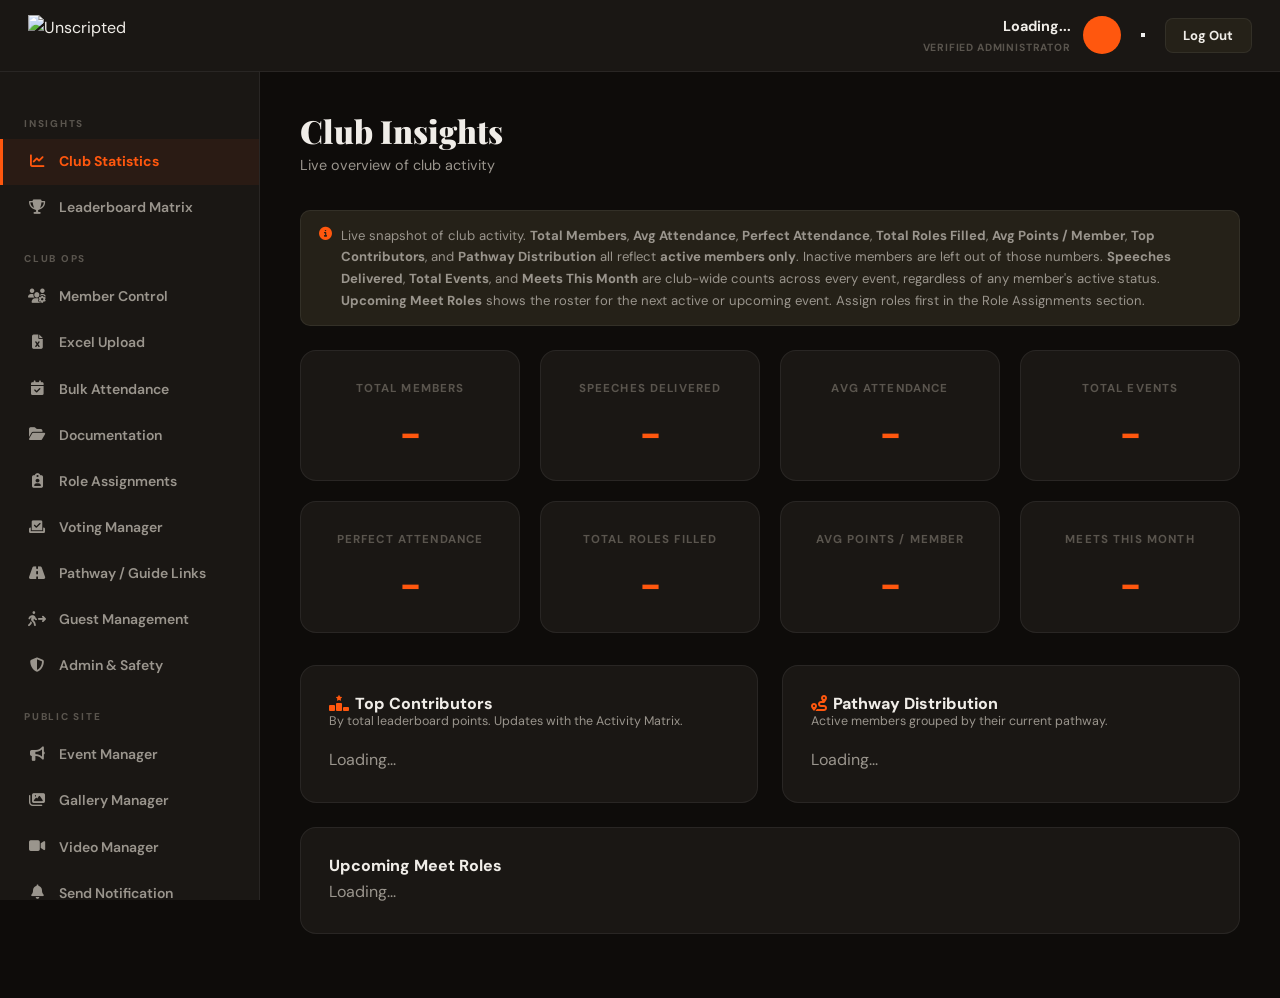
==== commit 58e14a11: "Remove emoji and em dashes from site text, rewrite AI-sounding copy - Drop decorative emoji (sidebar" ====
--- a/pages/admin-dashboard.html
+++ b/pages/admin-dashboard.html
@@ -6,7 +6,7 @@
 
   <meta charset="UTF-8" />
   <meta name="viewport" content="width=device-width, initial-scale=1.0" />
-  <title>Admin Dashboard — Unscripted NITT</title>
+  <title>Admin Dashboard | Unscripted NITT</title>
   <link rel="preconnect" href="https://fonts.googleapis.com" />
   <link rel="preconnect" href="https://fonts.gstatic.com" crossorigin />
   <link rel="stylesheet" href="../css/style.css" />
@@ -146,22 +146,22 @@
       <p class="section-sub">Live overview of club activity</p>
       <div style="background:var(--surface2);border:1px solid var(--border);border-radius:var(--radius-sm);padding:0.85rem 1.1rem;margin-bottom:1.5rem;font-size:0.82rem;color:var(--text-mid);display:flex;align-items:flex-start;gap:0.6rem;">
   <i class="fa-solid fa-circle-info" style="color:var(--orange);margin-top:2px;flex-shrink:0;"></i>
-  <span>Live snapshot of club activity. <strong>Total Members</strong>, <strong>Avg Attendance</strong>, <strong>Perfect Attendance</strong>, <strong>Total Roles Filled</strong>, <strong>Avg Points / Member</strong>, <strong>Top Contributors</strong>, and <strong>Pathway Distribution</strong> all reflect <strong>active members only</strong> — inactive members are excluded from every one of those numbers. <strong>Speeches Delivered</strong>, <strong>Total Events</strong>, and <strong>Meets This Month</strong> are club-wide counts across every event, regardless of any member's active status. <strong>Upcoming Meet Roles</strong> shows the roster for the next active or upcoming event — assign roles first in the Role Assignments section.</span>
+  <span>Live snapshot of club activity. <strong>Total Members</strong>, <strong>Avg Attendance</strong>, <strong>Perfect Attendance</strong>, <strong>Total Roles Filled</strong>, <strong>Avg Points / Member</strong>, <strong>Top Contributors</strong>, and <strong>Pathway Distribution</strong> all reflect <strong>active members only</strong>. Inactive members are left out of those numbers. <strong>Speeches Delivered</strong>, <strong>Total Events</strong>, and <strong>Meets This Month</strong> are club-wide counts across every event, regardless of any member's active status. <strong>Upcoming Meet Roles</strong> shows the roster for the next active or upcoming event. Assign roles first in the Role Assignments section.</span>
 </div>
       <div class="grid-insights">
-        <div class="stat-box"><div class="label">Total Members</div><div class="num" id="insightTotalUsers">—</div></div>
-        <div class="stat-box"><div class="label">Speeches Delivered</div><div class="num" id="insightSpeeches">—</div></div>
-        <div class="stat-box"><div class="label">Avg Attendance</div><div class="num" id="insightAvgAtt">—</div></div>
-        <div class="stat-box"><div class="label">Total Events</div><div class="num" id="insightEvents">—</div></div>
-        <div class="stat-box"><div class="label">Perfect Attendance</div><div class="num" id="insightPerfectAtt">—</div></div>
-        <div class="stat-box"><div class="label">Total Roles Filled</div><div class="num" id="insightTotalRoles">—</div></div>
-        <div class="stat-box"><div class="label">Avg Points / Member</div><div class="num" id="insightAvgPoints">—</div></div>
-        <div class="stat-box"><div class="label">Meets This Month</div><div class="num" id="insightMeetsMonth">—</div></div>
+        <div class="stat-box"><div class="label">Total Members</div><div class="num" id="insightTotalUsers">-</div></div>
+        <div class="stat-box"><div class="label">Speeches Delivered</div><div class="num" id="insightSpeeches">-</div></div>
+        <div class="stat-box"><div class="label">Avg Attendance</div><div class="num" id="insightAvgAtt">-</div></div>
+        <div class="stat-box"><div class="label">Total Events</div><div class="num" id="insightEvents">-</div></div>
+        <div class="stat-box"><div class="label">Perfect Attendance</div><div class="num" id="insightPerfectAtt">-</div></div>
+        <div class="stat-box"><div class="label">Total Roles Filled</div><div class="num" id="insightTotalRoles">-</div></div>
+        <div class="stat-box"><div class="label">Avg Points / Member</div><div class="num" id="insightAvgPoints">-</div></div>
+        <div class="stat-box"><div class="label">Meets This Month</div><div class="num" id="insightMeetsMonth">-</div></div>
       </div>
       <div class="admin-grid-2">
         <div class="card">
           <h3><i class="fa-solid fa-ranking-star" style="color:var(--orange);margin-right:0.4rem;"></i>Top Contributors</h3>
-          <p style="font-size:0.78rem;color:var(--text-mid);margin-top:-0.4rem;margin-bottom:1rem;">By total leaderboard points — updates with the Activity Matrix.</p>
+          <p style="font-size:0.78rem;color:var(--text-mid);margin-top:-0.4rem;margin-bottom:1rem;">By total leaderboard points. Updates with the Activity Matrix.</p>
           <div id="insightTopContributors"><p style="color:var(--text-mid);">Loading...</p></div>
         </div>
         <div class="card">
@@ -182,7 +182,7 @@
       <p class="section-sub">Aggregated role points and involvement across all meetings</p>
       <div style="background:var(--surface2);border:1px solid var(--border);border-radius:var(--radius-sm);padding:0.85rem 1.1rem;margin-bottom:1.5rem;font-size:0.82rem;color:var(--text-mid);display:flex;align-items:flex-start;gap:0.6rem;">
   <i class="fa-solid fa-circle-info" style="color:var(--orange);margin-top:2px;flex-shrink:0;"></i>
-  <span>Full breakdown of every active member's role counts and total points across all meets. Sorted by points (highest first). Use <strong>Export CSV</strong> to download. Use <strong>Clear Leaderboard</strong> at the bottom to reset totals to zero — no data is deleted, only the display resets from that point.</span>
+  <span>Full breakdown of every active member's role counts and total points across all meets. Sorted by points (highest first). Use <strong>Export CSV</strong> to download. Use <strong>Clear Leaderboard</strong> at the bottom to reset totals to zero. No data is deleted, only the display resets from that point.</span>
 </div>
       <div class="card" style="padding:0;">
         <div style="display:flex;justify-content:space-between;align-items:center;padding:1.5rem;">
@@ -198,7 +198,7 @@
         <div class="card" style="margin-top:1.5rem;border:1px solid rgba(198,40,40,0.15);">
   <h4 style="margin:0 0 0.5rem;color:var(--text);">Danger Zone</h4>
   <p style="font-size:0.82rem;color:var(--text-mid);margin-bottom:1rem;">
-    Clears all leaderboard totals to zero. <strong>No data is deleted</strong> — roles, attendance, and member records are untouched. New events added after this point will start accumulating again.
+    Clears all leaderboard totals to zero. <strong>No data is deleted</strong>. Roles, attendance and member records stay as they are. New events added after this point will start accumulating again.
   </p>
   <button onclick="clearLeaderboard()" style="background:#fff0f0;color:#c62828;border:1px solid rgba(198,40,40,0.2);padding:0.6rem 1.4rem;border-radius:8px;cursor:pointer;font-weight:700;font-size:0.82rem;">
     Clear Leaderboard (Reset to Zero)
@@ -212,7 +212,7 @@
       <div style="display:flex;justify-content:space-between;align-items:center;margin-bottom:2rem;flex-wrap:wrap;gap:1rem;">
         <h1 class="section-title" style="margin:0;">Member Control</h1>
         <input type="text" id="userSearch" placeholder="Search by name, email..." style="max-width:300px;" oninput="filterUsers()" />
-        <p style="font-size:0.82rem;color:var(--text-mid);width:100%;margin:0;">Edit member profiles, assign mentors, set pathway progress, and toggle active/inactive status. <strong>Inactive members</strong> are hidden from all dropdowns, leaderboards, and attendance lists — but their historical data is preserved.</p>
+        <p style="font-size:0.82rem;color:var(--text-mid);width:100%;margin:0;">Edit member profiles, assign mentors, set pathway progress, and toggle active/inactive status. <strong>Inactive members</strong> are hidden from all dropdowns, leaderboards, and attendance lists, but their past data is kept.</p>
       </div>
       <!-- Sort & Filter toolbar (Member Control) -->
       <div class="card" id="userToolbar" style="padding:1rem 1.25rem;margin-bottom:1rem;">
@@ -231,29 +231,29 @@
         <div class="uf-grid">
           <div><label for="userSort">Sort by</label>
             <select id="userSort" onchange="applyUserView()">
-              <option value="default">Default (active first, A–Z)</option>
-              <option value="name_asc">Name A → Z</option>
-              <option value="name_desc">Name Z → A</option>
-              <option value="att_desc">Attendance % — high → low</option>
-              <option value="att_asc">Attendance % — low → high</option>
-              <option value="present_desc">Meets attended — most</option>
-              <option value="present_asc">Meets attended — fewest</option>
-              <option value="meets_desc">Eligible meets — most</option>
-              <option value="meets_asc">Eligible meets — fewest</option>
-              <option value="roles_desc">Total roles — most</option>
-              <option value="roles_asc">Total roles — fewest</option>
-              <option value="tt_desc">Table topics — most</option>
-              <option value="tt_asc">Table topics — fewest</option>
-              <option value="pathway_asc">Project / pathway A → Z</option>
-              <option value="pathway_desc">Project / pathway Z → A</option>
-              <option value="mentor_asc">Mentor A → Z</option>
-              <option value="status_active">Status — active first</option>
-              <option value="status_inactive">Status — inactive first</option>
-              <option value="login_desc">Last login — most recent</option>
-              <option value="login_asc">Last login — oldest</option>
-              <option value="joined_desc">Joined — newest</option>
-              <option value="joined_asc">Joined — oldest</option>
-              <option value="inactive_desc">Inactive since — most recent</option>
+              <option value="default">Default (active first, A-Z)</option>
+              <option value="name_asc">Name (A-Z)</option>
+              <option value="name_desc">Name (Z-A)</option>
+              <option value="att_desc">Attendance % (high to low)</option>
+              <option value="att_asc">Attendance % (low to high)</option>
+              <option value="present_desc">Meets attended (most)</option>
+              <option value="present_asc">Meets attended (fewest)</option>
+              <option value="meets_desc">Eligible meets (most)</option>
+              <option value="meets_asc">Eligible meets (fewest)</option>
+              <option value="roles_desc">Total roles (most)</option>
+              <option value="roles_asc">Total roles (fewest)</option>
+              <option value="tt_desc">Table topics (most)</option>
+              <option value="tt_asc">Table topics (fewest)</option>
+              <option value="pathway_asc">Project / pathway (A-Z)</option>
+              <option value="pathway_desc">Project / pathway (Z-A)</option>
+              <option value="mentor_asc">Mentor (A-Z)</option>
+              <option value="status_active">Status (active first)</option>
+              <option value="status_inactive">Status (inactive first)</option>
+              <option value="login_desc">Last login (most recent)</option>
+              <option value="login_asc">Last login (oldest)</option>
+              <option value="joined_desc">Joined (newest)</option>
+              <option value="joined_asc">Joined (oldest)</option>
+              <option value="inactive_desc">Inactive since (most recent)</option>
             </select></div>
           <div><label for="ufStatus">Status</label>
             <select id="ufStatus" onchange="applyUserView()">
@@ -276,18 +276,18 @@
           <div><label for="ufAttendance">Attendance</label>
             <select id="ufAttendance" onchange="applyUserView()">
               <option value="">All</option><option value="ge90">90% and above</option>
-              <option value="75_89">75 – 89%</option><option value="50_74">50 – 74%</option>
+              <option value="75_89">75-89%</option><option value="50_74">50-74%</option>
               <option value="lt50">Below 50%</option><option value="nomeets">No eligible meets</option>
             </select></div>
           <div><label for="ufRoles">Total roles</label>
             <select id="ufRoles" onchange="applyUserView()">
-              <option value="">All</option><option value="none">None</option><option value="1_3">1 – 3</option>
-              <option value="4_9">4 – 9</option><option value="10plus">10 or more</option>
+              <option value="">All</option><option value="none">None</option><option value="1_3">1-3</option>
+              <option value="4_9">4-9</option><option value="10plus">10 or more</option>
             </select></div>
           <div><label for="ufTT">Table topics</label>
             <select id="ufTT" onchange="applyUserView()">
-              <option value="">All</option><option value="none">None</option><option value="1_3">1 – 3</option>
-              <option value="4_9">4 – 9</option><option value="10plus">10 or more</option>
+              <option value="">All</option><option value="none">None</option><option value="1_3">1-3</option>
+              <option value="4_9">4-9</option><option value="10plus">10 or more</option>
             </select></div>
           <div><label for="ufLogin">Last login</label>
             <select id="ufLogin" onchange="applyUserView()">
@@ -355,7 +355,7 @@
         </div>
 
         <button class="btn-primary" id="excelUploadBtn" onclick="importExcelToFirestore()" style="display:none;width:100%;padding:1rem;">
-          Import to Firestore &rarr;
+          Import to Firestore
         </button>
         <div id="excelStatus" style="display:none;margin-top:1rem;padding:0.85rem;border-radius:var(--radius-sm);font-size:0.9rem;font-weight:600;"></div>
       </div>
@@ -376,7 +376,7 @@
         <div id="memberPhotoPreview" style="display:none;margin-bottom:1rem;">
           <img id="memberPhotoImg" src="" style="width:80px;height:80px;border-radius:50%;object-fit:cover;border:2px solid var(--border);" />
         </div>
-        <button class="btn-primary" onclick="uploadMemberPhoto()" style="padding:0.75rem 2rem;">Upload &amp; Save Photo &rarr;</button>
+        <button class="btn-primary" onclick="uploadMemberPhoto()" style="padding:0.75rem 2rem;">Upload &amp; Save Photo</button>
         <div class="upload-progress" id="memberPhotoProgress"><div class="upload-progress-fill" id="memberPhotoProgressBar"></div></div>
         <div id="memberPhotoStatus" style="display:none;margin-top:1rem;font-size:0.88rem;font-weight:600;"></div>
       </div>
@@ -409,7 +409,7 @@
           </div>
         </div>
         <div style="margin-top:2rem;border-top:1px solid var(--border);padding-top:1.5rem;">
-          <button class="btn-primary" onclick="submitAttendanceChecklist()" style="width:100%;padding:1.1rem;border-radius:100px;">Save Meeting Attendance &rarr;</button>
+          <button class="btn-primary" onclick="submitAttendanceChecklist()" style="width:100%;padding:1.1rem;border-radius:100px;">Save Meeting Attendance</button>
         </div>
       </div>
     </div>
@@ -423,7 +423,7 @@
         </button>
       </div>
       <p style="font-size:0.82rem;color:var(--text-mid);margin-bottom:1.5rem;">
-        Store meeting minutes, guidelines, resources and references. Starred documents are highlighted for high importance. Documents cannot be deleted — use editing to update content.
+        Store meeting minutes, guidelines, resources and references. Starred documents are highlighted for high importance. Documents cannot be deleted. Edit them to update the content.
       </p>
 
       <!-- Add/Edit Form -->
@@ -471,7 +471,7 @@
           </div>
 
           <div style="display:flex;gap:0.75rem;">
-            <button class="btn-primary" id="saveDocBtn" onclick="saveDoc()" style="flex:2;">Save Document &rarr;</button>
+            <button class="btn-primary" id="saveDocBtn" onclick="saveDoc()" style="flex:2;">Save Document</button>
             <button class="btn-outline" onclick="toggleDocForm(false)" style="flex:1;">Cancel</button>
           </div>
           <div id="docSaveStatus" style="display:none;padding:0.75rem;border-radius:var(--radius-sm);font-size:0.88rem;font-weight:600;"></div>
@@ -515,7 +515,7 @@
         </div>
         <div id="rolesSelectorsContainer"><p style="color:var(--text-mid);">Select an event to assign roles.</p></div>
         <div style="margin-top:2rem;border-top:1px solid var(--border);padding-top:1.5rem;">
-          <button class="btn-primary" id="saveRolesBtn" onclick="saveMeetRoles()" style="padding:1rem 2.5rem;border-radius:100px;">Save Role Assignments &rarr;</button>
+          <button class="btn-primary" id="saveRolesBtn" onclick="saveMeetRoles()" style="padding:1rem 2.5rem;border-radius:100px;">Save Role Assignments</button>
         </div>
       </div>
     </div>
@@ -526,7 +526,7 @@
       <p class="section-sub">Create anonymous post-meeting voting sessions and view results</p>
       <div style="background:var(--surface2);border:1px solid var(--border);border-radius:var(--radius-sm);padding:0.85rem 1.1rem;margin-bottom:1.5rem;font-size:0.82rem;color:var(--text-mid);display:flex;align-items:flex-start;gap:0.6rem;">
   <i class="fa-solid fa-circle-info" style="color:var(--orange);margin-top:2px;flex-shrink:0;"></i>
-  <span>After a meet, select the event and open a voting session — candidates are auto-filled from the role assignments. Members vote anonymously from their dashboards. Once voting closes, view results and use <strong>Award Badge</strong> to permanently add winner badges to member profiles.</span>
+  <span>After a meet, select the event and open a voting session. Candidates are filled in automatically from the role assignments. Members vote anonymously from their dashboards. Once voting closes, view results and use <strong>Award Badge</strong> to permanently add winner badges to member profiles.</span>
 </div>
 
       <!-- Create session -->
@@ -562,7 +562,7 @@
                 <textarea id="vcRolePlayers" rows="4"></textarea>
               </div>
             </div>
-            <button class="btn-primary" onclick="createVotingSession()" style="width:100%;padding:1rem;border-radius:100px;">Open Voting Session &rarr;</button>
+            <button class="btn-primary" onclick="createVotingSession()" style="width:100%;padding:1rem;border-radius:100px;">Open Voting Session</button>
           </div>
         </div>
       </div>
@@ -592,7 +592,7 @@
         <div style="display:grid;grid-template-columns:repeat(auto-fill,minmax(280px,1fr));gap:0.75rem;" id="roleGuidesContainer">
           <p style="color:var(--text-mid);">Loading...</p>
         </div>
-        <button class="btn-primary btn-sm" style="margin-top:1rem;" onclick="saveRoleGuides()">Save Role Guides →</button>
+        <button class="btn-primary btn-sm" style="margin-top:1rem;" onclick="saveRoleGuides()">Save Role Guides</button>
         <div id="roleGuideStatus" style="display:none;margin-top:0.75rem;font-size:0.85rem;font-weight:600;color:#2e7d32;"></div>
       </div>
 
@@ -651,7 +651,7 @@
             <input type="url" id="evGalleryLink" placeholder="https://photos.google.com/..." />
           </div>
           <div class="form-group">
-            <label class="form-label">Event Documentation Link (Google Drive — agenda, notes, etc.)</label>
+            <label class="form-label">Event Documentation Link (Google Drive: agenda, notes, etc.)</label>
             <input type="url" id="evDocLink" placeholder="https://drive.google.com/..." />
           </div>
 
@@ -665,7 +665,7 @@
           </div>
 
           <div style="display:flex;gap:0.75rem;">
-            <button class="btn-primary" id="saveEventBtn" onclick="saveEvent()" style="flex:2;">Save Event &rarr;</button>
+            <button class="btn-primary" id="saveEventBtn" onclick="saveEvent()" style="flex:2;">Save Event</button>
             <button class="btn-outline" onclick="toggleEventForm(false)" style="flex:1;">Cancel</button>
           </div>
         </div>
@@ -718,11 +718,11 @@
             <div class="form-group">
               <label class="form-label">Visibility</label>
               <select id="galVisibility">
-                <option value="public">Public — visible to everyone</option>
+                <option value="public">Public (visible to everyone)</option>
                 <option value="members">Members only</option>
               </select>
             </div>
-            <button class="btn-primary" id="uploadGalBtn" onclick="uploadToGallery()" style="width:100%;padding:1rem;">Upload to Gallery &rarr;</button>
+            <button class="btn-primary" id="uploadGalBtn" onclick="uploadToGallery()" style="width:100%;padding:1rem;">Upload to Gallery</button>
             <div class="upload-progress" id="galUploadProgress"><div class="upload-progress-fill" id="galProgressBar"></div></div>
           </div>
         </div>
@@ -781,7 +781,7 @@
               <option value="workshop">Workshop</option>
             </select>
           </div>
-          <button class="btn-primary" onclick="addVideo()" style="padding:1rem;border-radius:100px;">Add to Speeches Page &rarr;</button>
+          <button class="btn-primary" onclick="addVideo()" style="padding:1rem;border-radius:100px;">Add to Speeches Page</button>
         </div>
       </div>
 
@@ -823,7 +823,7 @@
               <input type="url" id="nUrl" placeholder="https://..." />
             </div>
             <button class="btn-primary" onclick="sendCommonNotification()" style="width:100%;padding:1rem;border-radius:100px;">
-              Broadcast to All Members &rarr;
+              Broadcast to All Members
             </button>
           </div>
         </div>
@@ -848,7 +848,7 @@
               <textarea id="pnBody" rows="4" placeholder="Your message to this member..."></textarea>
             </div>
             <button class="btn-primary" onclick="sendPersonalNotification()" style="width:100%;padding:1rem;border-radius:100px;background:var(--orange);">
-              Send Personal Message &rarr;
+              Send Personal Message
             </button>
           </div>
         </div>
@@ -888,7 +888,7 @@
         </div>
         <button class="btn-primary" id="generateOtpBtn" onclick="generateGuestToken()"
           style="width:100%;padding:1rem;border-radius:100px;">
-          Generate OTP →
+          Generate OTP
         </button>
       </div>
 
@@ -916,7 +916,7 @@
           <i class="fa-solid fa-rotate"></i> Refresh
         </button>
       </div>
-      <input type="text" id="guestTokenSearch" placeholder="Search guests — name, event or OTP (includes older guests)..."
+      <input type="text" id="guestTokenSearch" placeholder="Search guests by name, event or OTP (includes older guests)..."
         oninput="filterGuestTokens()" style="width:100%;margin-bottom:0.75rem;" />
       <div id="guestTokensList"><p style="color:var(--text-mid);">Loading...</p></div>
     </div>
@@ -957,7 +957,7 @@
       <i class="fa-solid fa-circle-info"></i>
       <strong>Only a primary admin can grant or remove primary-admin status</strong>, and doing so needs
       <strong>2 different primary admins</strong> to approve. Making or removing a regular admin (in Member
-      Control) needs no extra approval — only promoting/demoting to <em>primary</em> admin does.
+      Control) needs no extra approval. Only promoting/demoting to <em>primary</em> admin does.
     </p>
     <div id="primaryAdminList" class="primary-admin-only" style="display:none;"></div>
     <div id="primaryAdminReadOnlyNote" style="font-size:0.82rem;color:var(--text-light);"></div>
@@ -976,7 +976,7 @@
     <p style="font-size:0.85rem;color:#c62828;font-weight:600;">
       Only press these if you are certain some data was lost or corrupted and needs to be rolled back.
       Restoring replaces events, gallery, videos, feedback, votes, guest tokens/feedback, and notifications
-      with a saved copy from that date — anything created or changed after that point in those areas is lost.
+      with a saved copy from that date. Anything created or changed after that point in those areas is lost.
       Member accounts, roles, and pathway content are never touched by a restore.
     </p>
     <p style="font-size:0.8rem;color:var(--text-light);">
@@ -1035,7 +1035,7 @@
   <label class="form-label" style="color:#c62828;">Inactive Since</label>
   <input type="date" id="editInactiveSince" />
   <p style="font-size:0.72rem;color:var(--text-light);margin-top:0.3rem;">
-    Events on or before this date count toward their attendance record. All events after this date are completely ignored — they will not appear as absent.
+    Events on or before this date count toward their attendance record. All events after this date are ignored and will not show as absent.
   </p>
   <label class="form-label" style="margin-top:0.75rem;color:#c62828;">Reason</label>
   <select id="editInactiveReason">
@@ -1044,7 +1044,7 @@
     <option value="left_removed">Left / Removed</option>
   </select>
 </div>
-      <button class="btn-primary" onclick="saveUserChanges()" style="width:100%;padding:1rem;border-radius:100px;margin-top:0.5rem;">Apply Changes &rarr;</button>
+      <button class="btn-primary" onclick="saveUserChanges()" style="width:100%;padding:1rem;border-radius:100px;margin-top:0.5rem;">Apply Changes</button>
     </div>
   </div>
 </div>
@@ -1103,7 +1103,7 @@
       </div>
 
       <button class="btn-primary" onclick="saveProjectEdit()" style="width:100%;padding:1rem;border-radius:100px;">
-        Save Project →
+        Save Project
       </button>
 
     </div>
@@ -1640,7 +1640,7 @@
     document.getElementById('insightAvgPoints').textContent = avgPoints;
 
     const top3 = [...rolesDataList].sort((a,b) => (parseInt(b.points)||0) - (parseInt(a.points)||0)).slice(0,3);
-    const medal = ['🥇','🥈','🥉'];
+    const medal = ['1.','2.','3.'];
     document.getElementById('insightTopContributors').innerHTML = top3.length
       ? top3.map((r,i) => `<div style="display:flex;align-items:center;justify-content:space-between;padding:0.55rem 0;${i<top3.length-1?'border-bottom:1px solid var(--border);':''}">
           <span style="font-weight:700;">${medal[i]||''} ${r.name}</span>
@@ -1784,7 +1784,7 @@
       const status = isIneligible ? 'ineligible' : (isPresent ? 'present' : 'absent');
       const s = chipStyles[status];
       const eTitle = (e.title || 'Event').replace(/"/g,'&quot;');
-      return `<span title="${eTitle} — ${s.label}"
+      return `<span title="${eTitle}: ${s.label}"
         style="width:18px;height:18px;border-radius:4px;flex-shrink:0;display:inline-flex;
                align-items:center;justify-content:center;color:#fff;font-size:0.6rem;background:${s.bg};">
         ${s.icon}
@@ -1794,7 +1794,7 @@
       ? `<div style="display:flex;gap:3px;margin-top:0.4rem;">${attChips}</div>`
       : '';
 
-    const mentorName = u.mentor ? (allUsers.find(x => x.id === u.mentor)?.name || '—') : '—';
+    const mentorName = u.mentor ? (allUsers.find(x => x.id === u.mentor)?.name || '-') : '-';
     let totalRoles = 0, ttCount = 0;
     allEventsCache.forEach(e => {
       const rm = e.roles || {};
@@ -1815,7 +1815,7 @@
       <td style="padding-left:1.5rem;">
         <div style="font-weight:700;">${u.name}</div>
         <div style="font-size:0.72rem;color:var(--text-light);font-weight:700;text-transform:uppercase;">${u.email || ''}</div>
-        ${u.personalEmail ? `<div style="font-size:0.68rem;color:var(--text-light);">📱 ${u.personalEmail}</div>` : ''}
+        ${u.personalEmail ? `<div style="font-size:0.68rem;color:var(--text-light);"><i class="fa-solid fa-envelope" style="margin-right:3px;"></i>${u.personalEmail}</div>` : ''}
         ${joinedSinceStr ? `<div style="font-size:0.68rem;color:var(--text-light);margin-top:2px;"><i class="fa-solid fa-calendar-plus" style="margin-right:3px;"></i>Joined ${joinedSinceStr}</div>` : ''}
         ${u.role === 'admin' || u.role === 'core'
           ? `<span class="badge-admin" style="margin-top:4px;display:inline-block;">${u.role}</span>`
@@ -1833,10 +1833,10 @@
         ${attChipsHtml}
       </td>
       <td style="text-align:center;">
-        <div style="font-weight:800;font-size:1rem;color:var(--orange);">${totalRoles || '—'}</div>
+        <div style="font-weight:800;font-size:1rem;color:var(--orange);">${totalRoles || '-'}</div>
       </td>
       <td style="text-align:center;">
-        <div style="font-weight:800;font-size:1rem;color:var(--orange);">${ttCount || '—'}</div>
+        <div style="font-weight:800;font-size:1rem;color:var(--orange);">${ttCount || '-'}</div>
       </td>
       <td>
         <span style="width:10px;height:10px;border-radius:50%;background:${isActive ? '#4CAF50' : '#f44336'};display:inline-block;margin-right:0.4rem;"></span>
@@ -1970,7 +1970,7 @@
     roles_desc: num('totalRoles', -1),               roles_asc:  num('totalRoles', 1),
     tt_desc:    num('ttCount', -1),                  tt_asc:     num('ttCount', 1),
     pathway_asc:  (x, y) => str(x.pathway, y.pathway),  pathway_desc: (x, y) => str(y.pathway, x.pathway),
-    mentor_asc: (x, y) => (x.mentorName === '—') - (y.mentorName === '—') || str(x.mentorName, y.mentorName),
+    mentor_asc: (x, y) => (x.mentorName === '-') - (y.mentorName === '-') || str(x.mentorName, y.mentorName),
     status_active:   (x, y) => (x.isActive ? 0 : 1) - (y.isActive ? 0 : 1),
     status_inactive: (x, y) => (x.isActive ? 1 : 0) - (y.isActive ? 1 : 0),
     login_desc: num('loginMs', -1),                  login_asc:  num('loginMs', 1),
@@ -2005,7 +2005,7 @@
 
 window.clearLeaderboard = async () => {
   await runDualApprovalAction('del_settings_leaderboard',
-    'Clear the leaderboard? Totals will reset to zero. No data is deleted — only the leaderboard display resets from this point forward.', me,
+    'Clear the leaderboard? Totals will reset to zero. No data is deleted. Only the leaderboard display resets from this point forward.', me,
     { collection: 'settings', docId: 'leaderboard' },
     async () => {
       await setDoc(doc(db, 'settings', 'leaderboard'), { resetAt: serverTimestamp() }, { merge: true });
@@ -2125,7 +2125,7 @@
   } catch (e) {
     alert('Failed: ' + e.message);
   } finally {
-    btn.disabled = false; btn.textContent = 'Apply Changes →';
+    btn.disabled = false; btn.textContent = 'Apply Changes';
   }
 };
  
@@ -2319,7 +2319,7 @@
     msg.textContent = 'No members match "' + input.value.trim() + '".';
   } else if (msg) msg.remove();
 };
-let attState = {}; // uid → 'present' | 'absent' | 'ineligible'
+let attState = {}; // uid 'present' | 'absent' | 'ineligible'
  
 function renderAttendanceChecklist() {
   const list = document.getElementById('attList');
@@ -2353,7 +2353,7 @@
           id="attbtn-${u.id}-ineligible"
           style="padding:0.35rem 0.85rem;border-radius:6px;border:1.5px solid #9e9e9e;
                  background:rgba(158,158,158,0.15);cursor:pointer;font-size:0.75rem;font-weight:800;
-                 color:#555;transition:0.15s;">—</button>
+                 color:#555;transition:0.15s;">-</button>
       </div>
     </div>`).join('');
   filterAttList();   // keep any typed search applied after a re-render
@@ -2433,7 +2433,7 @@
       allEventsCache.push({id,...ne});
       const isActive = ne.isActive===true;
       const isUpcoming = ne.type==='upcoming';
-      let displayDate='—';
+      let displayDate='-';
       if (e.date) {
         const dObj = e.date.toDate?e.date.toDate():new Date(e.date);
         displayDate = dObj.toLocaleDateString('en-IN',{day:'numeric',month:'short',year:'numeric'});
@@ -2441,7 +2441,7 @@
       optionsHtml += `<option value="${id}">${e.title} (${displayDate})</option>`;
       const galleryCell = e.galleryLink
         ? `<a href="${e.galleryLink}" target="_blank" class="btn-outline btn-sm" style="font-size:0.72rem;">View</a>`
-        : '<span style="color:var(--text-light);font-size:0.78rem;">—</span>';
+        : '<span style="color:var(--text-light);font-size:0.78rem;">-</span>';
       // Description (same text the member dashboard shows under the event title).
       // Escaped so free text containing < > & can't break the table.
       const descHtml = e.description
@@ -2457,7 +2457,7 @@
                 <i class="fa-solid fa-play" style="font-size:0.6rem;"></i> ${v.title || 'Video '+(i+1)}
               </a>`).join('')}
            </div>`
-        : '<span style="color:var(--text-light);font-size:0.78rem;">—</span>';
+        : '<span style="color:var(--text-light);font-size:0.78rem;">-</span>';
       tbody.innerHTML += `
         <tr>
           <td style="padding-left:1.5rem;">
@@ -2471,7 +2471,7 @@
             </span>
           </td>
           <td>${galleryCell}</td>
-          <td>${e.docLink ? `<a href="${e.docLink}" target="_blank" class="btn-outline btn-sm" style="font-size:0.72rem;">View</a>` : '<span style="color:var(--text-light);font-size:0.78rem;">—</span>'}</td>
+          <td>${e.docLink ? `<a href="${e.docLink}" target="_blank" class="btn-outline btn-sm" style="font-size:0.72rem;">View</a>` : '<span style="color:var(--text-light);font-size:0.78rem;">-</span>'}</td>
           <td>${videoCell}</td>
           <td style="padding-right:1.5rem;">
             <div class="action-row">
@@ -2647,7 +2647,7 @@
     const totalCleaned = usersCleaned + guestsCleaned;
     alert(totalCleaned
       ? `Cleanup complete. Updated ${usersCleaned} member(s) and ${guestsCleaned} guest(s): removed ${roleBadgesRemoved} role badge(s), ${winBadgesRemoved} member win badge(s), and ${guestWinBadgesRemoved} guest win badge(s) tied to deleted events.`
-      : 'No orphaned badges found — everything is already clean.');
+      : 'No orphaned badges found. Nothing to clean up.');
     loadAllData();
   } catch (e) {
     alert('Cleanup failed: ' + e.message);
@@ -3140,9 +3140,9 @@
       const v=d.data();
       list.innerHTML+=`<div style="background:var(--surface2);border:1px solid var(--border);border-radius:var(--radius-sm);padding:1.25rem;position:relative;">
         <div style="font-weight:800;margin-bottom:0.25rem;">${v.title}</div>
-        <div style="font-size:0.75rem;color:var(--text-light);text-transform:uppercase;font-weight:700;margin-bottom:0.5rem;">${v.category||''} — ${v.speaker||''}</div>
+        <div style="font-size:0.75rem;color:var(--text-light);text-transform:uppercase;font-weight:700;margin-bottom:0.5rem;">${v.category||''}: ${v.speaker||''}</div>
         ${v.description?`<div style="font-size:0.82rem;color:var(--text-mid);margin-bottom:0.75rem;">${v.description}</div>`:''}
-        <a href="${v.url}" target="_blank" rel="noopener" style="color:var(--orange);font-size:0.8rem;font-weight:700;">Watch on YouTube &rarr;</a>
+        <a href="${v.url}" target="_blank" rel="noopener" style="color:var(--orange);font-size:0.8rem;font-weight:700;">Watch on YouTube</a>
         <button onclick="deleteVideo('${d.id}')" style="position:absolute;top:1rem;right:1rem;background:none;border:none;color:#ff5252;cursor:pointer;font-size:1rem;"><i class="fa-solid fa-trash-can"></i></button>
       </div>`;
     });
@@ -3207,7 +3207,7 @@
         <div>
           <div style="font-weight:700;font-size:0.9rem;">${n.title}</div>
           <div style="font-size:0.8rem;color:var(--text-mid);margin-top:0.2rem;">${n.body}</div>
-          ${isPersonal?`<div style="font-size:0.72rem;color:var(--orange);font-weight:700;margin-top:0.3rem;">Personal &rarr; ${n.targetName||''} ${n.read?'(Read)':'(Unread)'}</div>`:'<div style="font-size:0.72rem;color:var(--text-light);font-weight:700;margin-top:0.3rem;">Broadcast</div>'}
+          ${isPersonal?`<div style="font-size:0.72rem;color:var(--orange);font-weight:700;margin-top:0.3rem;">Personal, to ${n.targetName||''} ${n.read?'(Read)':'(Unread)'}</div>`:'<div style="font-size:0.72rem;color:var(--text-light);font-weight:700;margin-top:0.3rem;">Broadcast</div>'}
           <div style="font-size:0.7rem;color:var(--text-light);margin-top:0.2rem;">${dateStr}</div>
         </div>
         <button onclick="deleteNotif('${d.id}')" style="background:none;border:none;color:var(--text-light);cursor:pointer;flex-shrink:0;"><i class="fa-solid fa-trash-can" style="font-size:0.85rem;"></i></button>
@@ -3345,7 +3345,7 @@
   // Fetch all votes and filter client-side to avoid needing a composite Firestore index
   const vSnap=await getDocs(collection(db,'votes'));
   const votes=[]; vSnap.forEach(d=>{ const v=d.data(); if(v.sessionId===sid) votes.push(v); });
-  document.getElementById('voteResultsTitle').textContent=`Results — ${sData.meetTitle}`;
+  document.getElementById('voteResultsTitle').textContent=`Results: ${sData.meetTitle}`;
   document.getElementById('voteResultsCount').textContent=`${votes.length} anonymous vote${votes.length!==1?'s':''} received`;
   const categories=[
     {key:'bestSpeaker',label:'Best Speaker',candidates:sData.speakers||[]},
@@ -3548,7 +3548,7 @@
     const btn2 = document.querySelector('.filter-btn.active');
     if (btn2) { const k = btn2.getAttribute('onclick').match(/'([^']+)'/)?.[1]; if (k) selectPathway(k, btn2); }
   } catch (e) { alert('Error: ' + e.message); }
-  finally { btn.disabled = false; btn.textContent = 'Save Project →'; }
+  finally { btn.disabled = false; btn.textContent = 'Save Project'; }
 };
 window.deleteProject = async (key, idx) => {
   if (!confirm('Delete this project?')) return;
@@ -3622,9 +3622,9 @@
     });
     const url = await getDownloadURL(task.snapshot.ref);
     document.getElementById('rg_' + roleId).value = url;
-    status.textContent = '✓ Ready to save'; status.style.color = '#4CAF50';
+    status.textContent = 'Ready to save'; status.style.color = '#4CAF50';
   } catch(e) {
-    status.textContent = '✗ Failed'; status.style.color = '#f44336';
+    status.textContent = 'Failed'; status.style.color = '#f44336';
     alert('Upload failed: ' + e.message);
   } finally {
     input.value = '';
@@ -3823,7 +3823,7 @@
     status.style.cssText = 'display:block;background:rgba(244,67,54,0.08);color:#c62828;border:1px solid rgba(244,67,54,0.2);padding:0.75rem;border-radius:var(--radius-sm);font-size:0.88rem;font-weight:600;';
     status.style.display = 'block';
   } finally {
-    btn.textContent = 'Save Document →'; btn.disabled = false;
+    btn.textContent = 'Save Document'; btn.disabled = false;
   }
 };
 
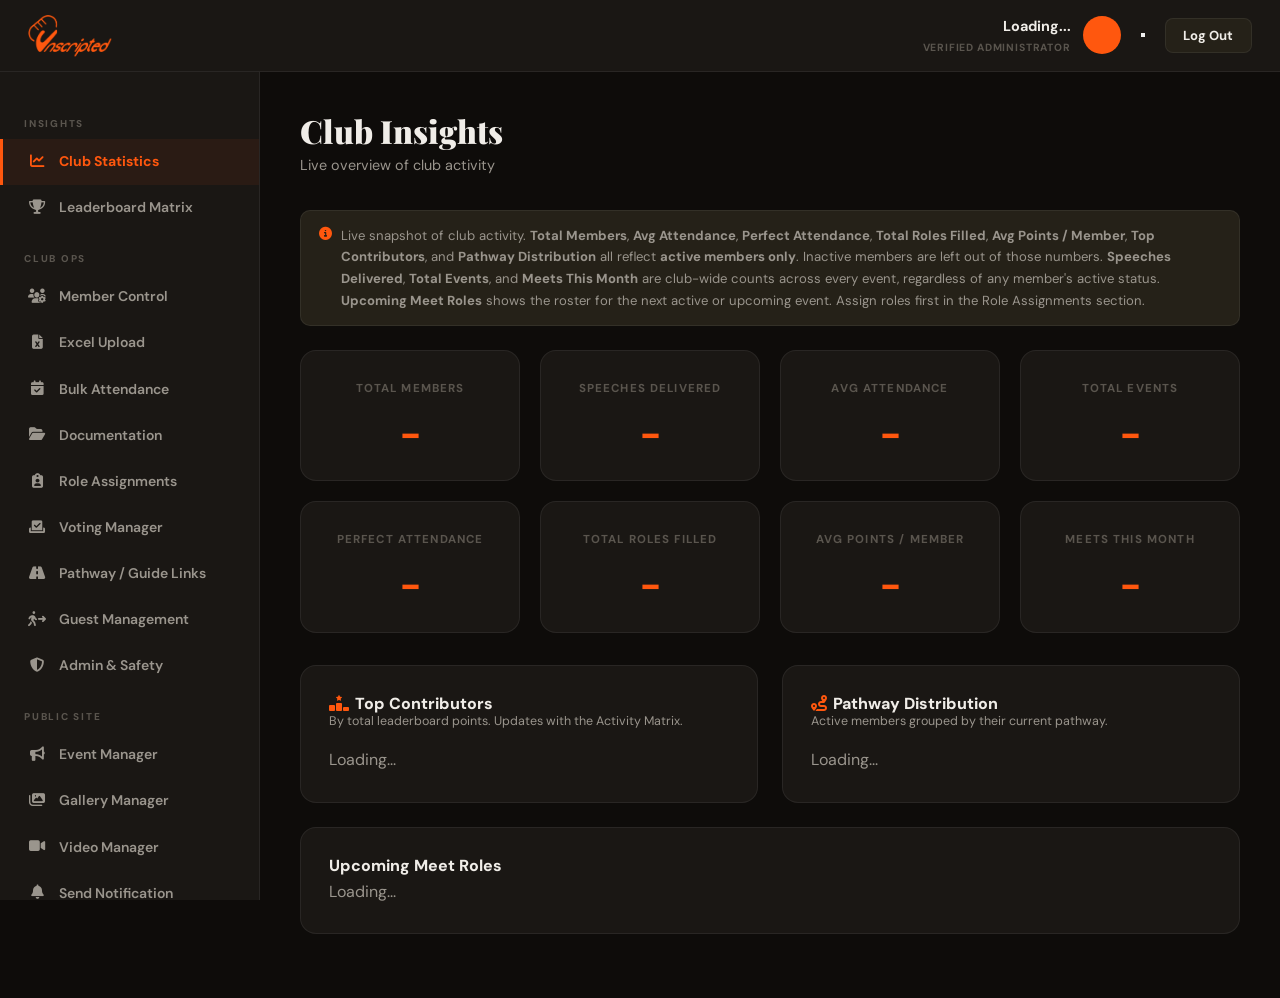
==== commit bfbc45c3: "Speed up image loading, tune the intro screen and fix admin login Images - Hero photo is now a 1920p" ====
--- a/pages/admin-dashboard.html
+++ b/pages/admin-dashboard.html
@@ -85,7 +85,7 @@
     <button class="hamburger-admin" onclick="toggleSidebar()"><i class="fa-solid fa-bars"></i></button>
     <!-- req 12: same logo as other pages, working home link -->
     <a href="../index.html" class="nav-logo" style="display:flex;align-items:center;">
-      <img src="../icons/logo.png" alt="Unscripted" style="height:42px;width:auto;" />
+      <img src="../icons/logo-sm.png" alt="Unscripted" style="height:42px;width:auto;" />
     </a>
     <span style="font-size:0.72rem;font-weight:800;letter-spacing:0.15em;text-transform:uppercase;color:var(--text-light);border-left:1px solid var(--border);padding-left:1rem;display:none;" id="adminLabel">ADMIN COMMAND</span>
   </div>
@@ -1118,7 +1118,7 @@
   const sel = document.getElementById('guestEventSelect');
   if (!sel) return;
   sel.innerHTML = '<option value="">-- Select an event --</option>' +
-    allEventsCache.map(e => `<option value="${e.id}" data-title="${e.title}">${e.title}</option>`).join('');
+    allEventsCache.map(e => `<option value="${escapeHtml(e.id)}" data-title="${escapeHtml(e.title)}">${escapeHtml(e.title)}</option>`).join('');
 }
 
 // req 2: debounce lock — same synchronous-guard pattern as _voteSubmissionInProgress
@@ -1177,9 +1177,9 @@
             border-radius:var(--radius-sm);margin-bottom:0.5rem;
             display:flex;justify-content:space-between;align-items:center;flex-wrap:wrap;gap:0.5rem;">
     <div>
-      <div style="font-weight:700;">${t.guestName}</div>
+      <div style="font-weight:700;">${escapeHtml(t.guestName)}</div>
       <div style="font-size:0.72rem;color:var(--text-light);">
-        ${t.eventTitle}&nbsp;·&nbsp;OTP:&nbsp;<strong style="letter-spacing:0.15em;font-family:monospace;">${t.otp}</strong>
+        ${escapeHtml(t.eventTitle)}&nbsp;·&nbsp;OTP:&nbsp;<strong style="letter-spacing:0.15em;font-family:monospace;">${escapeHtml(t.otp)}</strong>
       </div>
     </div>
     <span style="padding:3px 10px;border-radius:100px;font-size:0.68rem;font-weight:800;
@@ -1227,7 +1227,7 @@
     container.innerHTML = html;
     filterGuestTokens();   // keep the current search applied after a refresh
   } catch(e) {
-    container.innerHTML = `<p style="color:var(--text-mid);">Error: ${e.message}</p>`;
+    container.innerHTML = `<p style="color:var(--text-mid);">Error: ${escapeHtml(e.message)}</p>`;
   }
 }
 
@@ -1305,8 +1305,8 @@
         <div style="display:flex;justify-content:space-between;align-items:center;
                     flex-wrap:wrap;gap:0.5rem;margin-bottom:0.75rem;">
           <div>
-            <div style="font-weight:700;">${f.guestName}</div>
-            <div style="font-size:0.72rem;color:var(--text-light);">${f.eventTitle} · ${dateStr}</div>
+            <div style="font-weight:700;">${escapeHtml(f.guestName)}</div>
+            <div style="font-size:0.72rem;color:var(--text-light);">${escapeHtml(f.eventTitle)} · ${escapeHtml(dateStr)}</div>
           </div>
           <span style="font-size:1.2rem;font-weight:800;color:var(--orange);">
             ${avg}<span style="font-size:0.72rem;color:var(--text-light);">/5</span>
@@ -1333,11 +1333,11 @@
         </div>
         ${f.comment ? `<div style="padding:0.6rem 0.75rem;background:var(--surface2);
             border-radius:var(--radius-sm);font-size:0.85rem;color:var(--text-mid);
-            font-style:italic;">"${f.comment}"</div>` : ''}
+            font-style:italic;">"${escapeHtml(f.comment)}"</div>` : ''}
       </div>`;
     }).join('');
   } catch(e) {
-    container.innerHTML = `<p style="color:var(--text-mid);">Error: ${e.message}</p>`;
+    container.innerHTML = `<p style="color:var(--text-mid);">Error: ${escapeHtml(e.message)}</p>`;
   }
 }
 import { auth, db, storage } from '../js/firebase-config.js';
@@ -1348,27 +1348,17 @@
 } from "https://www.gstatic.com/firebasejs/10.7.1/firebase-firestore.js";
 import { ref, uploadBytesResumable, getDownloadURL, deleteObject } from "https://www.gstatic.com/firebasejs/10.7.1/firebase-storage.js";
 import {
-  runDualApprovalAction, requestOrApproveServerAction, watchPendingActions, tripleConfirm
+  runDualApprovalAction, requestOrApproveServerAction, watchPendingActions, tripleConfirm, resetSettingsDoc
 } from '../js/danger-actions.js';
+import { compressImage } from '../js/image-compress.js';
 import { normalizeEvent, resolveEventType } from '../js/event-status.js';
+import { escapeHtml, safeUrl, attrUrl, jsAttr } from '../js/escape.js';
 
 // Escapes & < > " ' for safe interpolation into innerHTML (see security
 // findings S1/S3 — profile/event fields are user- or admin-editable and were
 // previously interpolated raw).
-function adminEscapeHtml(str) {
-  const d = document.createElement('div');
-  d.textContent = str == null ? '' : String(str);
-  return d.innerHTML.replace(/"/g, '&quot;').replace(/'/g, '&#39;');
-}
-// Only allows http(s)/mailto/blob URLs through to href/src (see S1/S6).
-function adminSafeUrl(url) {
-  if (!url) return '';
-  try {
-    const u = new URL(String(url), window.location.href);
-    if (['http:', 'https:', 'mailto:', 'blob:'].includes(u.protocol)) return u.href;
-  } catch (_) { /* not a valid absolute/relative URL */ }
-  return '';
-}
+const adminEscapeHtml = escapeHtml;
+const adminSafeUrl = safeUrl;
 
 // ── SERVER CLOCK ────────────────────────────────────────
 // "Last Login" values are stamped with the SERVER's time (serverTimestamp()). If
@@ -1643,7 +1633,7 @@
     const medal = ['1.','2.','3.'];
     document.getElementById('insightTopContributors').innerHTML = top3.length
       ? top3.map((r,i) => `<div style="display:flex;align-items:center;justify-content:space-between;padding:0.55rem 0;${i<top3.length-1?'border-bottom:1px solid var(--border);':''}">
-          <span style="font-weight:700;">${medal[i]||''} ${r.name}</span>
+          <span style="font-weight:700;">${medal[i]||''} ${escapeHtml(r.name)}</span>
           <span style="font-size:0.82rem;color:var(--text-mid);">${r.points||0} pts &middot; ${r.totalRoles||0} roles</span>
         </div>`).join('')
       : '<p style="color:var(--text-mid);">No role activity yet.</p>';
@@ -1784,7 +1774,7 @@
       const status = isIneligible ? 'ineligible' : (isPresent ? 'present' : 'absent');
       const s = chipStyles[status];
       const eTitle = (e.title || 'Event').replace(/"/g,'&quot;');
-      return `<span title="${eTitle}: ${s.label}"
+      return `<span title="${escapeHtml(eTitle)}: ${escapeHtml(s.label)}"
         style="width:18px;height:18px;border-radius:4px;flex-shrink:0;display:inline-flex;
                align-items:center;justify-content:center;color:#fff;font-size:0.6rem;background:${s.bg};">
         ${s.icon}
@@ -1813,20 +1803,20 @@
 
     const html = `<tr>
       <td style="padding-left:1.5rem;">
-        <div style="font-weight:700;">${u.name}</div>
-        <div style="font-size:0.72rem;color:var(--text-light);font-weight:700;text-transform:uppercase;">${u.email || ''}</div>
-        ${u.personalEmail ? `<div style="font-size:0.68rem;color:var(--text-light);"><i class="fa-solid fa-envelope" style="margin-right:3px;"></i>${u.personalEmail}</div>` : ''}
+        <div style="font-weight:700;">${escapeHtml(u.name)}</div>
+        <div style="font-size:0.72rem;color:var(--text-light);font-weight:700;text-transform:uppercase;">${escapeHtml(u.email || '')}</div>
+        ${u.personalEmail ? `<div style="font-size:0.68rem;color:var(--text-light);"><i class="fa-solid fa-envelope" style="margin-right:3px;"></i>${escapeHtml(u.personalEmail)}</div>` : ''}
         ${joinedSinceStr ? `<div style="font-size:0.68rem;color:var(--text-light);margin-top:2px;"><i class="fa-solid fa-calendar-plus" style="margin-right:3px;"></i>Joined ${joinedSinceStr}</div>` : ''}
         ${u.role === 'admin' || u.role === 'core'
-          ? `<span class="badge-admin" style="margin-top:4px;display:inline-block;">${u.role}</span>`
+          ? `<span class="badge-admin" style="margin-top:4px;display:inline-block;">${escapeHtml(u.role)}</span>`
           : ''}
       </td>
       <td>
         <span style="font-weight:800;color:var(--orange);background:var(--orange-light);padding:3px 10px;border-radius:6px;">
-          ${u.pathway || 'L1P1'}
+          ${escapeHtml(u.pathway || 'L1P1')}
         </span>
       </td>
-      <td><span style="font-size:0.88rem;">${mentorName}</span></td>
+      <td><span style="font-size:0.88rem;">${escapeHtml(mentorName)}</span></td>
       <td>
         <div style="font-weight:800;">${pct}%</div>
         <div style="font-size:0.72rem;color:var(--text-light);">${presentCount} / ${totalMeets} eligible meets</div>
@@ -1851,8 +1841,8 @@
       <td>${lastLoginHtml}</td>
       <td style="padding-right:1.5rem;">
         <div class="action-row">
-          <button class="btn-primary btn-sm" onclick="openEditModal('${u.id}')">Edit</button>
-          <button class="btn-danger btn-sm" onclick="deleteUser('${u.id}','${u.name?.replace(/'/g, "\\'")}')">Delete</button>
+          <button class="btn-primary btn-sm" onclick="openEditModal('${jsAttr(u.id)}')">Edit</button>
+          <button class="btn-danger btn-sm" onclick="deleteUser('${jsAttr(u.id)}','${jsAttr(u.name)}')">Delete</button>
         </div>
       </td>
     </tr>`;
@@ -1875,7 +1865,7 @@
     const sel = document.getElementById(id); if (!sel) return;
     const keep = sel.value;
     sel.innerHTML = `<option value="">${firstLabel}</option>` +
-      opts.map(([v, l]) => `<option value="${String(v).replace(/"/g,'&quot;')}">${l}</option>`).join('');
+      opts.map(([v, l]) => `<option value="${String(v).replace(/"/g,'&quot;')}">${escapeHtml(l)}</option>`).join('');
     if ([...sel.options].some(o => o.value === keep)) sel.value = keep;
   };
   const numCmp = (a, b) => String(a).localeCompare(String(b), undefined, { numeric: true, sensitivity: 'base' });
@@ -2007,9 +1997,10 @@
   await runDualApprovalAction('del_settings_leaderboard',
     'Clear the leaderboard? Totals will reset to zero. No data is deleted. Only the leaderboard display resets from this point forward.', me,
     { collection: 'settings', docId: 'leaderboard' },
-    async () => {
-      await setDoc(doc(db, 'settings', 'leaderboard'), { resetAt: serverTimestamp() }, { merge: true });
+    async (pendingRef) => {
+      await resetSettingsDoc('leaderboard', pendingRef);
       loadMeetRoles();
+      return 'executed';
     });
 };
 
@@ -2055,7 +2046,7 @@
 function populateMentorDropdown() {
   document.getElementById('editMentor').innerHTML =
   '<option value="">(None)</option>' + allUsers.map(u =>
-    `<option value="${u.id}">${u.name}${u.isActive === false ? ' (inactive)' : ''}</option>`
+    `<option value="${escapeHtml(u.id)}">${escapeHtml(u.name)}${u.isActive === false ? ' (inactive)' : ''}</option>`
   ).join('');
 }
 
@@ -2148,8 +2139,8 @@
     // Preview table
     if (!excelData.length) return;
     const cols = Object.keys(excelData[0]);
-    const thead = `<thead><tr>${cols.map(c=>`<th style="padding:0.5rem 0.75rem;background:var(--orange);color:#fff;font-size:0.7rem;font-weight:800;text-transform:uppercase;">${c}</th>`).join('')}</tr></thead>`;
-    const tbody = `<tbody>${excelData.slice(0,8).map(row=>`<tr>${cols.map(c=>`<td style="padding:0.5rem 0.75rem;">${row[c]||''}</td>`).join('')}</tr>`).join('')}</tbody>`;
+    const thead = `<thead><tr>${cols.map(c=>`<th style="padding:0.5rem 0.75rem;background:var(--orange);color:#fff;font-size:0.7rem;font-weight:800;text-transform:uppercase;">${escapeHtml(c)}</th>`).join('')}</tr></thead>`;
+    const tbody = `<tbody>${excelData.slice(0,8).map(row=>`<tr>${cols.map(c=>`<td style="padding:0.5rem 0.75rem;">${escapeHtml(row[c]||'')}</td>`).join('')}</tr>`).join('')}</tbody>`;
     document.getElementById('excelPreviewTable').innerHTML = thead+tbody;
     document.getElementById('excelPreview').style.display = 'block';
     document.getElementById('excelUploadBtn').style.display = 'block';
@@ -2217,7 +2208,7 @@
 function populateMemberPhotoSelect() {
   const sel = document.getElementById('photoMemberSelect');
   sel.innerHTML = '<option value="">-- Select Member --</option>' +
-    allUsers.filter(u=>u.isActive!==false).map(u=>`<option value="${u.id}">${u.name}</option>`).join('');
+    allUsers.filter(u=>u.isActive!==false).map(u=>`<option value="${escapeHtml(u.id)}">${escapeHtml(u.name)}</option>`).join('');
 }
 
 window.previewMemberPhoto = function(input) {
@@ -2232,12 +2223,13 @@
 
 window.uploadMemberPhoto = async function() {
   const uid = document.getElementById('photoMemberSelect').value;
-  const file = document.getElementById('memberPhotoFile').files[0];
+  let file = document.getElementById('memberPhotoFile').files[0];
   const status = document.getElementById('memberPhotoStatus');
   const progressWrap = document.getElementById('memberPhotoProgress');
   const progressBar = document.getElementById('memberPhotoProgressBar');
   if (!uid||!file) { alert('Select a member and a photo file.'); return; }
   progressWrap.style.display='block';
+  file = await compressImage(file, { maxSize: 512 });
   const storageRef = ref(storage, `avatars/${uid}`);
   const task = uploadBytesResumable(storageRef, file);
   task.on('state_changed',
@@ -2334,23 +2326,23 @@
   activeUsers.forEach(u => { attState[u.id] = 'ineligible'; });
  
   list.innerHTML = activeUsers.map(u => `
-    <div id="attrow-${u.id}" style="display:flex;align-items:center;justify-content:space-between;
+    <div id="attrow-${escapeHtml(u.id)}" style="display:flex;align-items:center;justify-content:space-between;
       padding:0.85rem 1.25rem;border-bottom:1px solid var(--border);gap:1rem;flex-wrap:wrap;">
       <div>
-        <div style="font-weight:700;">${u.name}</div>
-        <div style="font-size:0.72rem;color:var(--text-light);">${u.email||''}</div>
+        <div style="font-weight:700;">${escapeHtml(u.name)}</div>
+        <div style="font-size:0.72rem;color:var(--text-light);">${escapeHtml(u.email||'')}</div>
       </div>
       <div style="display:flex;gap:0.4rem;flex-shrink:0;">
-        <button onclick="setAttState('${u.id}','present')"
-          id="attbtn-${u.id}-present"
+        <button onclick="setAttState('${jsAttr(u.id)}','present')"
+          id="attbtn-${escapeHtml(u.id)}-present"
           style="padding:0.35rem 0.85rem;border-radius:6px;border:1.5px solid #ccc;background:#fff;
                  cursor:pointer;font-size:0.75rem;font-weight:800;color:#888;transition:0.15s;">P</button>
-        <button onclick="setAttState('${u.id}','absent')"
-          id="attbtn-${u.id}-absent"
+        <button onclick="setAttState('${jsAttr(u.id)}','absent')"
+          id="attbtn-${escapeHtml(u.id)}-absent"
           style="padding:0.35rem 0.85rem;border-radius:6px;border:1.5px solid #ccc;background:#fff;
                  cursor:pointer;font-size:0.75rem;font-weight:800;color:#888;transition:0.15s;">A</button>
-        <button onclick="setAttState('${u.id}','ineligible')"
-          id="attbtn-${u.id}-ineligible"
+        <button onclick="setAttState('${jsAttr(u.id)}','ineligible')"
+          id="attbtn-${escapeHtml(u.id)}-ineligible"
           style="padding:0.35rem 0.85rem;border-radius:6px;border:1.5px solid #9e9e9e;
                  background:rgba(158,158,158,0.15);cursor:pointer;font-size:0.75rem;font-weight:800;
                  color:#555;transition:0.15s;">-</button>
@@ -2438,9 +2430,9 @@
         const dObj = e.date.toDate?e.date.toDate():new Date(e.date);
         displayDate = dObj.toLocaleDateString('en-IN',{day:'numeric',month:'short',year:'numeric'});
       }
-      optionsHtml += `<option value="${id}">${e.title} (${displayDate})</option>`;
+      optionsHtml += `<option value="${escapeHtml(id)}">${escapeHtml(e.title)} (${escapeHtml(displayDate)})</option>`;
       const galleryCell = e.galleryLink
-        ? `<a href="${e.galleryLink}" target="_blank" class="btn-outline btn-sm" style="font-size:0.72rem;">View</a>`
+        ? `<a href="${attrUrl(e.galleryLink)}" target="_blank" class="btn-outline btn-sm" style="font-size:0.72rem;">View</a>`
         : '<span style="color:var(--text-light);font-size:0.78rem;">-</span>';
       // Description (same text the member dashboard shows under the event title).
       // Escaped so free text containing < > & can't break the table.
@@ -2452,7 +2444,7 @@
       const videoCell = videoCount
         ? `<div style="display:flex;flex-direction:column;gap:0.25rem;">
             ${(e.eventVideos||[]).map((v,i) =>
-              `<a href="${v.url}" target="_blank" rel="noopener"
+              `<a href="${attrUrl(v.url)}" target="_blank" rel="noopener"
                 style="font-size:0.75rem;color:var(--orange);font-weight:700;white-space:nowrap;">
                 <i class="fa-solid fa-play" style="font-size:0.6rem;"></i> ${v.title || 'Video '+(i+1)}
               </a>`).join('')}
@@ -2461,8 +2453,8 @@
       tbody.innerHTML += `
         <tr>
           <td style="padding-left:1.5rem;">
-            <div style="font-weight:700;">${e.title}</div>
-            <div style="font-size:0.78rem;color:var(--text-light);margin-top:2px;">${displayDate}</div>
+            <div style="font-weight:700;">${escapeHtml(e.title)}</div>
+            <div style="font-size:0.78rem;color:var(--text-light);margin-top:2px;">${escapeHtml(displayDate)}</div>
             ${descHtml}
           </td>
           <td>
@@ -2471,12 +2463,12 @@
             </span>
           </td>
           <td>${galleryCell}</td>
-          <td>${e.docLink ? `<a href="${e.docLink}" target="_blank" class="btn-outline btn-sm" style="font-size:0.72rem;">View</a>` : '<span style="color:var(--text-light);font-size:0.78rem;">-</span>'}</td>
+          <td>${e.docLink ? `<a href="${attrUrl(e.docLink)}" target="_blank" class="btn-outline btn-sm" style="font-size:0.72rem;">View</a>` : '<span style="color:var(--text-light);font-size:0.78rem;">-</span>'}</td>
           <td>${videoCell}</td>
           <td style="padding-right:1.5rem;">
             <div class="action-row">
-              <button class="btn-outline btn-sm" onclick="editEvent('${id}')">Edit</button>
-              <button class="btn-danger btn-sm" onclick="deleteEvent('${id}')">Delete</button>
+              <button class="btn-outline btn-sm" onclick="editEvent('${jsAttr(id)}')">Edit</button>
+              <button class="btn-danger btn-sm" onclick="deleteEvent('${jsAttr(id)}')">Delete</button>
             </div>
           </td>
         </tr>`;
@@ -2511,8 +2503,8 @@
     (e.eventVideos||[]).forEach(v => {
       const row = document.createElement('div');
       row.style.cssText='display:flex;gap:0.5rem;align-items:center;';
-      row.innerHTML = `<input type="url" class="ev-video-url" value="${v.url||''}" placeholder="YouTube URL" style="flex:1;" />
-        <input type="text" class="ev-video-title" value="${v.title||''}" placeholder="Video title" style="width:200px;" />
+      row.innerHTML = `<input type="url" class="ev-video-url" value="${escapeHtml(v.url||'')}" placeholder="YouTube URL" style="flex:1;" />
+        <input type="text" class="ev-video-title" value="${escapeHtml(v.title||'')}" placeholder="Video title" style="width:200px;" />
         <button type="button" onclick="this.parentElement.remove()" style="background:none;border:none;color:var(--text-light);cursor:pointer;font-size:1rem;padding:0.4rem;">&times;</button>`;
       videoContainer.appendChild(row);
     });
@@ -2820,7 +2812,7 @@
 function renderRoleDropdowns() {
   const container = document.getElementById('rolesSelectorsContainer');
   let opts = '<option value="">-- Unassigned --</option>';
-  allUsers.filter(u => u.isActive !== false).forEach(u => { opts += `<option value="${u.id}">${u.name}</option>`; });
+  allUsers.filter(u => u.isActive !== false).forEach(u => { opts += `<option value="${escapeHtml(u.id)}">${escapeHtml(u.name)}</option>`; });
  
   let html = '<div class="roles-grid" style="margin-bottom:1.5rem;">';
   ROLE_KEYS.forEach(r => {
@@ -3004,7 +2996,7 @@
   rolesDataList = rows.map(r => ({ ...r, points: r._pts || '' }));
 
   tbody.innerHTML = rows.map(r => `<tr style="border-bottom:1px solid var(--border);">
-    <td style="padding:0.9rem;font-weight:700;">${r.name}</td>
+    <td style="padding:0.9rem;font-weight:700;">${escapeHtml(r.name)}</td>
     ${[r.hom, r.speaker, r.evaluator, r.ttm, r.tte, r.ge, r.timer, r.tt,
        r.listener, r.grammarian, r.attendance, r.mom, r._pts || '', r.totalRoles]
       .map(v => `<td style="padding:0.75rem;text-align:center;">${v}</td>`).join('')}
@@ -3037,12 +3029,12 @@
     container.innerHTML='<p style="color:var(--text-mid);">No roles assigned for next meet.</p>'; return;
   }
   container.innerHTML = `<div style="margin-bottom:1rem;padding:1rem;background:var(--orange-light);border-radius:var(--radius-sm);border:1px solid rgba(255,87,34,0.15);">
-    <strong style="color:var(--orange);">${upcoming.title}</strong></div>
+    <strong style="color:var(--orange);">${escapeHtml(upcoming.title)}</strong></div>
     <div style="display:grid;grid-template-columns:repeat(auto-fill,minmax(260px,1fr));gap:0.75rem;">
       ${upcoming.rolesDisplay.map(rd=>`
         <div style="padding:0.85rem 1rem;background:var(--surface);border:1px solid var(--border);border-radius:var(--radius-sm);display:flex;justify-content:space-between;align-items:center;">
-          <span style="font-size:0.7rem;font-weight:800;color:var(--text-light);text-transform:uppercase;">${rd.role}</span>
-          <span style="font-weight:700;">${rd.name}</span>
+          <span style="font-size:0.7rem;font-weight:800;color:var(--text-light);text-transform:uppercase;">${escapeHtml(rd.role)}</span>
+          <span style="font-weight:700;">${escapeHtml(rd.name)}</span>
         </div>`).join('')}
     </div>`;
 }
@@ -3061,11 +3053,11 @@
   const visibility=document.getElementById('galVisibility').value;
   const btn=document.getElementById('uploadGalBtn');
   if (!fileInput.files[0]) { alert('Select an image.'); return; }
-  const file=fileInput.files[0];
+  btn.disabled=true;
+  const file=await compressImage(fileInput.files[0], { maxSize: 1600 });
   const fileName=Date.now()+'_'+file.name;
   const storageRef=ref(storage,'gallery/'+fileName);
   const task=uploadBytesResumable(storageRef,file);
-  btn.disabled=true;
   document.getElementById('galUploadProgress').style.display='block';
   task.on('state_changed',
     snap=>document.getElementById('galProgressBar').style.width=(snap.bytesTransferred/snap.totalBytes*100)+'%',
@@ -3094,14 +3086,14 @@
       const p=d.data();
       const card=document.createElement('div');
       card.className='gallery-admin-item';
-      card.innerHTML=`<img src="${p.url}" alt="${p.caption||''}" loading="lazy" />
+      card.innerHTML=`<img src="${attrUrl(p.url)}" alt="${escapeHtml(p.caption||'')}" loading="lazy" />
         <div class="item-info">
-          <div style="font-weight:700;font-size:0.82rem;overflow:hidden;text-overflow:ellipsis;white-space:nowrap;">${p.caption||'No caption'}</div>
+          <div style="font-weight:700;font-size:0.82rem;overflow:hidden;text-overflow:ellipsis;white-space:nowrap;">${escapeHtml(p.caption||'No caption')}</div>
           <div style="display:flex;justify-content:space-between;align-items:center;margin-top:0.4rem;">
-            <span class="${p.visibility==='public'?'badge-live':'badge-past'}" style="font-size:0.62rem;">${p.visibility?.toUpperCase()||'PUBLIC'}</span>
+            <span class="${p.visibility==='public'?'badge-live':'badge-past'}" style="font-size:0.62rem;">${escapeHtml(p.visibility?.toUpperCase()||'PUBLIC')}</span>
           </div>
         </div>
-        <button class="delete-overlay" onclick="deletePhoto('${d.id}','${p.fileName||''}')" title="Delete"><i class="fa-solid fa-trash-can"></i></button>`;
+        <button class="delete-overlay" onclick="deletePhoto('${jsAttr(d.id)}','${jsAttr(p.fileName||'')}')" title="Delete"><i class="fa-solid fa-trash-can"></i></button>`;
       container.appendChild(card);
     });
   } catch(e) { container.innerHTML='<p style="color:red;grid-column:1/-1;text-align:center;padding:2rem;">Error loading gallery.</p>'; }
@@ -3139,11 +3131,11 @@
     snap.forEach(d=>{
       const v=d.data();
       list.innerHTML+=`<div style="background:var(--surface2);border:1px solid var(--border);border-radius:var(--radius-sm);padding:1.25rem;position:relative;">
-        <div style="font-weight:800;margin-bottom:0.25rem;">${v.title}</div>
-        <div style="font-size:0.75rem;color:var(--text-light);text-transform:uppercase;font-weight:700;margin-bottom:0.5rem;">${v.category||''}: ${v.speaker||''}</div>
-        ${v.description?`<div style="font-size:0.82rem;color:var(--text-mid);margin-bottom:0.75rem;">${v.description}</div>`:''}
-        <a href="${v.url}" target="_blank" rel="noopener" style="color:var(--orange);font-size:0.8rem;font-weight:700;">Watch on YouTube</a>
-        <button onclick="deleteVideo('${d.id}')" style="position:absolute;top:1rem;right:1rem;background:none;border:none;color:#ff5252;cursor:pointer;font-size:1rem;"><i class="fa-solid fa-trash-can"></i></button>
+        <div style="font-weight:800;margin-bottom:0.25rem;">${escapeHtml(v.title)}</div>
+        <div style="font-size:0.75rem;color:var(--text-light);text-transform:uppercase;font-weight:700;margin-bottom:0.5rem;">${escapeHtml(v.category||'')}: ${escapeHtml(v.speaker||'')}</div>
+        ${v.description?`<div style="font-size:0.82rem;color:var(--text-mid);margin-bottom:0.75rem;">${escapeHtml(v.description)}</div>`:''}
+        <a href="${attrUrl(v.url)}" target="_blank" rel="noopener" style="color:var(--orange);font-size:0.8rem;font-weight:700;">Watch on YouTube</a>
+        <button onclick="deleteVideo('${jsAttr(d.id)}')" style="position:absolute;top:1rem;right:1rem;background:none;border:none;color:#ff5252;cursor:pointer;font-size:1rem;"><i class="fa-solid fa-trash-can"></i></button>
       </div>`;
     });
   } catch(e) { list.innerHTML='<p style="color:var(--text-mid);padding:2rem;text-align:center;">Error loading videos.</p>'; }
@@ -3157,7 +3149,7 @@
 function populateNotifTargets() {
   const sel = document.getElementById('pnTarget');
   sel.innerHTML = '<option value="">-- Select Member --</option>' +
-    allUsers.map(u=>`<option value="${u.id}">${u.name}</option>`).join('');
+    allUsers.map(u=>`<option value="${escapeHtml(u.id)}">${escapeHtml(u.name)}</option>`).join('');
 }
 
 window.sendCommonNotification = async () => {
@@ -3205,12 +3197,12 @@
       if (n.createdAt) { try { dateStr=n.createdAt.toDate().toLocaleDateString('en-IN',{day:'numeric',month:'short',hour:'2-digit',minute:'2-digit'}); } catch(_){} }
       list.innerHTML+=`<div style="padding:1rem 1.25rem;border-left:3px solid ${isPersonal?'var(--orange)':'var(--border)'};background:var(--surface2);border-radius:0 var(--radius-sm) var(--radius-sm) 0;margin-bottom:0.75rem;display:flex;justify-content:space-between;align-items:flex-start;gap:1rem;">
         <div>
-          <div style="font-weight:700;font-size:0.9rem;">${n.title}</div>
-          <div style="font-size:0.8rem;color:var(--text-mid);margin-top:0.2rem;">${n.body}</div>
-          ${isPersonal?`<div style="font-size:0.72rem;color:var(--orange);font-weight:700;margin-top:0.3rem;">Personal, to ${n.targetName||''} ${n.read?'(Read)':'(Unread)'}</div>`:'<div style="font-size:0.72rem;color:var(--text-light);font-weight:700;margin-top:0.3rem;">Broadcast</div>'}
+          <div style="font-weight:700;font-size:0.9rem;">${escapeHtml(n.title)}</div>
+          <div style="font-size:0.8rem;color:var(--text-mid);margin-top:0.2rem;">${escapeHtml(n.body)}</div>
+          ${isPersonal?`<div style="font-size:0.72rem;color:var(--orange);font-weight:700;margin-top:0.3rem;">Personal, to ${escapeHtml(n.targetName||'')} ${n.read?'(Read)':'(Unread)'}</div>`:'<div style="font-size:0.72rem;color:var(--text-light);font-weight:700;margin-top:0.3rem;">Broadcast</div>'}
           <div style="font-size:0.7rem;color:var(--text-light);margin-top:0.2rem;">${dateStr}</div>
         </div>
-        <button onclick="deleteNotif('${d.id}')" style="background:none;border:none;color:var(--text-light);cursor:pointer;flex-shrink:0;"><i class="fa-solid fa-trash-can" style="font-size:0.85rem;"></i></button>
+        <button onclick="deleteNotif('${jsAttr(d.id)}')" style="background:none;border:none;color:var(--text-light);cursor:pointer;flex-shrink:0;"><i class="fa-solid fa-trash-can" style="font-size:0.85rem;"></i></button>
       </div>`;
     });
   } catch(e) { list.innerHTML='<p style="color:var(--text-mid);">Could not load notifications.</p>'; }
@@ -3306,14 +3298,14 @@
       if (s.createdAt) { try { dateStr=s.createdAt.toDate().toLocaleDateString('en-IN',{day:'numeric',month:'short',year:'numeric'}); } catch(_){} }
       list.innerHTML+=`<div style="padding:1.25rem;background:var(--surface2);border:1px solid var(--border);border-radius:var(--radius-sm);margin-bottom:0.75rem;display:flex;justify-content:space-between;align-items:center;flex-wrap:wrap;gap:1rem;">
         <div>
-          <div style="font-weight:700;">${s.meetTitle}</div>
+          <div style="font-weight:700;">${escapeHtml(s.meetTitle)}</div>
           <div style="font-size:0.78rem;color:var(--text-light);">${dateStr}</div>
         </div>
         <div style="display:flex;gap:0.6rem;align-items:center;flex-wrap:wrap;">
           ${s.active?'<span class="badge-live">OPEN</span>':'<span class="badge-past">CLOSED</span>'}
-          <button class="btn-primary btn-sm" onclick="viewVoteResults('${sid}')"><i class="fa-solid fa-chart-bar"></i> Results</button>
-          ${s.active?`<button class="btn-outline btn-sm" onclick="closeVotingSession('${sid}')">Close Session</button>`:''}
-          <button class="btn-danger btn-sm" onclick="deleteVotingSession('${sid}')">Delete</button>
+          <button class="btn-primary btn-sm" onclick="viewVoteResults('${jsAttr(sid)}')"><i class="fa-solid fa-chart-bar"></i> Results</button>
+          ${s.active?`<button class="btn-outline btn-sm" onclick="closeVotingSession('${jsAttr(sid)}')">Close Session</button>`:''}
+          <button class="btn-danger btn-sm" onclick="deleteVotingSession('${jsAttr(sid)}')">Delete</button>
         </div>
       </div>`;
     });
@@ -3368,13 +3360,13 @@
     const sorted=Object.entries(tallies).sort((a,b)=>b[1]-a[1]);
     const topVotes=sorted[0]?.[1]||0;
     html+=`<div style="margin-bottom:1.5rem;">
-      <h4 style="margin-bottom:1rem;font-size:0.88rem;text-transform:uppercase;letter-spacing:0.08em;color:var(--text-light);">${cat.label}</h4>
+      <h4 style="margin-bottom:1rem;font-size:0.88rem;text-transform:uppercase;letter-spacing:0.08em;color:var(--text-light);">${escapeHtml(cat.label)}</h4>
       ${sorted.map(([name,count])=>{
         const pct=votes.length?Math.round(count/votes.length*100):0;
         const isWinner=count===topVotes&&count>0;
         return `<div style="margin-bottom:0.75rem;">
           <div style="display:flex;justify-content:space-between;margin-bottom:0.3rem;">
-            <span style="font-weight:${isWinner?'800':'600'};color:${isWinner?'var(--orange)':'var(--text)'};">${name}${isWinner?' (Top)':''}</span>
+            <span style="font-weight:${isWinner?'800':'600'};color:${isWinner?'var(--orange)':'var(--text)'};">${escapeHtml(name)}${isWinner?' (Top)':''}</span>
             <span style="font-weight:700;color:var(--text-mid);">${count} votes</span>
           </div>
           <div class="vote-result-bar"><div class="vote-result-fill" style="width:${pct}%;"></div></div>
@@ -3409,10 +3401,10 @@
       );
     }
     return `<div style="display:flex;align-items:center;justify-content:space-between;padding:0.75rem 1rem;background:var(--surface2);border-radius:var(--radius-sm);margin-bottom:0.5rem;flex-wrap:wrap;gap:0.5rem;">
-      <span style="font-weight:700;font-size:0.88rem;">${wb.category}: <span style="color:var(--orange);">${wb.winner}</span></span>
+      <span style="font-weight:700;font-size:0.88rem;">${escapeHtml(wb.category)}: <span style="color:var(--orange);">${escapeHtml(wb.winner)}</span></span>
       ${alreadyAwarded
         ? `<span style="display:inline-flex;align-items:center;gap:0.4rem;background:#4CAF50;color:#fff;padding:0.45rem 1rem;border-radius:8px;font-size:0.8rem;font-weight:700;opacity:0.75;"><i class="fa-solid fa-check"></i> Awarded</span>`
-        : `<button class="btn-success btn-sm" onclick="awardWinnerBadge('${wb.winnerUid||''}','${wb.winner}','${wb.category}','${wb.meetTitle}',this)"><i class="fa-solid fa-crown"></i> Award Badge</button>`
+        : `<button class="btn-success btn-sm" onclick="awardWinnerBadge('${jsAttr(wb.winnerUid||'')}','${jsAttr(wb.winner)}','${jsAttr(wb.category)}','${jsAttr(wb.meetTitle)}',this)"><i class="fa-solid fa-crown"></i> Award Badge</button>`
       }
     </div>`;
   }).join('');
@@ -3474,26 +3466,26 @@
     container.innerHTML=`
       <div style="margin-bottom:1.5rem;display:flex;justify-content:space-between;align-items:center;">
         <div>
-          <h3 style="margin:0;">${data.name||key}</h3>
+          <h3 style="margin:0;">${escapeHtml(data.name||key)}</h3>
           <p style="margin:0.3rem 0 0;font-size:0.85rem;color:var(--text-mid);">${projects.length} projects</p>
         </div>
-        <button class="btn-primary btn-sm" onclick="addNewProject('${key}')">+ Add Project</button>
+        <button class="btn-primary btn-sm" onclick="addNewProject('${jsAttr(key)}')">+ Add Project</button>
       </div>
       ${projects.map((p,i)=>{
         const name=typeof p==='string'?p:(p.name||`Project ${i+1}`);
         const guide=typeof p==='object'&&p.guideLink?p.guideLink:'';
         return `<div style="padding:1.1rem 1.25rem;border:1px solid var(--border);border-radius:var(--radius-sm);margin-bottom:0.6rem;display:flex;align-items:center;justify-content:space-between;gap:1rem;flex-wrap:wrap;">
           <div style="flex:1;">
-            <div style="font-weight:700;">${name}</div>
+            <div style="font-weight:700;">${escapeHtml(name)}</div>
             ${guide?`<div style="font-size:0.75rem;color:var(--orange);margin-top:0.2rem;"><i class="fa-solid fa-link"></i> Guide linked</div>`:'<div style="font-size:0.75rem;color:var(--text-light);margin-top:0.2rem;">No guide link</div>'}
           </div>
           <div style="display:flex;gap:0.5rem;">
-            <button class="btn-outline btn-sm" onclick="editProject('${key}',${i})"><i class="fa-solid fa-pen"></i> Edit</button>
-            <button class="btn-danger btn-sm" onclick="deleteProject('${key}',${i})">Delete</button>
+            <button class="btn-outline btn-sm" onclick="editProject('${jsAttr(key)}',${i})"><i class="fa-solid fa-pen"></i> Edit</button>
+            <button class="btn-danger btn-sm" onclick="deleteProject('${jsAttr(key)}',${i})">Delete</button>
           </div>
         </div>`;
       }).join('')}`;
-  } catch(e) { container.innerHTML=`<p style="color:red;">Error: ${e.message}</p>`; }
+  } catch(e) { container.innerHTML=`<p style="color:red;">Error: ${escapeHtml(e.message)}</p>`; }
 };
 
 window.editProject = (key, idx) => {
@@ -3590,7 +3582,7 @@
   container.innerHTML = ROLE_GUIDE_KEYS.map(r => `
     <div>
       <label class="form-label">${r.label}</label>
-      <input type="url" id="rg_${r.id}" value="${existing[r.id]||''}"
+      <input type="url" id="rg_${escapeHtml(r.id)}" value="${escapeHtml(existing[r.id]||'')}"
         placeholder="https://drive.google.com/..."
         style="font-size:0.82rem;" />
     </div>`).join('');
@@ -3644,7 +3636,7 @@
     snap.forEach(d => allDocsCache.push({ id: d.id, ...d.data() }));
     renderDocs(allDocsCache);
   } catch(e) {
-    if (container) container.innerHTML = `<div class="card"><p style="color:var(--text-mid);">Could not load documents: ${e.message}</p></div>`;
+    if (container) container.innerHTML = `<div class="card"><p style="color:var(--text-mid);">Could not load documents: ${escapeHtml(e.message)}</p></div>`;
   }
 }
 
@@ -3670,11 +3662,11 @@
       } catch(_) {}
     }
     const linksHtml = (d.links || []).filter(l => l.url).map(l =>
-      `<a href="${l.url}" target="_blank" rel="noopener"
+      `<a href="${attrUrl(l.url)}" target="_blank" rel="noopener"
         style="display:inline-flex;align-items:center;gap:0.4rem;padding:0.4rem 0.85rem;background:var(--orange-light);color:var(--orange);border:1px solid rgba(255,87,34,0.2);border-radius:100px;font-size:0.78rem;font-weight:700;text-decoration:none;transition:all 0.2s;"
         onmouseover="this.style.background='var(--orange)';this.style.color='#fff'"
         onmouseout="this.style.background='var(--orange-light)';this.style.color='var(--orange)'">
-        <i class="fa-solid fa-arrow-up-right-from-square" style="font-size:0.7rem;"></i>${l.name || l.url}
+        <i class="fa-solid fa-arrow-up-right-from-square" style="font-size:0.7rem;"></i>${escapeHtml(l.name || l.url)}
       </a>`
     ).join('');
 
@@ -3683,17 +3675,17 @@
         <div style="flex:1;">
           <div style="display:flex;align-items:center;gap:0.6rem;flex-wrap:wrap;margin-bottom:0.3rem;">
             ${starred ? '<i class="fa-solid fa-star" style="color:#f59e0b;font-size:0.95rem;"></i>' : ''}
-            <h3 style="margin:0;font-size:1.15rem;font-family:var(--font-display);">${d.title || 'Untitled'}</h3>
+            <h3 style="margin:0;font-size:1.15rem;font-family:var(--font-display);">${escapeHtml(d.title || 'Untitled')}</h3>
           </div>
           ${dateStr ? `<div style="font-size:0.75rem;font-weight:700;color:var(--text-light);text-transform:uppercase;letter-spacing:0.08em;">${dateStr}</div>` : ''}
         </div>
         <div style="display:flex;gap:0.5rem;flex-shrink:0;">
-          <button onclick="editDoc('${d.id}')" class="btn-outline btn-sm">
+          <button onclick="editDoc('${jsAttr(d.id)}')" class="btn-outline btn-sm">
             <i class="fa-solid fa-pen"></i> Edit
           </button>
         </div>
       </div>
-      ${d.description ? `<p style="font-size:0.88rem;color:var(--text-mid);line-height:1.65;margin-bottom:${linksHtml?'1.1rem':'0'};">${d.description.replace(/\n/g,'<br>')}</p>` : ''}
+      ${d.description ? `<p style="font-size:0.88rem;color:var(--text-mid);line-height:1.65;margin-bottom:${linksHtml?'1.1rem':'0'};">${escapeHtml(d.description).replace(/\n/g,'<br>')}</p>` : ''}
       ${linksHtml ? `<div style="display:flex;flex-wrap:wrap;gap:0.5rem;">${linksHtml}</div>` : ''}
     </div>`;
   }).join('');
@@ -3767,8 +3759,8 @@
       const row = document.createElement('div');
       row.style.cssText = 'display:flex;gap:0.5rem;align-items:center;';
       row.innerHTML = `
-        <input type="text" class="doc-link-name" value="${l.name||''}" placeholder="Link name" style="width:200px;flex-shrink:0;" />
-        <input type="url" class="doc-link-url" value="${l.url||''}" placeholder="https://..." style="flex:1;" />
+        <input type="text" class="doc-link-name" value="${escapeHtml(l.name||'')}" placeholder="Link name" style="width:200px;flex-shrink:0;" />
+        <input type="url" class="doc-link-url" value="${escapeHtml(l.url||'')}" placeholder="https://..." style="flex:1;" />
         <button type="button" onclick="this.parentElement.remove()"
           style="background:none;border:none;color:var(--text-light);cursor:pointer;font-size:1rem;padding:0.4rem;flex-shrink:0;">&times;</button>`;
       lc.appendChild(row);
--- a/css/style.css
+++ b/css/style.css
@@ -237,7 +237,7 @@
   position: relative;
   overflow: hidden;
   padding: calc(var(--nav-h) + 4rem) 3rem 6rem;
-  background-image: url('../icons/us.jpg');
+  background-image: url('../icons/us-1920.webp');
   background-size: cover;
   background-position: center;
   background-repeat: no-repeat;
@@ -1875,3 +1875,64 @@
 #rolesTable td:last-child {
   border-right: none;
 }
+
+/* ═══════════════════════════════════════════════════════════
+   ACCESSIBILITY
+   ═══════════════════════════════════════════════════════════ */
+.sr-only {
+  position: absolute !important;
+  width: 1px; height: 1px;
+  padding: 0; margin: -1px;
+  overflow: hidden;
+  clip: rect(0, 0, 0, 0);
+  white-space: nowrap;
+  border: 0;
+}
+
+.skip-link {
+  position: absolute;
+  top: 0.75rem; left: 0.75rem;
+  z-index: 10000;
+  padding: 0.7rem 1.2rem;
+  background: var(--orange);
+  color: #fff;
+  font-weight: 700;
+  border-radius: var(--radius-xl);
+  text-decoration: none;
+  transform: translateY(-200%);
+  transition: transform 0.15s ease;
+}
+.skip-link:focus { transform: translateY(0); }
+
+:focus-visible {
+  outline: 3px solid var(--orange);
+  outline-offset: 3px;
+}
+#main:focus { outline: none; }
+
+/* Hero CTAs sit on the dark photo overlay (desktop) or the dark panel
+   (mobile) in both themes, so the ghost button needs light text. */
+.hero .hero-cta a { text-decoration: none; }
+.hero-btn-ghost {
+  color: #fff;
+  border-color: rgba(255,255,255,0.7);
+}
+.hero-btn-ghost:hover {
+  color: #fff;
+  border-color: var(--orange);
+  background: rgba(255,87,34,0.18);
+}
+.hero .hero-cta a:focus-visible { outline-color: #fff; }
+
+@media (prefers-reduced-motion: reduce) {
+  .hero-content,
+  .hero-eyebrow,
+  .hero-sub,
+  .hero-cta,
+  .hero-watermark,
+  .hero-scroll-hint::after {
+    animation: none !important;
+  }
+  .btn-primary:hover,
+  .btn-ghost:hover { transform: none; }
+}
